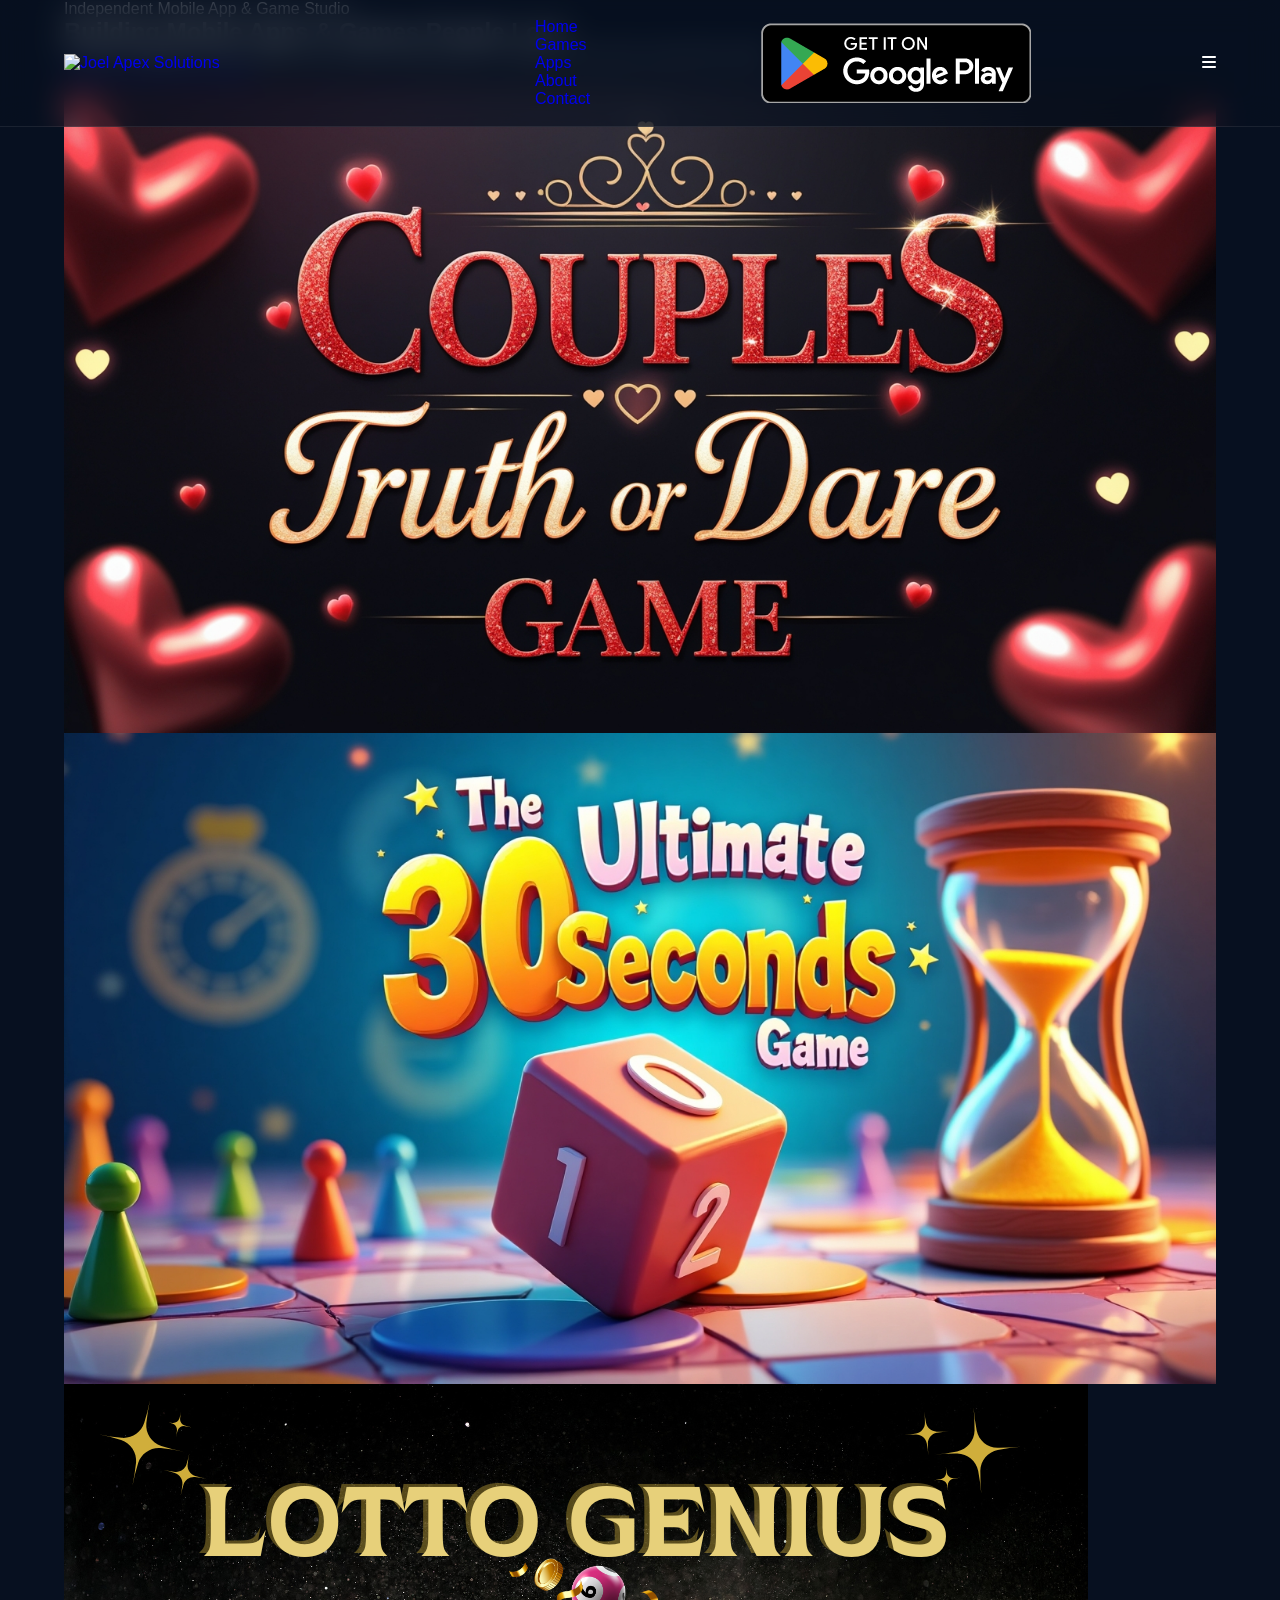
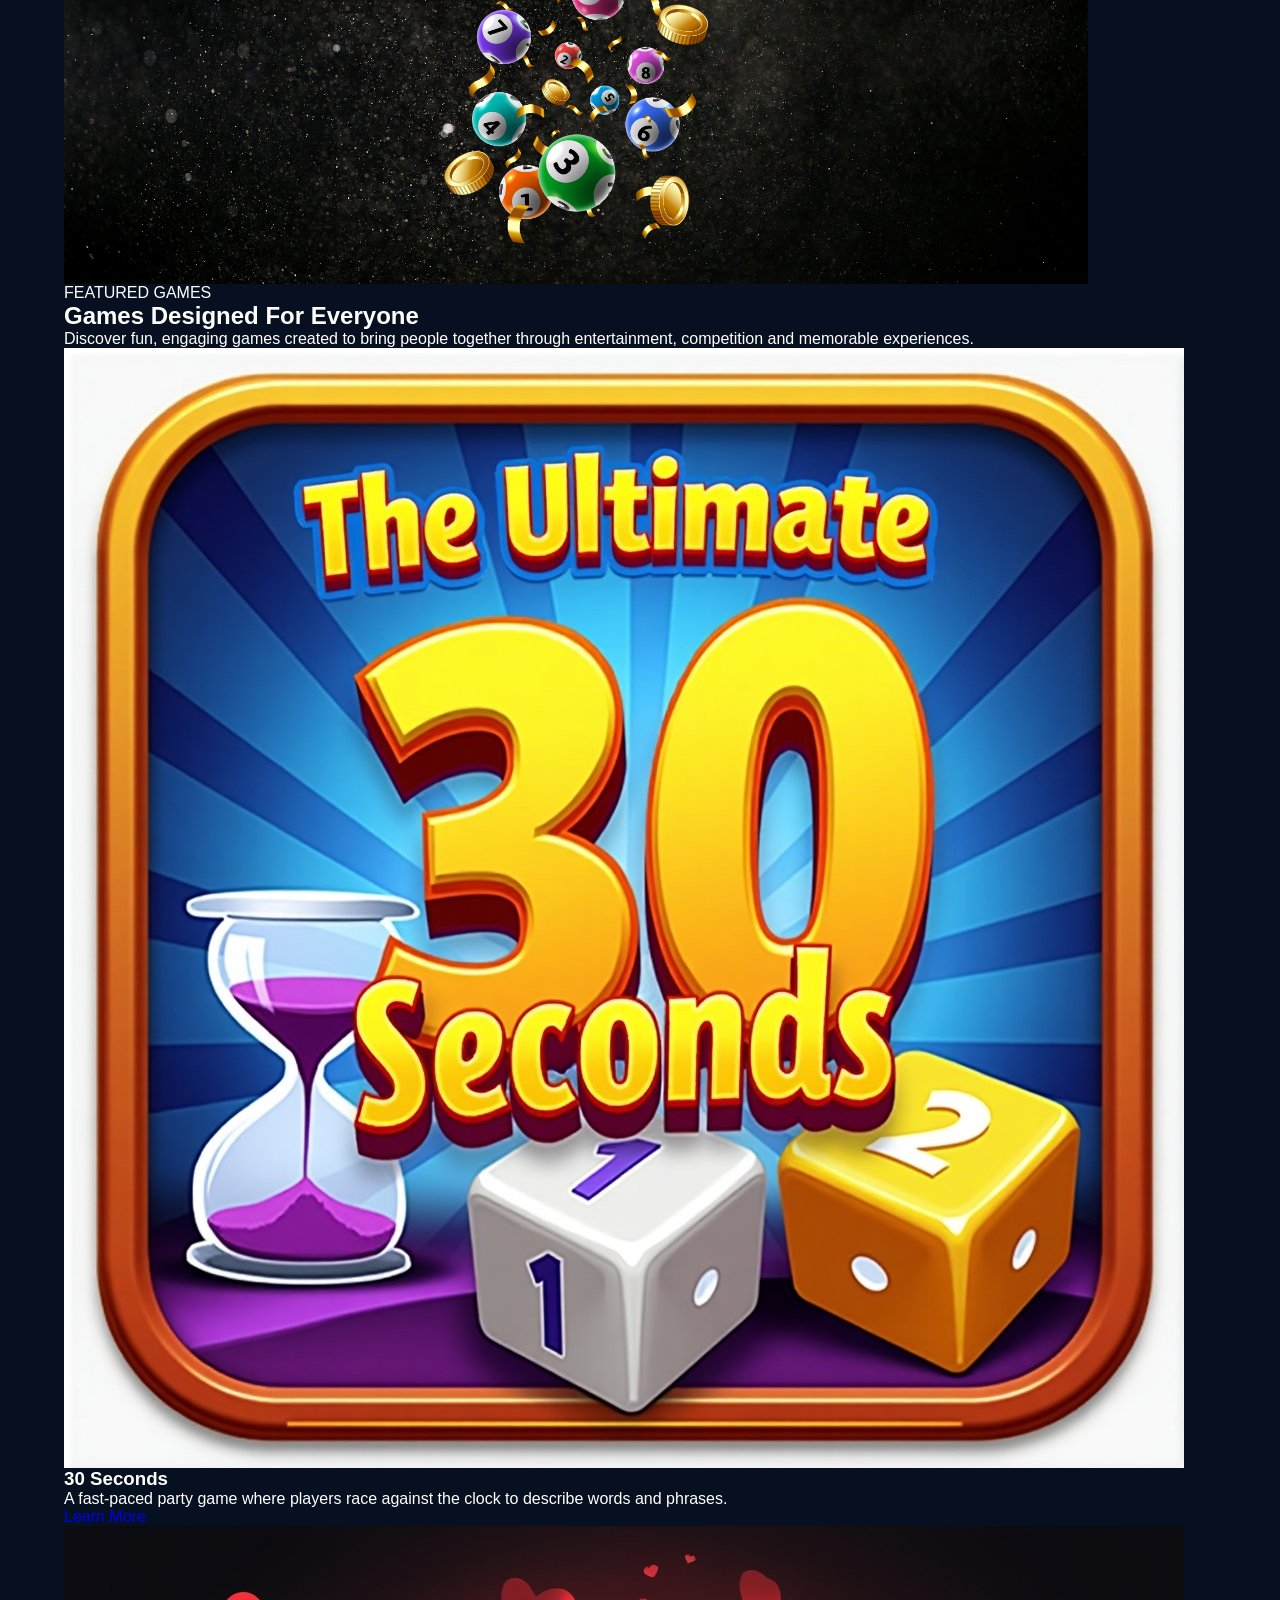
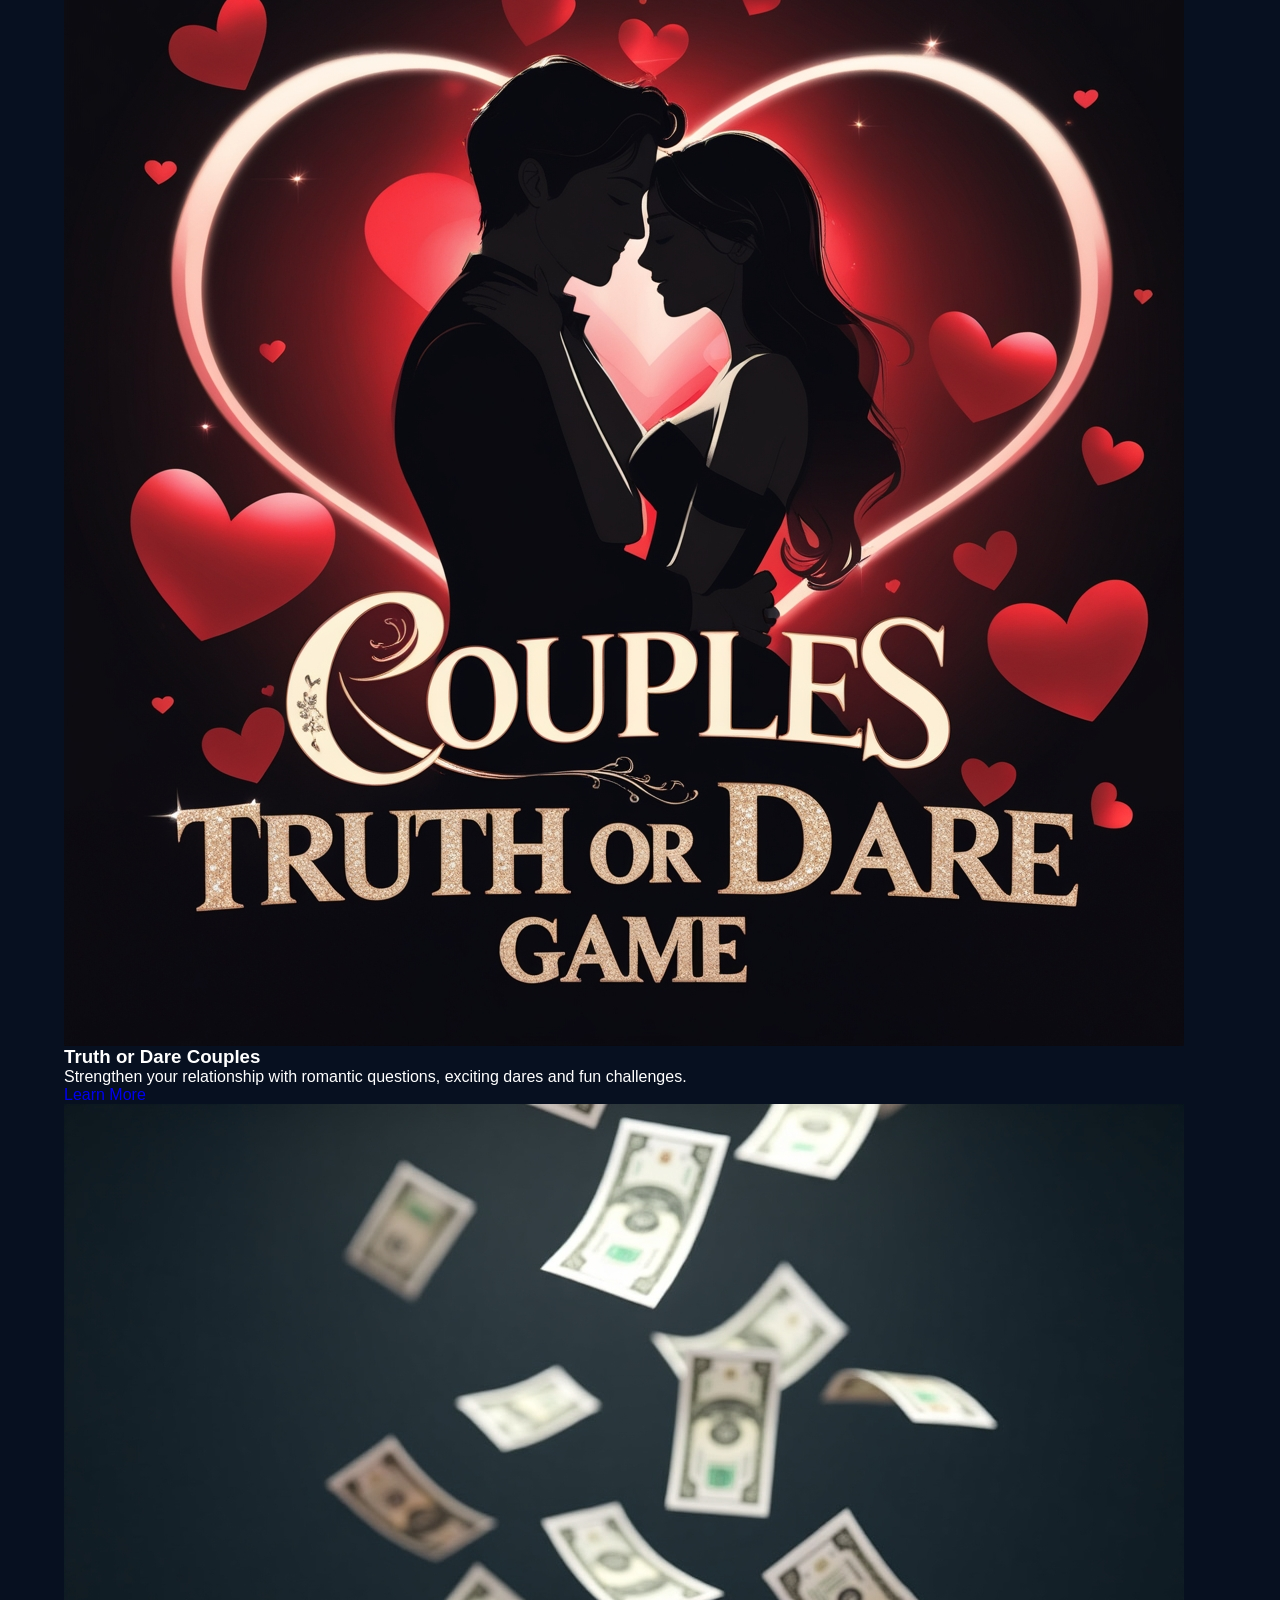
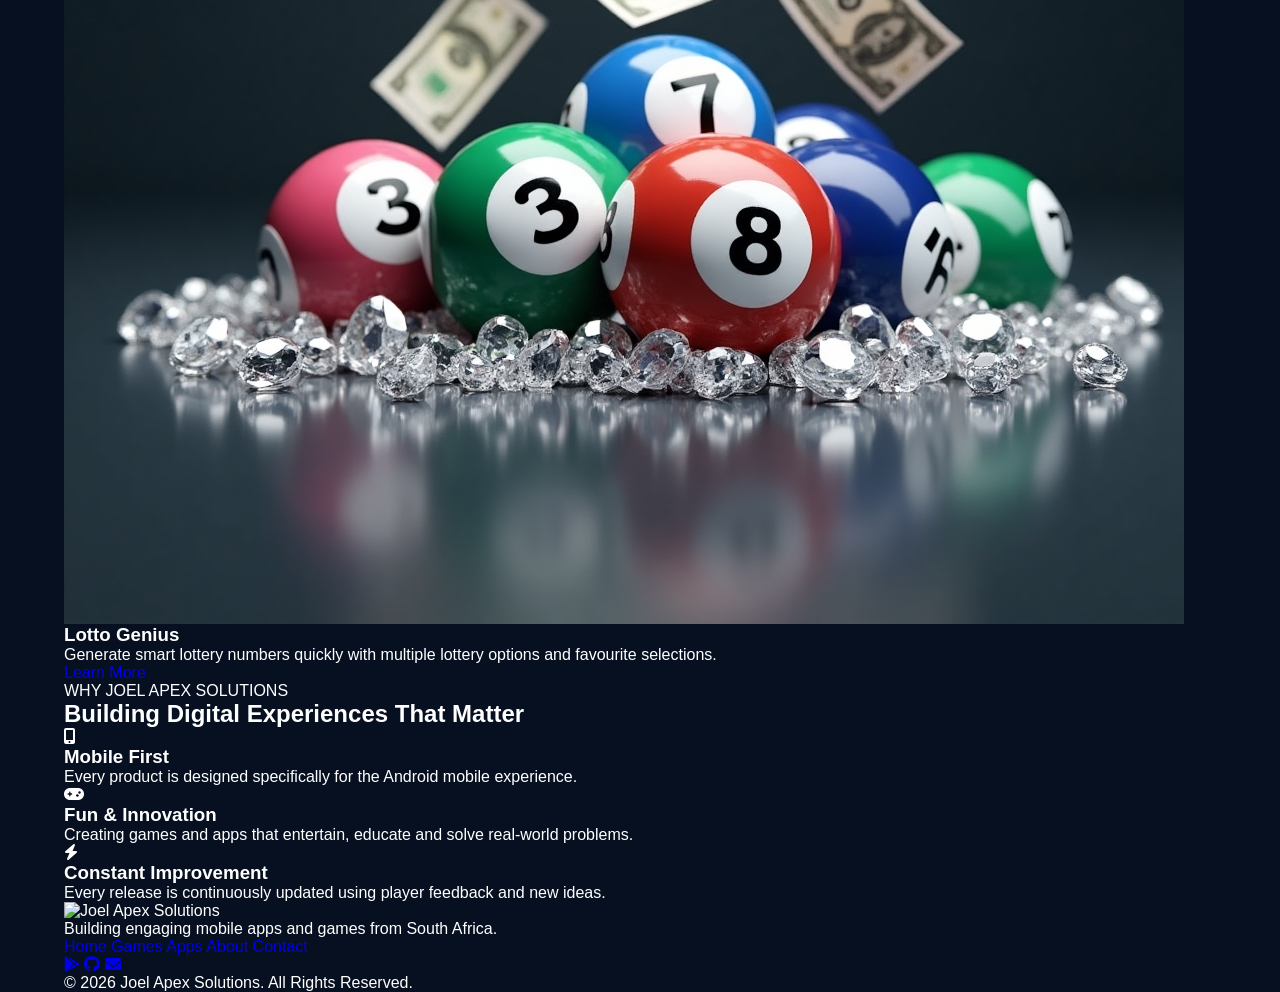
==== index.html @ 630ed643 "Update index.html" ====
<!DOCTYPE html>
<html lang="en">

<head>

    <!-- =====================================================
         BASIC META
    ====================================================== -->

    <meta charset="UTF-8">

    <meta
        name="viewport"
        content="width=device-width, initial-scale=1.0">

    <title>

        Joel Apex Solutions |
        Mobile Apps & Games

    </title>

    <meta
        name="description"
        content="Joel Apex Solutions is an independent South African software studio creating engaging Android apps and mobile games.">

    <meta
        name="keywords"
        content="Joel Apex Solutions, Android Apps, Mobile Games, South Africa">

    <meta
        name="author"
        content="Joel Apex Solutions">

    <!-- =====================================================
         GOOGLE FONTS
    ====================================================== -->

    <link
        rel="preconnect"
        href="https://fonts.googleapis.com">

    <link
        rel="preconnect"
        href="https://fonts.gstatic.com"
        crossorigin>

    <link
        href="https://fonts.googleapis.com/css2?family=Poppins:wght@300;400;500;600;700;800&display=swap"
        rel="stylesheet">

    <!-- =====================================================
         FONT AWESOME
    ====================================================== -->

    <link
        rel="stylesheet"
        href="https://cdnjs.cloudflare.com/ajax/libs/font-awesome/6.7.2/css/all.min.css">

    <!-- =====================================================
         CSS
    ====================================================== -->

    <link
        rel="stylesheet"
        href="css/style.css">

</head>

<body>

<!-- =====================================================
     HEADER
====================================================== -->

<header class="header">

    <div class="container">

        <nav class="navbar">

            <!-- Logo -->

            <a
                href="index.html"
                class="logo">

                <img
                    src="images/joel-apex-logo.png"
                    alt="Joel Apex Solutions">

            </a>

            <!-- Navigation -->

            <ul class="nav-menu">

                <li>

                    <a
                        href="index.html"
                        class="active">

                        Home

                    </a>

                </li>

                <li>

                    <a
                        href="games.html">

                        Games

                    </a>

                </li>

                <li>

                    <a
                        href="apps.html">

                        Apps

                    </a>

                </li>

                <li>

                    <a
                        href="about.html">

                        About

                    </a>

                </li>

                <li>

                    <a
                        href="contact.html">

                        Contact

                    </a>

                </li>

            </ul>

            <!-- Google Play -->

            <a
                href="#"
                class="google-play">

                <img
                    src="images/google-play-badge.png"
                    alt="Download on Google Play">

            </a>

            <!-- Mobile Menu -->

            <div class="menu-toggle">

                <i class="fa-solid fa-bars"></i>

            </div>

        </nav>

    </div>

</header>

<!-- =====================================================
     HERO
====================================================== -->

<section class="hero">

    <div class="container hero-container">

        <!-- LEFT SIDE -->

        <div class="hero-content">

            <span class="hero-tag">

                Independent Mobile App &
                Game Studio

            </span>

            <h1>

                Building Mobile Apps &
                Games People Love

            </h1>

            <p>

                Creating engaging Android apps
                and exciting mobile games for
                players and users around the world.

            </p>

            <div class="hero-buttons">

                <a
                    href="apps.html"
                    class="btn btn-primary">

                    Explore Apps

                </a>

                <a
                    href="games.html"
                    class="btn btn-secondary">

                    View Games

                </a>

            </div>

        </div>

        <!-- RIGHT SIDE -->

        <div class="hero-images">
                        <!-- Phone 1 -->

            <div class="phone phone-one">

                <img
                    src="images/truthdare_heading.png"
                    alt="Truth or Dare">

            </div>

            <!-- Phone 2 -->

            <div class="phone phone-two">

                <img
                    src="images/30seconds_Heading.jpg"
                    alt="30 Seconds">

            </div>

            <!-- Phone 3 -->

            <div class="phone phone-three">

                <img
                    src="images/lotto_genius_banner.png"
                    alt="Lotto Genius">

            </div>

        </div>

    </div>

</section>

<!-- =====================================================
     FEATURED GAMES
====================================================== -->

<section class="featured-games">

    <div class="container">

        <div class="section-heading">

            <span>

                FEATURED GAMES

            </span>

            <h2>

                Games Designed For Everyone

            </h2>

            <p>

                Discover fun, engaging games created
                to bring people together through
                entertainment, competition and memorable experiences.

            </p>

        </div>

        <div class="games-grid">

            <!-- 30 Seconds -->

            <article class="game-card">

                <img
                    src="images/30seconds_logo.jpg"
                    class="game-logo"
                    alt="30 Seconds">

                <h3>

                    30 Seconds

                </h3>

                <p>

                    A fast-paced party game where
                    players race against the clock
                    to describe words and phrases.

                </p>

                <a
                    href="games.html"
                    class="game-button">

                    Learn More

                </a>

            </article>

            <!-- Truth or Dare -->

            <article class="game-card">

                <img
                    src="images/truthdare_logo.png"
                    class="game-logo"
                    alt="Truth or Dare">

                <h3>

                    Truth or Dare Couples

                </h3>

                <p>

                    Strengthen your relationship
                    with romantic questions,
                    exciting dares and fun challenges.

                </p>

                <a
                    href="games.html"
                    class="game-button">

                    Learn More

                </a>

            </article>

            <!-- Lotto -->

            <article class="game-card">

                <img
                    src="images/lotto_genius_logo.jpeg"
                    class="game-logo"
                    alt="Lotto Genius">

                <h3>

                    Lotto Genius

                </h3>

                <p>

                    Generate smart lottery numbers
                    quickly with multiple lottery
                    options and favourite selections.

                </p>

                <a
                    href="games.html"
                    class="game-button">

                    Learn More

                </a>

            </article>

        </div>

    </div>

</section>

<!-- =====================================================
     WHY JOEL APEX
====================================================== -->

<section class="why-us">

    <div class="container">

        <div class="section-heading">

            <span>

                WHY JOEL APEX SOLUTIONS

            </span>

            <h2>

                Building Digital Experiences That Matter

            </h2>

        </div>

        <div class="features">

            <div class="feature-card">

                <i class="fa-solid fa-mobile-screen-button"></i>

                <h3>

                    Mobile First

                </h3>

                <p>

                    Every product is designed
                    specifically for the Android
                    mobile experience.

                </p>

            </div>

            <div class="feature-card">

                <i class="fa-solid fa-gamepad"></i>

                <h3>

                    Fun & Innovation

                </h3>

                <p>

                    Creating games and apps
                    that entertain, educate
                    and solve real-world problems.

                </p>

            </div>

            <div class="feature-card">

                <i class="fa-solid fa-bolt"></i>

                <h3>

                    Constant Improvement

                </h3>

                <p>

                    Every release is continuously
                    updated using player feedback
                    and new ideas.

                </p>

            </div>

        </div>

    </div>

</section>

<!-- =====================================================
     FOOTER
====================================================== -->

<footer>

    <div class="container footer-content">

        <img
            src="images/joel-apex-logo.png"
            class="footer-logo"
            alt="Joel Apex Solutions">

        <p>

            Building engaging mobile apps and games
            from South Africa.

        </p>

        <div class="footer-links">

            <a href="index.html">Home</a>

            <a href="games.html">Games</a>

            <a href="apps.html">Apps</a>

            <a href="about.html">About</a>

            <a href="contact.html">Contact</a>

        </div>

        <div class="social-icons">

            <a href="#">

                <i class="fab fa-google-play"></i>

            </a>

            <a href="#">

                <i class="fab fa-github"></i>

            </a>

            <a href="mailto:joelapexs@gmail.com">

                <i class="fa-solid fa-envelope"></i>

            </a>

        </div>

        <p class="copyright">

            © 2026 Joel Apex Solutions.
            All Rights Reserved.

        </p>

    </div>

</footer>

<script src="js/script.js"></script>

</body>

</html>
---- css/style.css ----
/* ==========================================
   JOEL APEX SOLUTIONS
========================================== */

*{
    margin:0;
    padding:0;
    box-sizing:border-box;
}

html{

    scroll-behavior:smooth;

}

body{

    background:#071020;

    font-family:Arial, Helvetica, sans-serif;

    color:#ffffff;

}

a{

    text-decoration:none;

}

ul{

    list-style:none;

}

img{

    max-width:100%;
    display:block;

}

.container{

    width:90%;
    max-width:1400px;
    margin:auto;

}

/* ==========================================
HEADER
========================================== */

.header{

    position:fixed;

    top:0;

    left:0;

    width:100%;

    z-index:999;

    padding:18px 0;

    backdrop-filter:blur(16px);

    background:rgba(7,16,32,.65);

    border-bottom:1px solid rgba(255,255,255,.08);

}

/* ==========================================
NAVBAR
========================================== */

.navbar{

    display:flex;

    align-items:center;

    justify-content:space-between;

}

.logo img{

    width:300px;

}

/* Menu */

.nav-links{

    display:flex;

    gap:45px;

}

.nav-links a{

    color:#ffffff;

    font-size:17px;

    font-weight:700;

    transition:.3s;

    position:relative;

}

.nav-links a:hover{

    color:#20D7FF;

}

.nav-links .active{

    color:#FFD52E;

}

/* underline */

.nav-links a::after{

    content:"";

    position:absolute;

    bottom:-8px;

    left:0;

    width:0;

    height:3px;

    background:#FFD52E;

    transition:.3s;

}

.nav-links a:hover::after{

    width:100%;

}

.nav-links .active::after{

    width:100%;

}

/* Google Play */

.play-button img{

    height:60px;

    transition:.3s;

}

.play-button img:hover{

    transform:scale(1.05);

}
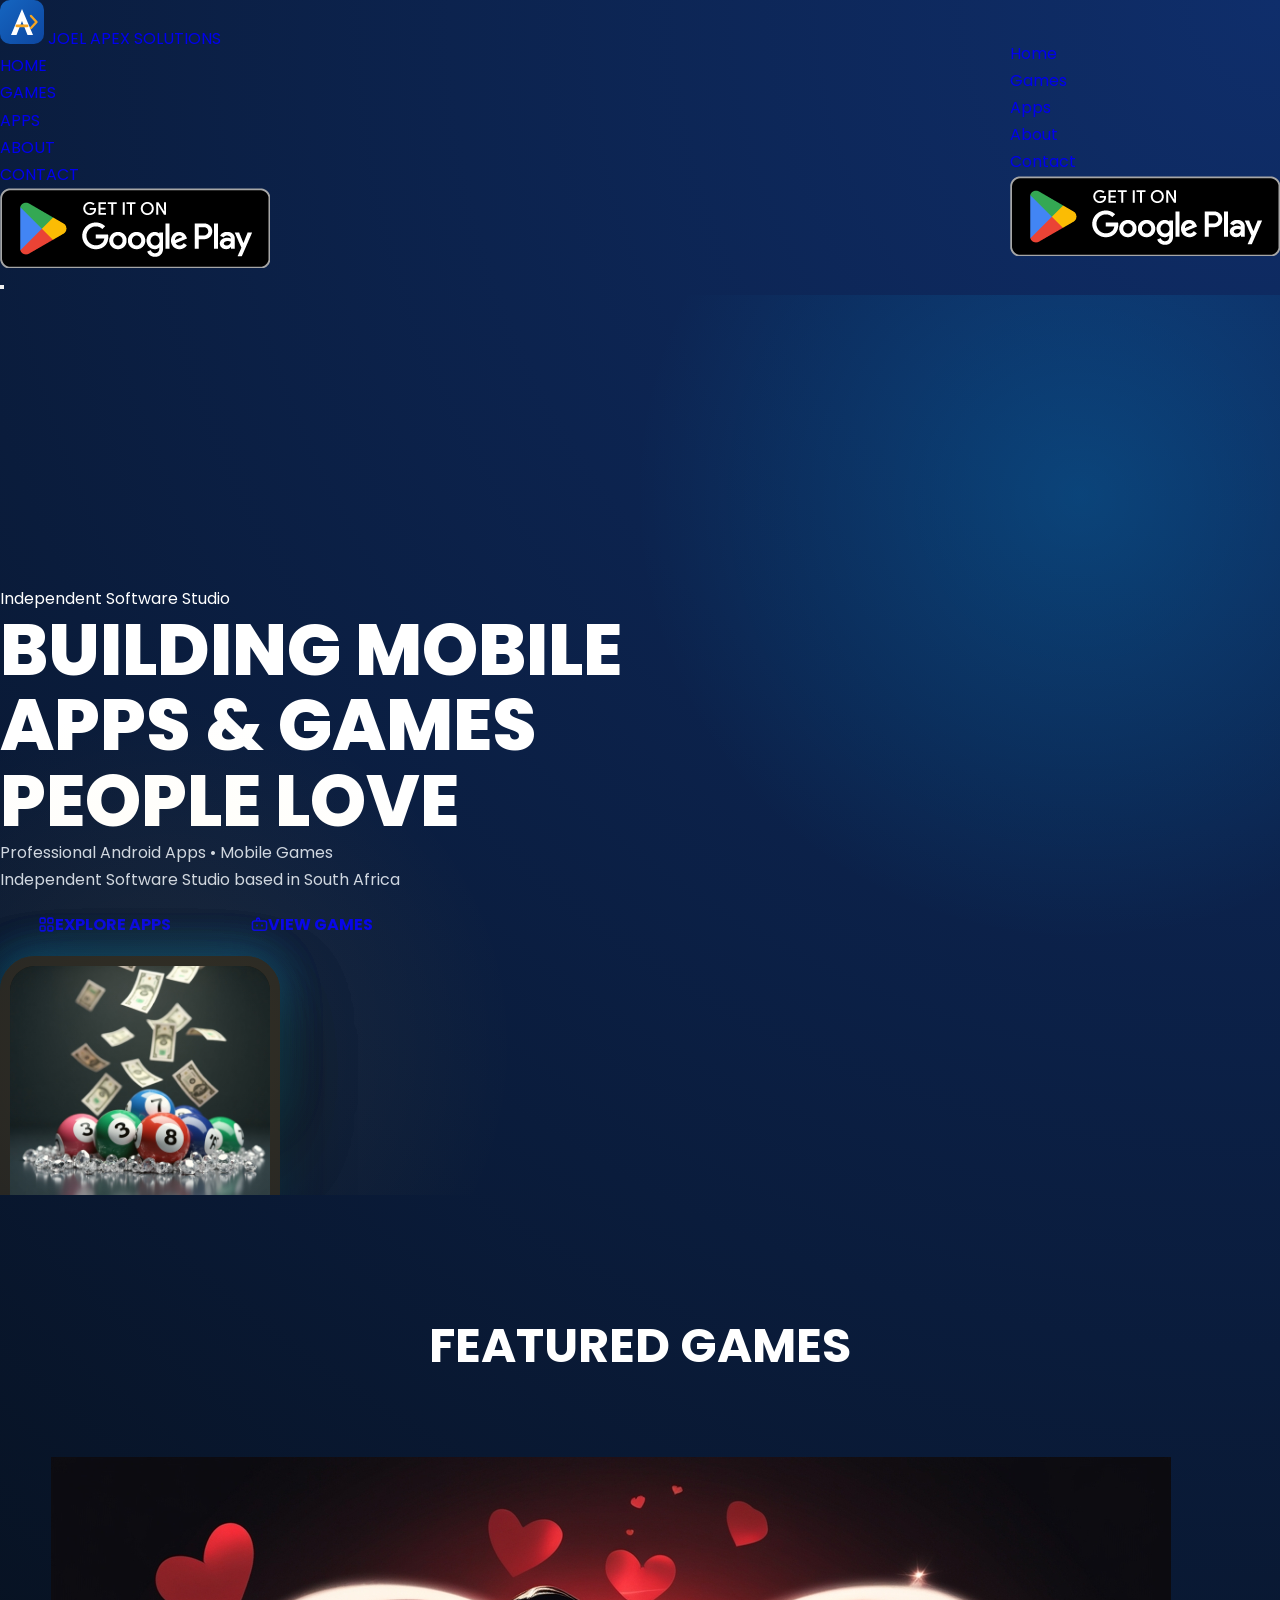
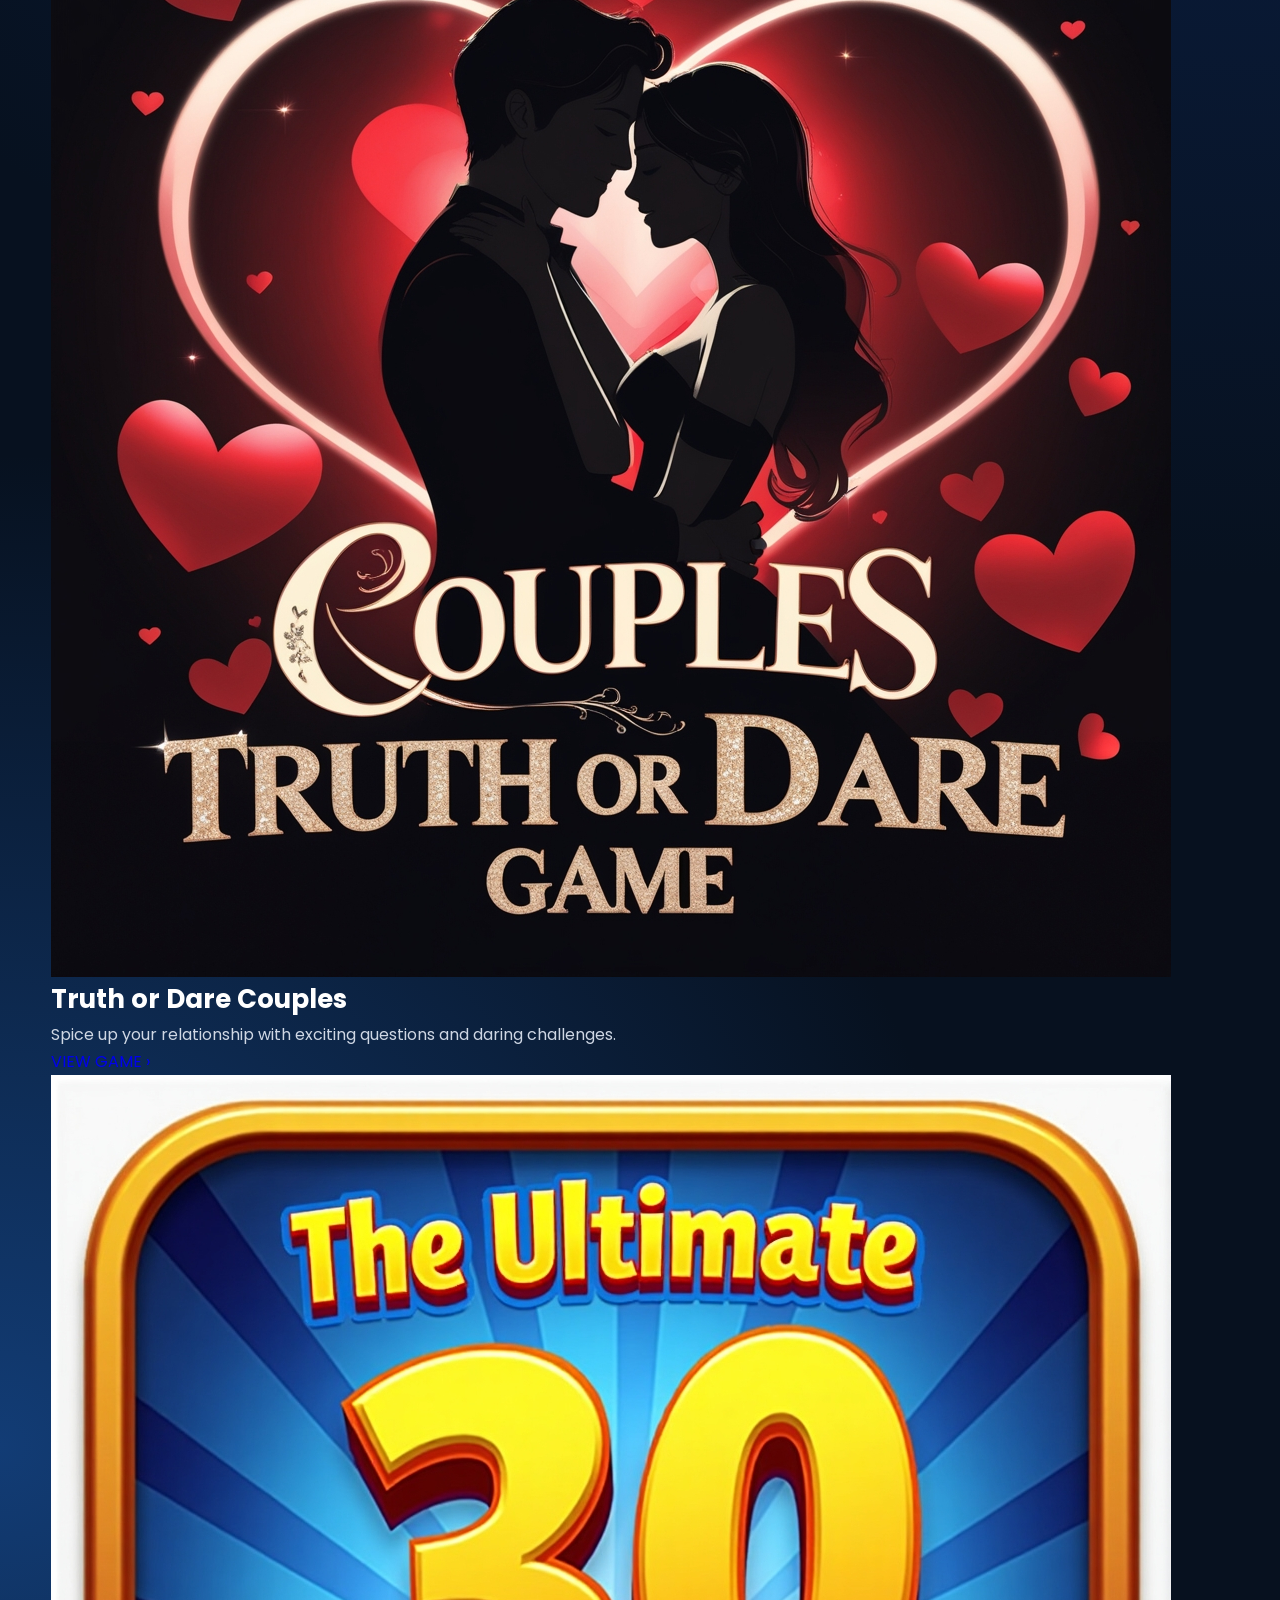
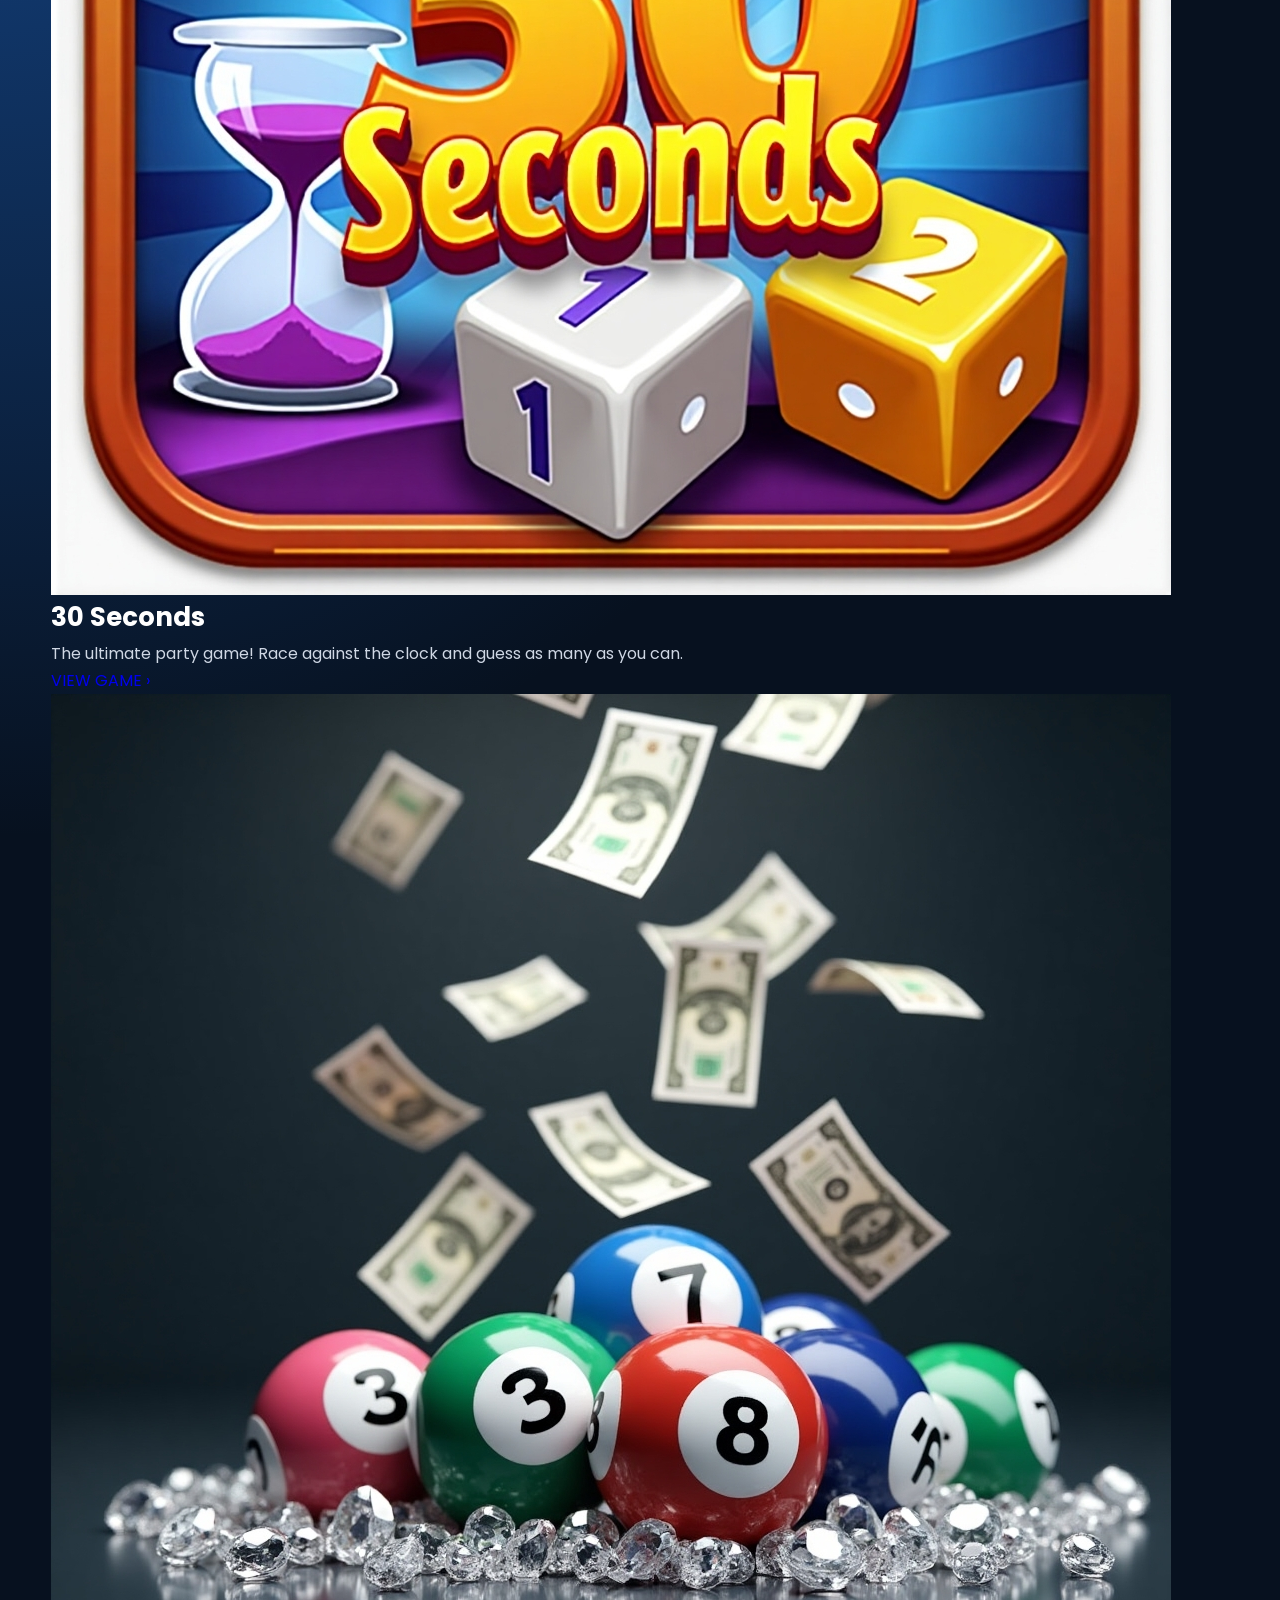
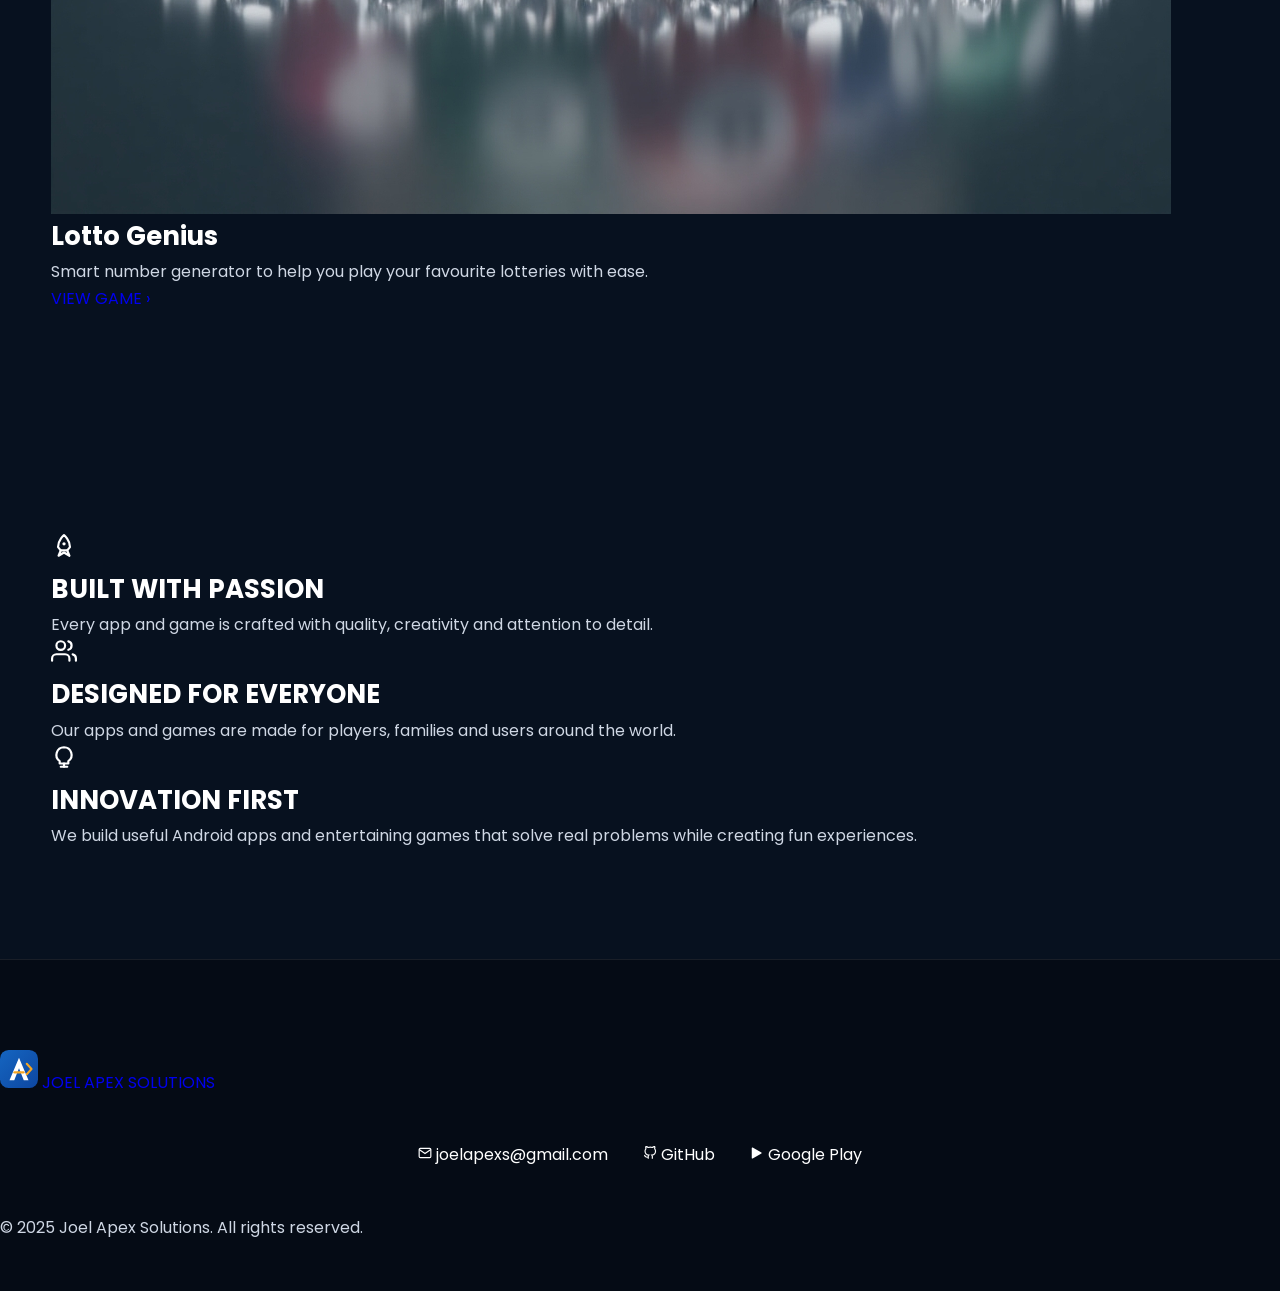
==== commit fc7d8022: "Update index.html" ====
--- a/index.html
+++ b/index.html
@@ -1,579 +1,369 @@
 <!DOCTYPE html>
 <html lang="en">
-
 <head>
-
-    <!-- =====================================================
-         BASIC META
-    ====================================================== -->
-
-    <meta charset="UTF-8">
-
-    <meta
-        name="viewport"
-        content="width=device-width, initial-scale=1.0">
-
-    <title>
-
-        Joel Apex Solutions |
-        Mobile Apps & Games
-
-    </title>
-
-    <meta
-        name="description"
-        content="Joel Apex Solutions is an independent South African software studio creating engaging Android apps and mobile games.">
-
-    <meta
-        name="keywords"
-        content="Joel Apex Solutions, Android Apps, Mobile Games, South Africa">
-
-    <meta
-        name="author"
-        content="Joel Apex Solutions">
-
-    <!-- =====================================================
-         GOOGLE FONTS
-    ====================================================== -->
-
-    <link
-        rel="preconnect"
-        href="https://fonts.googleapis.com">
-
-    <link
-        rel="preconnect"
-        href="https://fonts.gstatic.com"
-        crossorigin>
-
-    <link
-        href="https://fonts.googleapis.com/css2?family=Poppins:wght@300;400;500;600;700;800&display=swap"
-        rel="stylesheet">
-
-    <!-- =====================================================
-         FONT AWESOME
-    ====================================================== -->
-
-    <link
-        rel="stylesheet"
-        href="https://cdnjs.cloudflare.com/ajax/libs/font-awesome/6.7.2/css/all.min.css">
-
-    <!-- =====================================================
-         CSS
-    ====================================================== -->
-
-    <link
-        rel="stylesheet"
-        href="css/style.css">
-
+  <meta charset="UTF-8" />
+  <meta name="viewport" content="width=device-width, initial-scale=1.0" />
+  <title>Joel Apex Solutions | Building Mobile Apps &amp; Games People Love</title>
+  <meta name="description" content="Joel Apex Solutions is an independent software studio based in South Africa building premium Android apps and mobile games." />
+  <link rel="preconnect" href="https://fonts.googleapis.com" />
+  <link rel="preconnect" href="https://fonts.gstatic.com" crossorigin />
+  <link href="https://fonts.googleapis.com/css2?family=Orbitron:wght@700;800;900&family=Inter:wght@300;400;500;600;700;800;900&display=swap" rel="stylesheet" />
+  <link rel="stylesheet" href="css/style.css" />
 </head>
-
 <body>
 
-<!-- =====================================================
-     HEADER
-====================================================== -->
-
-<header class="header">
-
-    <div class="container">
-
-        <nav class="navbar">
-
-            <!-- Logo -->
-
-            <a
-                href="index.html"
-                class="logo">
-
-                <img
-                    src="images/joel-apex-logo.png"
-                    alt="Joel Apex Solutions">
-
-            </a>
-
-            <!-- Navigation -->
-
-            <ul class="nav-menu">
-
-                <li>
-
-                    <a
-                        href="index.html"
-                        class="active">
-
-                        Home
-
-                    </a>
-
-                </li>
-
-                <li>
-
-                    <a
-                        href="games.html">
-
-                        Games
-
-                    </a>
-
-                </li>
-
-                <li>
-
-                    <a
-                        href="apps.html">
-
-                        Apps
-
-                    </a>
-
-                </li>
-
-                <li>
-
-                    <a
-                        href="about.html">
-
-                        About
-
-                    </a>
-
-                </li>
-
-                <li>
-
-                    <a
-                        href="contact.html">
-
-                        Contact
-
-                    </a>
-
-                </li>
-
-            </ul>
-
-            <!-- Google Play -->
-
-            <a
-                href="#"
-                class="google-play">
-
-                <img
-                    src="images/google-play-badge.png"
-                    alt="Download on Google Play">
-
-            </a>
-
-            <!-- Mobile Menu -->
-
-            <div class="menu-toggle">
-
-                <i class="fa-solid fa-bars"></i>
-
-            </div>
-
-        </nav>
-
+  <!-- ═══════════════════════════════════════════
+       NAVIGATION
+  ═══════════════════════════════════════════ -->
+  <nav class="navbar" id="navbar">
+    <div class="nav-inner">
+
+      <!-- Logo -->
+      <a href="index.html" class="nav-logo" aria-label="Joel Apex Solutions Home">
+        <svg class="logo-icon" width="44" height="44" viewBox="0 0 44 44" fill="none" xmlns="http://www.w3.org/2000/svg">
+          <defs>
+            <linearGradient id="jasGrad" x1="0" y1="0" x2="44" y2="44" gradientUnits="userSpaceOnUse">
+              <stop offset="0%" stop-color="#1565C0"/>
+              <stop offset="100%" stop-color="#0D47A1"/>
+            </linearGradient>
+          </defs>
+          <rect width="44" height="44" rx="10" fill="url(#jasGrad)"/>
+          <!-- A shape -->
+          <path d="M22 9 L33 35 H27.5 L22 21 L16.5 35 H11 Z" fill="white"/>
+          <!-- Crossbar -->
+          <rect x="15.5" y="24.5" width="13" height="2.8" rx="1.4" fill="#F5A623"/>
+          <!-- Right arrow accent -->
+          <path d="M31 16 L36.5 22 L31 28" stroke="#F5A623" stroke-width="2.4" stroke-linecap="round" stroke-linejoin="round" fill="none"/>
+        </svg>
+        <span class="logo-text">
+          <span class="logo-name">JOEL APEX</span>
+          <span class="logo-sub">SOLUTIONS</span>
+        </span>
+      </a>
+
+      <!-- Desktop nav links -->
+      <ul class="nav-links" role="list">
+        <li><a href="index.html"        class="nav-link active">HOME</a></li>
+        <li><a href="games/index.html"  class="nav-link">GAMES</a></li>
+        <li><a href="apps/index.html"   class="nav-link">APPS</a></li>
+        <li><a href="about/index.html"  class="nav-link">ABOUT</a></li>
+        <li><a href="contact/index.html" class="nav-link">CONTACT</a></li>
+      </ul>
+
+      <!-- Google Play badge -->
+      <a href="https://play.google.com/store/apps/developer?id=Joel+Apex+Solutions"
+         class="nav-gplay" target="_blank" rel="noopener" aria-label="Get it on Google Play">
+        <img src="images/google-play-badge.png" alt="Get it on Google Play" />
+      </a>
+
+      <!-- Mobile hamburger -->
+      <button class="hamburger" id="hamburger" aria-label="Open navigation" aria-expanded="false">
+        <span></span><span></span><span></span>
+      </button>
     </div>
 
-</header>
-
-<!-- =====================================================
-     HERO
-====================================================== -->
-
-<section class="hero">
-
-    <div class="container hero-container">
-
-        <!-- LEFT SIDE -->
-
-        <div class="hero-content">
-
-            <span class="hero-tag">
-
-                Independent Mobile App &
-                Game Studio
-
-            </span>
-
-            <h1>
-
-                Building Mobile Apps &
-                Games People Love
-
-            </h1>
-
-            <p>
-
-                Creating engaging Android apps
-                and exciting mobile games for
-                players and users around the world.
-
-            </p>
-
-            <div class="hero-buttons">
-
-                <a
-                    href="apps.html"
-                    class="btn btn-primary">
-
-                    Explore Apps
-
-                </a>
-
-                <a
-                    href="games.html"
-                    class="btn btn-secondary">
-
-                    View Games
-
-                </a>
-
-            </div>
-
+    <!-- Mobile dropdown -->
+    <div class="mobile-nav" id="mobileNav" aria-hidden="true">
+      <ul role="list">
+        <li><a href="index.html"         class="active">Home</a></li>
+        <li><a href="games/index.html"  >Games</a></li>
+        <li><a href="apps/index.html"   >Apps</a></li>
+        <li><a href="about/index.html"  >About</a></li>
+        <li><a href="contact/index.html">Contact</a></li>
+      </ul>
+      <a href="https://play.google.com/store/apps/developer?id=Joel+Apex+Solutions"
+         class="mobile-gplay" target="_blank" rel="noopener">
+        <img src="images/google-play-badge.png" alt="Get it on Google Play" />
+      </a>
+    </div>
+  </nav>
+
+
+  <main>
+
+    <!-- ═══════════════════════════════════════════
+         HERO SECTION
+    ═══════════════════════════════════════════ -->
+    <section class="hero" id="hero">
+
+      <!-- Ambient background layers -->
+      <div class="hero-bg" aria-hidden="true">
+        <div class="hglow hglow--violet"></div>
+        <div class="hglow hglow--blue"></div>
+        <div class="hglow hglow--amber"></div>
+        <div class="hglow hglow--pink"></div>
+        <div class="hstars"></div>
+        <div class="hgrid"></div>
+      </div>
+
+      <div class="hero-layout">
+
+        <!-- LEFT — Copy -->
+        <div class="hero-copy">
+          <div class="hero-badge">
+            <span class="badge-pulse"></span>
+            Independent Software Studio
+          </div>
+
+          <h1 class="hero-title">
+            BUILDING MOBILE<br />
+            APPS &amp; <span class="accent-gold">GAMES</span><br />
+            <span class="accent-gold">PEOPLE LOVE</span>
+          </h1>
+
+          <p class="hero-sub">Professional Android Apps &bull; Mobile Games</p>
+          <p class="hero-loc">Independent Software Studio based in South Africa</p>
+
+          <div class="hero-actions">
+            <a href="apps/index.html"  class="btn btn--teal">
+              <svg width="17" height="17" viewBox="0 0 24 24" fill="none" stroke="currentColor" stroke-width="2.2" aria-hidden="true">
+                <rect x="3" y="3" width="7" height="7" rx="1.5"/><rect x="14" y="3" width="7" height="7" rx="1.5"/>
+                <rect x="3" y="14" width="7" height="7" rx="1.5"/><rect x="14" y="14" width="7" height="7" rx="1.5"/>
+              </svg>
+              EXPLORE APPS
+            </a>
+            <a href="games/index.html" class="btn btn--gold">
+              <svg width="17" height="17" viewBox="0 0 24 24" fill="none" stroke="currentColor" stroke-width="2.2" aria-hidden="true">
+                <rect x="2" y="7" width="20" height="13" rx="3"/>
+                <path d="M8 7V5a2 2 0 0 1 4 0v2"/>
+                <circle cx="8.5"  cy="13.5" r="1.5" fill="currentColor" stroke="none"/>
+                <circle cx="15.5" cy="13.5" r="1.5" fill="currentColor" stroke="none"/>
+              </svg>
+              VIEW GAMES
+            </a>
+          </div>
         </div>
 
-        <!-- RIGHT SIDE -->
-
-        <div class="hero-images">
-                        <!-- Phone 1 -->
-
-            <div class="phone phone-one">
-
-                <img
-                    src="images/truthdare_heading.png"
-                    alt="Truth or Dare">
-
-            </div>
-
-            <!-- Phone 2 -->
-
-            <div class="phone phone-two">
-
-                <img
-                    src="images/30seconds_Heading.jpg"
-                    alt="30 Seconds">
-
-            </div>
-
-            <!-- Phone 3 -->
-
-            <div class="phone phone-three">
-
-                <img
-                    src="images/lotto_genius_banner.png"
-                    alt="Lotto Genius">
-
-            </div>
-
+        <!-- RIGHT — Phone mockups -->
+        <div class="hero-phones" aria-hidden="true">
+
+          <!-- Left phone — Truth or Dare -->
+          <div class="phone phone--left">
+            <div class="phone-shell">
+              <div class="phone-notch"></div>
+              <div class="phone-screen">
+                <img src="images/truthdare_heading.png" alt="Couples Truth or Dare" />
+              </div>
+              <div class="phone-home-bar"></div>
+            </div>
+            <div class="phone-glow phone-glow--red"></div>
+          </div>
+
+          <!-- Center phone — 30 Seconds (largest) -->
+          <div class="phone phone--center">
+            <div class="phone-shell">
+              <div class="phone-notch"></div>
+              <div class="phone-screen">
+                <img src="images/30seconds_Heading.jpg" alt="The Ultimate 30 Seconds Game" />
+              </div>
+              <div class="phone-home-bar"></div>
+            </div>
+            <div class="phone-glow phone-glow--blue"></div>
+          </div>
+
+          <!-- Right phone — Lotto Genius -->
+          <div class="phone phone--right">
+            <div class="phone-shell">
+              <div class="phone-notch"></div>
+              <div class="phone-screen">
+                <img src="images/lotto_genius_logo.jpeg" alt="Lotto Genius" />
+              </div>
+              <div class="phone-home-bar"></div>
+            </div>
+            <div class="phone-glow phone-glow--gold"></div>
+          </div>
+
+        </div><!-- /hero-phones -->
+      </div><!-- /hero-layout -->
+
+      <!-- Scroll indicator -->
+      <div class="scroll-hint" aria-hidden="true">
+        <span class="scroll-dot"></span>
+      </div>
+    </section>
+
+
+    <!-- ═══════════════════════════════════════════
+         FEATURED GAMES
+    ═══════════════════════════════════════════ -->
+    <section class="section-games" id="featured-games">
+      <div class="container">
+
+        <div class="section-heading reveal">
+          <div class="sh-line"></div>
+          <h2 class="sh-title">FEATURED GAMES</h2>
+          <div class="sh-line"></div>
         </div>
 
+        <div class="games-row">
+
+          <!-- Card 1 — Truth or Dare Couples -->
+          <article class="gcard gcard--red reveal">
+            <div class="gcard-accent"></div>
+            <a href="games/game-details.html?game=truth-or-dare" class="gcard-img-wrap">
+              <img src="images/truthdare_logo.png" alt="Truth or Dare Couples game artwork" loading="lazy" />
+            </a>
+            <div class="gcard-body">
+              <h3 class="gcard-title gcard-title--red">Truth or Dare Couples</h3>
+              <p class="gcard-desc">Spice up your relationship with exciting questions and daring challenges.</p>
+              <a href="games/game-details.html?game=truth-or-dare" class="gcard-btn gcard-btn--red">
+                VIEW GAME <span class="btn-arrow">›</span>
+              </a>
+            </div>
+          </article>
+
+          <!-- Card 2 — 30 Seconds -->
+          <article class="gcard gcard--teal reveal">
+            <div class="gcard-accent"></div>
+            <a href="games/game-details.html?game=30-seconds" class="gcard-img-wrap">
+              <img src="images/30seconds_logo.jpg" alt="The Ultimate 30 Seconds Game artwork" loading="lazy" />
+            </a>
+            <div class="gcard-body">
+              <h3 class="gcard-title gcard-title--teal">30 Seconds</h3>
+              <p class="gcard-desc">The ultimate party game! Race against the clock and guess as many as you can.</p>
+              <a href="games/game-details.html?game=30-seconds" class="gcard-btn gcard-btn--teal">
+                VIEW GAME <span class="btn-arrow">›</span>
+              </a>
+            </div>
+          </article>
+
+          <!-- Card 3 — Lotto Genius -->
+          <article class="gcard gcard--gold reveal">
+            <div class="gcard-accent"></div>
+            <a href="games/game-details.html?game=lotto-genius" class="gcard-img-wrap">
+              <img src="images/lotto_genius_logo.jpeg" alt="Lotto Genius game artwork" loading="lazy" />
+            </a>
+            <div class="gcard-body">
+              <h3 class="gcard-title gcard-title--gold">Lotto Genius</h3>
+              <p class="gcard-desc">Smart number generator to help you play your favourite lotteries with ease.</p>
+              <a href="games/game-details.html?game=lotto-genius" class="gcard-btn gcard-btn--gold">
+                VIEW GAME <span class="btn-arrow">›</span>
+              </a>
+            </div>
+          </article>
+
+        </div><!-- /games-row -->
+      </div>
+    </section>
+
+
+    <!-- ═══════════════════════════════════════════
+         FEATURE PILLARS
+    ═══════════════════════════════════════════ -->
+    <section class="section-features" id="features">
+      <div class="container">
+        <div class="features-row">
+
+          <!-- Pillar 1 -->
+          <div class="pillar reveal">
+            <div class="pillar-icon pillar-icon--teal" aria-hidden="true">
+              <!-- Rocket -->
+              <svg width="26" height="26" viewBox="0 0 24 24" fill="none" stroke="currentColor" stroke-width="2" stroke-linecap="round" stroke-linejoin="round">
+                <path d="M12 2C12 2 6.5 6 6.5 13L9 16h6l2.5-3C17.5 6 12 2 12 2Z"/>
+                <path d="M9 16l-2 5 5-3 5 3-2-5"/>
+                <circle cx="12" cy="10" r="1.5" fill="currentColor" stroke="none"/>
+              </svg>
+            </div>
+            <div class="pillar-text">
+              <h3 class="pillar-title pillar-title--teal">BUILT WITH PASSION</h3>
+              <p class="pillar-desc">Every app and game is crafted with quality, creativity and attention to detail.</p>
+            </div>
+          </div>
+
+          <!-- Pillar 2 -->
+          <div class="pillar reveal">
+            <div class="pillar-icon pillar-icon--purple" aria-hidden="true">
+              <!-- Users -->
+              <svg width="26" height="26" viewBox="0 0 24 24" fill="none" stroke="currentColor" stroke-width="2" stroke-linecap="round" stroke-linejoin="round">
+                <path d="M17 21v-2a4 4 0 0 0-4-4H5a4 4 0 0 0-4 4v2"/>
+                <circle cx="9" cy="7" r="4"/>
+                <path d="M23 21v-2a4 4 0 0 0-3-3.87"/>
+                <path d="M16 3.13a4 4 0 0 1 0 7.75"/>
+              </svg>
+            </div>
+            <div class="pillar-text">
+              <h3 class="pillar-title pillar-title--purple">DESIGNED FOR EVERYONE</h3>
+              <p class="pillar-desc">Our apps and games are made for players, families and users around the world.</p>
+            </div>
+          </div>
+
+          <!-- Pillar 3 -->
+          <div class="pillar reveal">
+            <div class="pillar-icon pillar-icon--gold" aria-hidden="true">
+              <!-- Lightbulb -->
+              <svg width="26" height="26" viewBox="0 0 24 24" fill="none" stroke="currentColor" stroke-width="2" stroke-linecap="round" stroke-linejoin="round">
+                <path d="M9 21h6M12 3a7 7 0 0 1 4 12.74V18H8v-2.26A7 7 0 0 1 12 3Z"/>
+                <line x1="12" y1="18" x2="12" y2="21"/>
+              </svg>
+            </div>
+            <div class="pillar-text">
+              <h3 class="pillar-title pillar-title--gold">INNOVATION FIRST</h3>
+              <p class="pillar-desc">We build useful Android apps and entertaining games that solve real problems while creating fun experiences.</p>
+            </div>
+          </div>
+
+        </div>
+      </div>
+    </section>
+
+  </main>
+
+
+  <!-- ═══════════════════════════════════════════
+       FOOTER
+  ═══════════════════════════════════════════ -->
+  <footer class="footer">
+    <div class="footer-inner">
+
+      <!-- Logo -->
+      <a href="index.html" class="footer-logo nav-logo" aria-label="Joel Apex Solutions">
+        <svg class="logo-icon" width="38" height="38" viewBox="0 0 44 44" fill="none" xmlns="http://www.w3.org/2000/svg">
+          <defs>
+            <linearGradient id="jasGradFt" x1="0" y1="0" x2="44" y2="44" gradientUnits="userSpaceOnUse">
+              <stop offset="0%" stop-color="#1565C0"/>
+              <stop offset="100%" stop-color="#0D47A1"/>
+            </linearGradient>
+          </defs>
+          <rect width="44" height="44" rx="10" fill="url(#jasGradFt)"/>
+          <path d="M22 9 L33 35 H27.5 L22 21 L16.5 35 H11 Z" fill="white"/>
+          <rect x="15.5" y="24.5" width="13" height="2.8" rx="1.4" fill="#F5A623"/>
+          <path d="M31 16 L36.5 22 L31 28" stroke="#F5A623" stroke-width="2.4" stroke-linecap="round" stroke-linejoin="round" fill="none"/>
+        </svg>
+        <span class="logo-text">
+          <span class="logo-name">JOEL APEX</span>
+          <span class="logo-sub">SOLUTIONS</span>
+        </span>
+      </a>
+
+      <!-- Links -->
+      <nav class="footer-links" aria-label="Footer navigation">
+        <a href="mailto:joelapexs@gmail.com" class="flink">
+          <svg width="14" height="14" viewBox="0 0 24 24" fill="none" stroke="currentColor" stroke-width="2" aria-hidden="true">
+            <path d="M4 4h16c1.1 0 2 .9 2 2v12c0 1.1-.9 2-2 2H4c-1.1 0-2-.9-2-2V6c0-1.1.9-2 2-2z"/>
+            <polyline points="22,6 12,13 2,6"/>
+          </svg>
+          joelapexs@gmail.com
+        </a>
+        <a href="https://github.com/joelapexsolutions" class="flink" target="_blank" rel="noopener">
+          <svg width="14" height="14" viewBox="0 0 24 24" fill="none" stroke="currentColor" stroke-width="2" aria-hidden="true">
+            <path d="M9 19c-5 1.5-5-2.5-7-3m14 6v-3.87a3.37 3.37 0 0 0-.94-2.61c3.14-.35 6.44-1.54 6.44-7A5.44 5.44 0 0 0 20 4.77 5.07 5.07 0 0 0 19.91 1S18.73.65 16 2.48a13.38 13.38 0 0 0-7 0C6.27.65 5.09 1 5.09 1A5.07 5.07 0 0 0 5 4.77a5.44 5.44 0 0 0-1.5 3.78c0 5.42 3.3 6.61 6.44 7A3.37 3.37 0 0 0 9 18.13V22"/>
+          </svg>
+          GitHub
+        </a>
+        <a href="https://play.google.com/store/apps/developer?id=Joel+Apex+Solutions" class="flink" target="_blank" rel="noopener">
+          <svg width="14" height="14" viewBox="0 0 24 24" fill="currentColor" aria-hidden="true">
+            <path d="M3 20.5v-17c0-.83.94-1.3 1.6-.8l15 8.5c.6.34.6 1.26 0 1.6l-15 8.5C3.94 21.8 3 21.33 3 20.5z"/>
+          </svg>
+          Google Play
+        </a>
+      </nav>
+
+      <!-- Copyright -->
+      <p class="footer-copy">&copy; 2025 Joel Apex Solutions. All rights reserved.</p>
+
     </div>
-
-</section>
-
-<!-- =====================================================
-     FEATURED GAMES
-====================================================== -->
-
-<section class="featured-games">
-
-    <div class="container">
-
-        <div class="section-heading">
-
-            <span>
-
-                FEATURED GAMES
-
-            </span>
-
-            <h2>
-
-                Games Designed For Everyone
-
-            </h2>
-
-            <p>
-
-                Discover fun, engaging games created
-                to bring people together through
-                entertainment, competition and memorable experiences.
-
-            </p>
-
-        </div>
-
-        <div class="games-grid">
-
-            <!-- 30 Seconds -->
-
-            <article class="game-card">
-
-                <img
-                    src="images/30seconds_logo.jpg"
-                    class="game-logo"
-                    alt="30 Seconds">
-
-                <h3>
-
-                    30 Seconds
-
-                </h3>
-
-                <p>
-
-                    A fast-paced party game where
-                    players race against the clock
-                    to describe words and phrases.
-
-                </p>
-
-                <a
-                    href="games.html"
-                    class="game-button">
-
-                    Learn More
-
-                </a>
-
-            </article>
-
-            <!-- Truth or Dare -->
-
-            <article class="game-card">
-
-                <img
-                    src="images/truthdare_logo.png"
-                    class="game-logo"
-                    alt="Truth or Dare">
-
-                <h3>
-
-                    Truth or Dare Couples
-
-                </h3>
-
-                <p>
-
-                    Strengthen your relationship
-                    with romantic questions,
-                    exciting dares and fun challenges.
-
-                </p>
-
-                <a
-                    href="games.html"
-                    class="game-button">
-
-                    Learn More
-
-                </a>
-
-            </article>
-
-            <!-- Lotto -->
-
-            <article class="game-card">
-
-                <img
-                    src="images/lotto_genius_logo.jpeg"
-                    class="game-logo"
-                    alt="Lotto Genius">
-
-                <h3>
-
-                    Lotto Genius
-
-                </h3>
-
-                <p>
-
-                    Generate smart lottery numbers
-                    quickly with multiple lottery
-                    options and favourite selections.
-
-                </p>
-
-                <a
-                    href="games.html"
-                    class="game-button">
-
-                    Learn More
-
-                </a>
-
-            </article>
-
-        </div>
-
-    </div>
-
-</section>
-
-<!-- =====================================================
-     WHY JOEL APEX
-====================================================== -->
-
-<section class="why-us">
-
-    <div class="container">
-
-        <div class="section-heading">
-
-            <span>
-
-                WHY JOEL APEX SOLUTIONS
-
-            </span>
-
-            <h2>
-
-                Building Digital Experiences That Matter
-
-            </h2>
-
-        </div>
-
-        <div class="features">
-
-            <div class="feature-card">
-
-                <i class="fa-solid fa-mobile-screen-button"></i>
-
-                <h3>
-
-                    Mobile First
-
-                </h3>
-
-                <p>
-
-                    Every product is designed
-                    specifically for the Android
-                    mobile experience.
-
-                </p>
-
-            </div>
-
-            <div class="feature-card">
-
-                <i class="fa-solid fa-gamepad"></i>
-
-                <h3>
-
-                    Fun & Innovation
-
-                </h3>
-
-                <p>
-
-                    Creating games and apps
-                    that entertain, educate
-                    and solve real-world problems.
-
-                </p>
-
-            </div>
-
-            <div class="feature-card">
-
-                <i class="fa-solid fa-bolt"></i>
-
-                <h3>
-
-                    Constant Improvement
-
-                </h3>
-
-                <p>
-
-                    Every release is continuously
-                    updated using player feedback
-                    and new ideas.
-
-                </p>
-
-            </div>
-
-        </div>
-
-    </div>
-
-</section>
-
-<!-- =====================================================
-     FOOTER
-====================================================== -->
-
-<footer>
-
-    <div class="container footer-content">
-
-        <img
-            src="images/joel-apex-logo.png"
-            class="footer-logo"
-            alt="Joel Apex Solutions">
-
-        <p>
-
-            Building engaging mobile apps and games
-            from South Africa.
-
-        </p>
-
-        <div class="footer-links">
-
-            <a href="index.html">Home</a>
-
-            <a href="games.html">Games</a>
-
-            <a href="apps.html">Apps</a>
-
-            <a href="about.html">About</a>
-
-            <a href="contact.html">Contact</a>
-
-        </div>
-
-        <div class="social-icons">
-
-            <a href="#">
-
-                <i class="fab fa-google-play"></i>
-
-            </a>
-
-            <a href="#">
-
-                <i class="fab fa-github"></i>
-
-            </a>
-
-            <a href="mailto:joelapexs@gmail.com">
-
-                <i class="fa-solid fa-envelope"></i>
-
-            </a>
-
-        </div>
-
-        <p class="copyright">
-
-            © 2026 Joel Apex Solutions.
-            All Rights Reserved.
-
-        </p>
-
-    </div>
-
-</footer>
-
-<script src="js/script.js"></script>
-
+  </footer>
+
+  <script src="js/script.js"></script>
 </body>
-
 </html>
--- a/css/style.css
+++ b/css/style.css
@@ -1,11 +1,51 @@
-/* ==========================================
+/* ==========================================================
    JOEL APEX SOLUTIONS
-========================================== */
+   Premium Mobile App & Game Studio
+   Version 1.0
+========================================================== */
+
+/* ==============================
+   GOOGLE FONT
+==============================*/
+
+@import url('https://fonts.googleapis.com/css2?family=Poppins:wght@300;400;500;600;700;800&display=swap');
+
+/* ==============================
+   VARIABLES
+==============================*/
+
+:root{
+
+    --primary:#1ec8ff;
+    --secondary:#ffd84d;
+
+    --dark:#07111f;
+    --dark2:#101d31;
+    --card:#13243d;
+
+    --text:#ffffff;
+    --text-light:#cfd7e4;
+
+    --gradient:
+        linear-gradient(
+        135deg,
+        #00b4ff,
+        #1d4ed8);
+
+    --radius:22px;
+
+}
+
+/* ==============================
+RESET
+==============================*/
 
 *{
+
     margin:0;
     padding:0;
     box-sizing:border-box;
+
 }
 
 html{
@@ -16,11 +56,29 @@
 
 body{
 
-    background:#071020;
-
-    font-family:Arial, Helvetica, sans-serif;
-
-    color:#ffffff;
+    font-family:'Poppins',sans-serif;
+
+    background:
+        radial-gradient(circle at top right,#0f2e6b 0%,transparent 35%),
+        radial-gradient(circle at left,#123c75 0%,transparent 30%),
+        #07111f;
+
+    color:var(--text);
+
+    overflow-x:hidden;
+
+    line-height:1.7;
+
+}
+
+/* ==============================
+GENERAL
+==============================*/
+
+img{
+
+    display:block;
+    max-width:100%;
 
 }
 
@@ -36,149 +94,1192 @@
 
 }
 
-img{
-
-    max-width:100%;
+.container{
+
+    width:92%;
+    max-width:1350px;
+    margin:auto;
+
+}
+
+section{
+
+    padding:110px 0;
+
+}
+
+/* ==============================
+HEADINGS
+==============================*/
+
+h1{
+
+    font-size:72px;
+    line-height:1.05;
+    font-weight:800;
+
+}
+
+h2{
+
+    font-size:48px;
+    font-weight:700;
+
+}
+
+h3{
+
+    font-size:26px;
+
+}
+
+p{
+
+    color:var(--text-light);
+
+}
+
+/* ==============================
+SECTION TITLE
+==============================*/
+
+.section-heading{
+
+    text-align:center;
+    margin-bottom:70px;
+
+}
+
+.section-heading span{
+
+    display:inline-block;
+
+    color:var(--secondary);
+
+    font-size:15px;
+
+    font-weight:700;
+
+    letter-spacing:2px;
+
+    margin-bottom:15px;
+
+}
+
+.section-heading h2{
+
+    margin-bottom:20px;
+
+}
+
+.section-heading p{
+
+    max-width:700px;
+
+    margin:auto;
+
+}
+
+/* ==============================
+BUTTONS
+==============================*/
+
+.btn{
+
+    display:inline-flex;
+
+    align-items:center;
+
+    justify-content:center;
+
+    padding:18px 38px;
+
+    border-radius:60px;
+
+    font-weight:700;
+
+    transition:.35s;
+
+}
+
+.btn-primary{
+
+    background:var(--gradient);
+
+    color:white;
+
+    box-shadow:
+        0 15px 40px
+        rgba(0,180,255,.35);
+
+}
+
+.btn-primary:hover{
+
+    transform:translateY(-5px);
+
+    box-shadow:
+        0 20px 45px
+        rgba(0,180,255,.45);
+
+}
+
+.btn-secondary{
+
+    border:2px solid rgba(255,255,255,.2);
+
+    color:white;
+
+}
+
+.btn-secondary:hover{
+
+    background:white;
+
+    color:#111;
+
+}
+/* ==========================================================
+   HEADER
+==========================================================*/
+
+.header{
+
+    position:fixed;
+
+    top:0;
+    left:0;
+
+    width:100%;
+
+    z-index:9999;
+
+    padding:18px 0;
+
+    backdrop-filter:blur(22px);
+    -webkit-backdrop-filter:blur(22px);
+
+    background:rgba(7,17,31,.55);
+
+    border-bottom:1px solid rgba(255,255,255,.08);
+
+    transition:.35s;
+
+}
+
+.header.scrolled{
+
+    background:rgba(7,17,31,.90);
+
+    box-shadow:
+
+        0 15px 40px
+        rgba(0,0,0,.35);
+
+}
+
+/* ==========================================================
+NAVBAR
+==========================================================*/
+
+.navbar{
+
+    display:flex;
+
+    align-items:center;
+
+    justify-content:space-between;
+
+}
+
+/* Logo */
+
+.logo{
+
+    display:flex;
+
+    align-items:center;
+
+}
+
+.logo img{
+
+    width:260px;
+
+    transition:.35s;
+
+}
+
+.logo img:hover{
+
+    transform:scale(1.02);
+
+}
+
+/* Navigation */
+
+.nav-menu{
+
+    display:flex;
+
+    align-items:center;
+
+    gap:45px;
+
+}
+
+.nav-menu li{
+
+    position:relative;
+
+}
+
+.nav-menu a{
+
+    color:white;
+
+    font-size:17px;
+
+    font-weight:600;
+
+    transition:.3s;
+
+    position:relative;
+
+}
+
+/* Active */
+
+.nav-menu a.active{
+
+    color:var(--secondary);
+
+}
+
+/* Hover */
+
+.nav-menu a:hover{
+
+    color:var(--primary);
+
+}
+
+/* underline */
+
+.nav-menu a::after{
+
+    content:"";
+
+    position:absolute;
+
+    left:0;
+
+    bottom:-10px;
+
+    width:0;
+
+    height:3px;
+
+    border-radius:10px;
+
+    background:var(--secondary);
+
+    transition:.35s;
+
+}
+
+.nav-menu a:hover::after{
+
+    width:100%;
+
+}
+
+.nav-menu a.active::after{
+
+    width:100%;
+
+}
+
+/* ==========================================================
+GOOGLE PLAY
+==========================================================*/
+
+.google-play{
+
+    display:flex;
+
+    align-items:center;
+
+}
+
+.google-play img{
+
+    height:58px;
+
+    transition:.35s;
+
+}
+
+.google-play img:hover{
+
+    transform:translateY(-3px);
+
+}
+
+/* ==========================================================
+HAMBURGER
+==========================================================*/
+
+.menu-toggle{
+
+    display:none;
+
+    color:white;
+
+    font-size:30px;
+
+    cursor:pointer;
+
+}
+
+/* ==========================================================
+HERO
+==========================================================*/
+
+.hero{
+
+    min-height:100vh;
+
+    display:flex;
+
+    align-items:center;
+
+    padding-top:160px;
+
+    position:relative;
+
+    overflow:hidden;
+
+}
+
+/* background glow */
+
+.hero::before{
+
+    content:"";
+
+    position:absolute;
+
+    width:900px;
+
+    height:900px;
+
+    border-radius:50%;
+
+    background:
+
+        radial-gradient(circle,
+
+        rgba(0,183,255,.20),
+
+        transparent 70%);
+
+    right:-250px;
+
+    top:-250px;
+
+}
+
+.hero::after{
+
+    content:"";
+
+    position:absolute;
+
+    width:700px;
+
+    height:700px;
+
+    border-radius:50%;
+
+    background:
+
+        radial-gradient(circle,
+
+        rgba(255,216,77,.08),
+
+        transparent 70%);
+
+    left:-180px;
+
+    bottom:-200px;
+
+}
+
+/* Layout */
+
+.hero-container{
+
+    display:grid;
+
+    grid-template-columns:
+
+        1.1fr
+        .9fr;
+
+    align-items:center;
+
+    gap:80px;
+
+    position:relative;
+
+    z-index:2;
+
+}
+
+/* ==========================================================
+LEFT
+==========================================================*/
+
+.hero-tag{
+
+    display:inline-block;
+
+    background:rgba(255,255,255,.08);
+
+    border:1px solid rgba(255,255,255,.08);
+
+    padding:12px 22px;
+
+    border-radius:50px;
+
+    margin-bottom:25px;
+
+    color:var(--secondary);
+
+    font-size:14px;
+
+    letter-spacing:1px;
+
+}
+
+.hero-content h1{
+
+    margin-bottom:25px;
+
+}
+
+.hero-content p{
+
+    font-size:20px;
+
+    max-width:650px;
+
+    margin-bottom:45px;
+
+}
+
+.hero-buttons{
+
+    display:flex;
+
+    gap:20px;
+
+    flex-wrap:wrap;
+
+}
+/* ==========================================================
+   HERO IMAGES
+==========================================================*/
+
+.hero-images{
+
+    position:relative;
+
+    height:700px;
+
+    display:flex;
+
+    align-items:center;
+    justify-content:center;
+
+}
+
+/* Phone */
+
+.phone{
+
+    position:absolute;
+
+    width:280px;
+
+    border-radius:35px;
+
+    overflow:hidden;
+
+    background:#111;
+
+    border:10px solid #222;
+
+    box-shadow:
+
+        0 30px 70px rgba(0,0,0,.45),
+
+        0 0 45px rgba(0,183,255,.18);
+
+    transition:.4s;
+
+}
+
+.phone img{
+
+    width:100%;
+
     display:block;
 
 }
 
-.container{
-
-    width:90%;
-    max-width:1400px;
+/* Position */
+
+.phone-one{
+
+    left:10px;
+
+    top:120px;
+
+    transform:
+
+        rotate(-12deg);
+
+}
+
+.phone-two{
+
+    z-index:3;
+
+    width:320px;
+
+    top:10px;
+
+}
+
+.phone-three{
+
+    right:0;
+
+    top:150px;
+
+    transform:
+
+        rotate(12deg);
+
+}
+
+/* Hover */
+
+.phone:hover{
+
+    transform:
+
+        translateY(-15px)
+        scale(1.03);
+
+    box-shadow:
+
+        0 45px 90px rgba(0,0,0,.55),
+
+        0 0 80px rgba(0,183,255,.35);
+
+    z-index:20;
+
+}
+
+/* Floating */
+
+.phone-one{
+
+    animation:
+
+        floatLeft 6s ease-in-out infinite;
+
+}
+
+.phone-two{
+
+    animation:
+
+        floatMiddle 5s ease-in-out infinite;
+
+}
+
+.phone-three{
+
+    animation:
+
+        floatRight 7s ease-in-out infinite;
+
+}
+
+/* ==========================================================
+ANIMATIONS
+==========================================================*/
+
+@keyframes floatLeft{
+
+0%{
+
+    transform:
+        translateY(0)
+        rotate(-12deg);
+
+}
+
+50%{
+
+    transform:
+        translateY(-18px)
+        rotate(-10deg);
+
+}
+
+100%{
+
+    transform:
+        translateY(0)
+        rotate(-12deg);
+
+}
+
+}
+
+@keyframes floatMiddle{
+
+0%{
+
+    transform:
+        translateY(0);
+
+}
+
+50%{
+
+    transform:
+        translateY(-25px);
+
+}
+
+100%{
+
+    transform:
+        translateY(0);
+
+}
+
+}
+
+@keyframes floatRight{
+
+0%{
+
+    transform:
+        translateY(0)
+        rotate(12deg);
+
+}
+
+50%{
+
+    transform:
+        translateY(-18px)
+        rotate(10deg);
+
+}
+
+100%{
+
+    transform:
+        translateY(0)
+        rotate(12deg);
+
+}
+
+}
+
+/* ==========================================================
+FEATURED GAMES
+==========================================================*/
+
+.featured-games{
+
+    position:relative;
+
+    background:
+
+        linear-gradient(
+            180deg,
+            transparent,
+            rgba(255,255,255,.02)
+        );
+
+}
+
+.games-grid{
+
+    display:grid;
+
+    grid-template-columns:
+
+        repeat(3,1fr);
+
+    gap:35px;
+
+}
+
+.game-card{
+
+    background:
+
+        rgba(255,255,255,.04);
+
+    border:
+
+        1px solid rgba(255,255,255,.08);
+
+    border-radius:28px;
+
+    padding:40px;
+
+    text-align:center;
+
+    backdrop-filter:blur(12px);
+
+    transition:.4s;
+
+    overflow:hidden;
+
+    position:relative;
+
+}
+
+/* Glow */
+
+.game-card::before{
+
+    content:"";
+
+    position:absolute;
+
+    inset:-1px;
+
+    background:
+
+        linear-gradient(
+        135deg,
+
+        rgba(0,183,255,.35),
+
+        transparent,
+
+        rgba(255,216,77,.15));
+
+    opacity:0;
+
+    transition:.35s;
+
+}
+
+.game-card:hover::before{
+
+    opacity:1;
+
+}
+
+.game-card:hover{
+
+    transform:
+
+        translateY(-12px);
+
+}
+
+.game-logo{
+
+    width:130px;
+
+    margin:
+
+        auto
+        auto
+        30px;
+
+}
+
+.game-card h3{
+
+    margin-bottom:18px;
+
+}
+
+.game-card p{
+
+    margin-bottom:35px;
+
+}
+
+.game-button{
+
+    display:inline-block;
+
+    padding:16px 34px;
+
+    border-radius:45px;
+
+    color:white;
+
+    background:
+
+        var(--gradient);
+
+    font-weight:700;
+
+    transition:.35s;
+
+}
+
+.game-button:hover{
+
+    transform:
+
+        scale(1.05);
+
+}
+/* ==========================================================
+   WHY US
+==========================================================*/
+
+.why-us{
+
+    padding-top:140px;
+    padding-bottom:140px;
+
+}
+
+.features{
+
+    display:grid;
+
+    grid-template-columns:repeat(3,1fr);
+
+    gap:35px;
+
+}
+
+.feature-card{
+
+    background:rgba(255,255,255,.04);
+
+    border:1px solid rgba(255,255,255,.08);
+
+    border-radius:25px;
+
+    padding:45px;
+
+    text-align:center;
+
+    transition:.35s;
+
+}
+
+.feature-card:hover{
+
+    transform:translateY(-12px);
+
+    box-shadow:
+
+        0 30px 60px rgba(0,0,0,.35);
+
+}
+
+.feature-card i{
+
+    font-size:58px;
+
+    color:var(--primary);
+
+    margin-bottom:25px;
+
+}
+
+.feature-card h3{
+
+    margin-bottom:18px;
+
+}
+
+/* ==========================================================
+FOOTER
+==========================================================*/
+
+footer{
+
+    background:#050b15;
+
+    border-top:1px solid rgba(255,255,255,.08);
+
+    padding:90px 0 50px;
+
+}
+
+.footer-content{
+
+    text-align:center;
+
+}
+
+.footer-logo{
+
+    width:260px;
+
     margin:auto;
 
-}
-
-/* ==========================================
-HEADER
-========================================== */
-
-.header{
-
-    position:fixed;
-
-    top:0;
-
-    left:0;
-
-    width:100%;
-
-    z-index:999;
-
-    padding:18px 0;
-
-    backdrop-filter:blur(16px);
-
-    background:rgba(7,16,32,.65);
-
-    border-bottom:1px solid rgba(255,255,255,.08);
-
-}
-
-/* ==========================================
-NAVBAR
-========================================== */
-
-.navbar{
+    margin-bottom:35px;
+
+}
+
+.footer-links{
 
     display:flex;
 
+    justify-content:center;
+
+    gap:35px;
+
+    margin:45px 0;
+
+}
+
+.footer-links a{
+
+    color:white;
+
+    transition:.3s;
+
+}
+
+.footer-links a:hover{
+
+    color:var(--primary);
+
+}
+
+.social-icons{
+
+    display:flex;
+
+    justify-content:center;
+
+    gap:25px;
+
+    margin-bottom:35px;
+
+}
+
+.social-icons a{
+
+    width:55px;
+
+    height:55px;
+
+    border-radius:50%;
+
+    background:rgba(255,255,255,.06);
+
+    display:flex;
+
     align-items:center;
 
-    justify-content:space-between;
+    justify-content:center;
+
+    color:white;
+
+    font-size:22px;
+
+    transition:.35s;
+
+}
+
+.social-icons a:hover{
+
+    background:var(--gradient);
+
+    transform:translateY(-6px);
+
+}
+
+.copyright{
+
+    opacity:.65;
+
+}
+
+/* ==========================================================
+RESPONSIVE
+==========================================================*/
+
+@media(max-width:1100px){
+
+.hero-container{
+
+grid-template-columns:1fr;
+
+text-align:center;
+
+}
+
+.hero-buttons{
+
+justify-content:center;
+
+}
+
+.hero-images{
+
+margin-top:80px;
+
+height:600px;
+
+}
+
+.games-grid{
+
+grid-template-columns:1fr;
+
+}
+
+.features{
+
+grid-template-columns:1fr;
+
+}
+
+}
+
+@media(max-width:850px){
+
+.nav-menu{
+
+display:none;
+
+}
+
+.google-play{
+
+display:none;
+
+}
+
+.menu-toggle{
+
+display:block;
 
 }
 
 .logo img{
 
-    width:300px;
-
-}
-
-/* Menu */
-
-.nav-links{
-
-    display:flex;
-
-    gap:45px;
-
-}
-
-.nav-links a{
-
-    color:#ffffff;
-
-    font-size:17px;
-
-    font-weight:700;
-
-    transition:.3s;
-
-    position:relative;
-
-}
-
-.nav-links a:hover{
-
-    color:#20D7FF;
-
-}
-
-.nav-links .active{
-
-    color:#FFD52E;
-
-}
-
-/* underline */
-
-.nav-links a::after{
-
-    content:"";
-
-    position:absolute;
-
-    bottom:-8px;
-
-    left:0;
-
-    width:0;
-
-    height:3px;
-
-    background:#FFD52E;
-
-    transition:.3s;
-
-}
-
-.nav-links a:hover::after{
-
-    width:100%;
-
-}
-
-.nav-links .active::after{
-
-    width:100%;
-
-}
-
-/* Google Play */
-
-.play-button img{
-
-    height:60px;
-
-    transition:.3s;
-
-}
-
-.play-button img:hover{
-
-    transform:scale(1.05);
-
-}
+width:210px;
+
+}
+
+h1{
+
+font-size:48px;
+
+}
+
+h2{
+
+font-size:36px;
+
+}
+
+.phone{
+
+width:220px;
+
+}
+
+.phone-two{
+
+width:250px;
+
+}
+
+.hero-images{
+
+height:500px;
+
+}
+
+}
+
+@media(max-width:600px){
+
+.phone{
+
+position:relative;
+
+left:auto;
+
+right:auto;
+
+top:auto;
+
+transform:none !important;
+
+margin-bottom:25px;
+
+animation:none;
+
+}
+
+.hero-images{
+
+display:flex;
+
+flex-direction:column;
+
+height:auto;
+
+}
+
+.phone-two{
+
+width:230px;
+
+}
+
+.phone-one{
+
+width:210px;
+
+}
+
+.phone-three{
+
+width:210px;
+
+}
+
+.hero{
+
+padding-top:120px;
+
+}
+
+section{
+
+padding:90px 0;
+
+}
+
+}
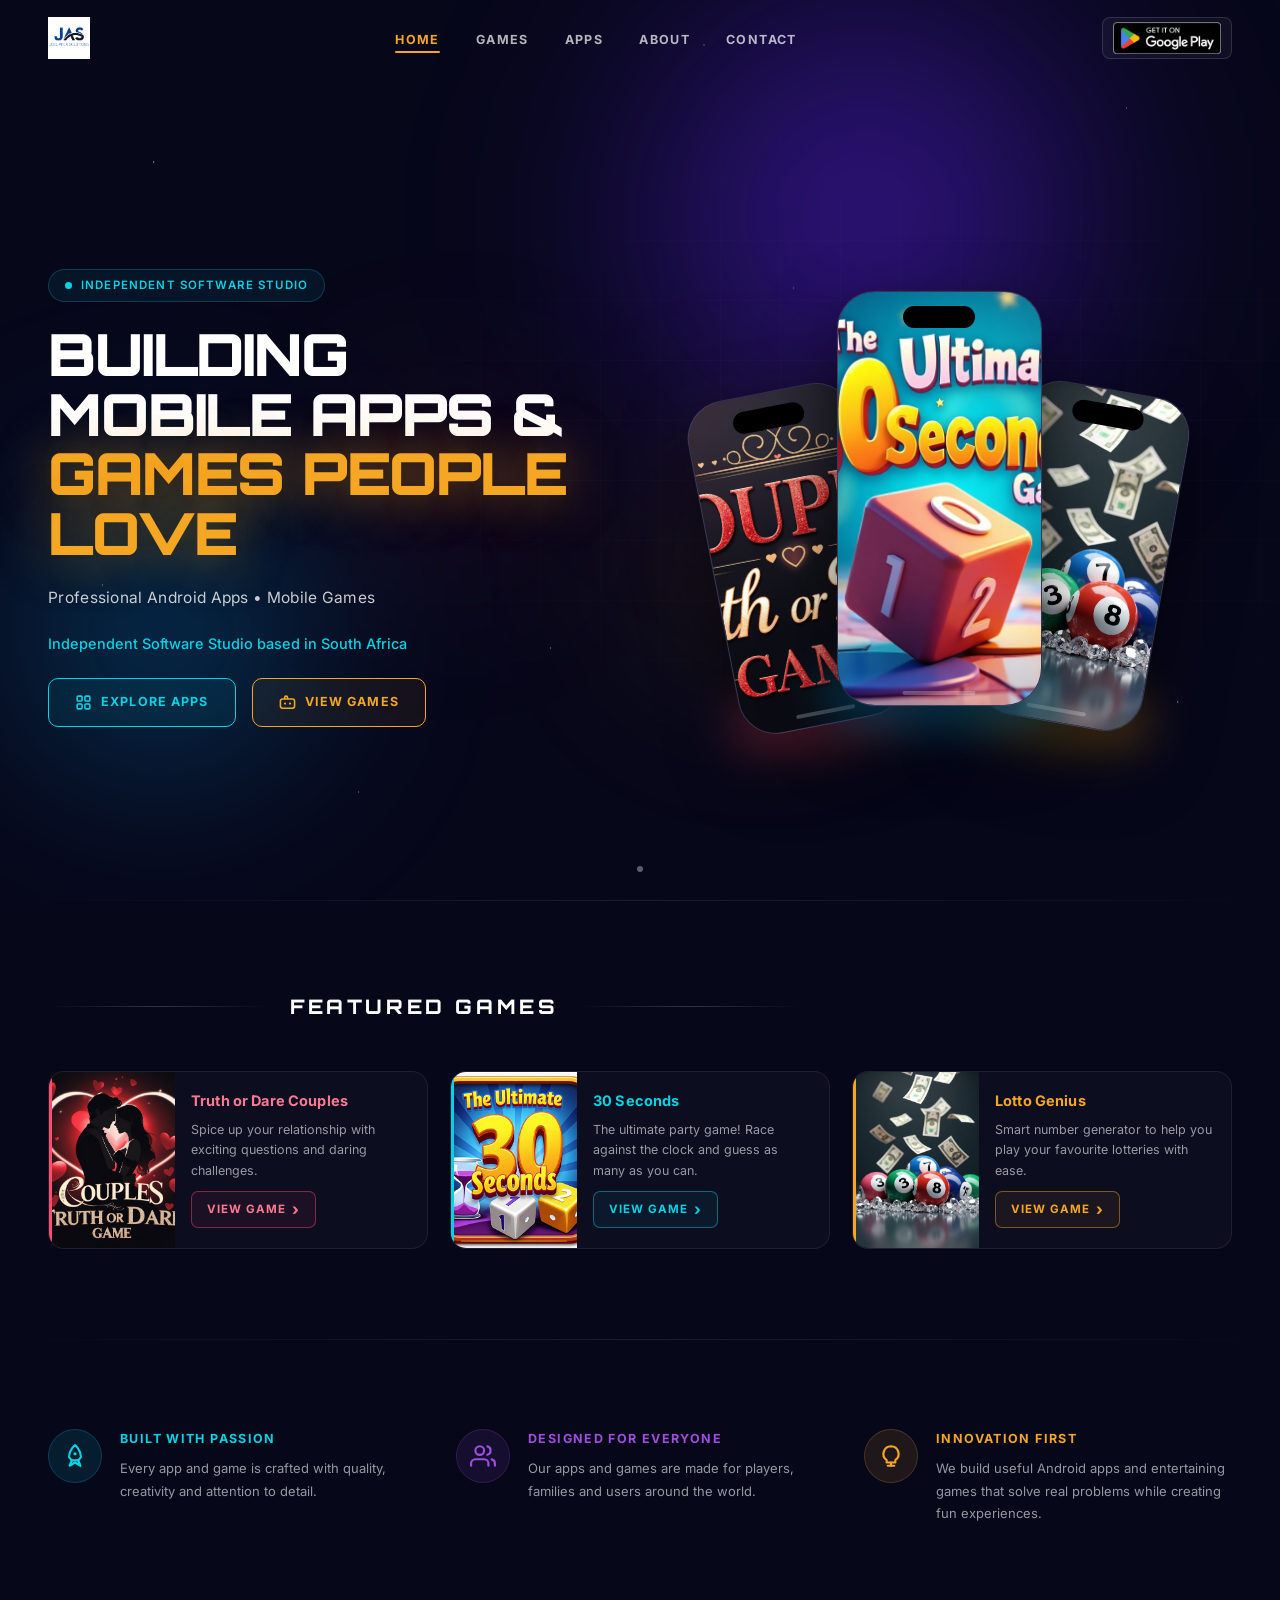
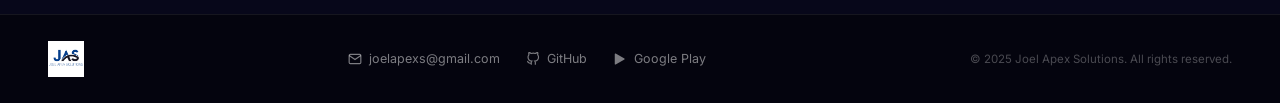
==== commit 1a36dac5: "Update index.html" ====
--- a/index.html
+++ b/index.html
@@ -18,27 +18,9 @@
   <nav class="navbar" id="navbar">
     <div class="nav-inner">
 
-      <!-- Logo -->
+     <!-- Logo -->
       <a href="index.html" class="nav-logo" aria-label="Joel Apex Solutions Home">
-        <svg class="logo-icon" width="44" height="44" viewBox="0 0 44 44" fill="none" xmlns="http://www.w3.org/2000/svg">
-          <defs>
-            <linearGradient id="jasGrad" x1="0" y1="0" x2="44" y2="44" gradientUnits="userSpaceOnUse">
-              <stop offset="0%" stop-color="#1565C0"/>
-              <stop offset="100%" stop-color="#0D47A1"/>
-            </linearGradient>
-          </defs>
-          <rect width="44" height="44" rx="10" fill="url(#jasGrad)"/>
-          <!-- A shape -->
-          <path d="M22 9 L33 35 H27.5 L22 21 L16.5 35 H11 Z" fill="white"/>
-          <!-- Crossbar -->
-          <rect x="15.5" y="24.5" width="13" height="2.8" rx="1.4" fill="#F5A623"/>
-          <!-- Right arrow accent -->
-          <path d="M31 16 L36.5 22 L31 28" stroke="#F5A623" stroke-width="2.4" stroke-linecap="round" stroke-linejoin="round" fill="none"/>
-        </svg>
-        <span class="logo-text">
-          <span class="logo-name">JOEL APEX</span>
-          <span class="logo-sub">SOLUTIONS</span>
-        </span>
+        <img src="images/logo.png" alt="Joel Apex Solutions" class="logo-img" />
       </a>
 
       <!-- Desktop nav links -->
@@ -105,10 +87,9 @@
             Independent Software Studio
           </div>
 
-          <h1 class="hero-title">
-            BUILDING MOBILE<br />
-            APPS &amp; <span class="accent-gold">GAMES</span><br />
-            <span class="accent-gold">PEOPLE LOVE</span>
+         <h1 class="hero-title">
+            BUILDING MOBILE APPS &amp;<br />
+            <span class="accent-gold">GAMES PEOPLE LOVE</span>
           </h1>
 
           <p class="hero-sub">Professional Android Apps &bull; Mobile Games</p>
@@ -315,24 +296,9 @@
   <footer class="footer">
     <div class="footer-inner">
 
-      <!-- Logo -->
+     <!-- Logo -->
       <a href="index.html" class="footer-logo nav-logo" aria-label="Joel Apex Solutions">
-        <svg class="logo-icon" width="38" height="38" viewBox="0 0 44 44" fill="none" xmlns="http://www.w3.org/2000/svg">
-          <defs>
-            <linearGradient id="jasGradFt" x1="0" y1="0" x2="44" y2="44" gradientUnits="userSpaceOnUse">
-              <stop offset="0%" stop-color="#1565C0"/>
-              <stop offset="100%" stop-color="#0D47A1"/>
-            </linearGradient>
-          </defs>
-          <rect width="44" height="44" rx="10" fill="url(#jasGradFt)"/>
-          <path d="M22 9 L33 35 H27.5 L22 21 L16.5 35 H11 Z" fill="white"/>
-          <rect x="15.5" y="24.5" width="13" height="2.8" rx="1.4" fill="#F5A623"/>
-          <path d="M31 16 L36.5 22 L31 28" stroke="#F5A623" stroke-width="2.4" stroke-linecap="round" stroke-linejoin="round" fill="none"/>
-        </svg>
-        <span class="logo-text">
-          <span class="logo-name">JOEL APEX</span>
-          <span class="logo-sub">SOLUTIONS</span>
-        </span>
+        <img src="images/logo.png" alt="Joel Apex Solutions" class="logo-img" />
       </a>
 
       <!-- Links -->
--- a/css/style.css
+++ b/css/style.css
@@ -1,1285 +1,999 @@
-/* ==========================================================
-   JOEL APEX SOLUTIONS
-   Premium Mobile App & Game Studio
-   Version 1.0
-========================================================== */
-
-/* ==============================
-   GOOGLE FONT
-==============================*/
-
-@import url('https://fonts.googleapis.com/css2?family=Poppins:wght@300;400;500;600;700;800&display=swap');
-
-/* ==============================
-   VARIABLES
-==============================*/
-
-:root{
-
-    --primary:#1ec8ff;
-    --secondary:#ffd84d;
-
-    --dark:#07111f;
-    --dark2:#101d31;
-    --card:#13243d;
-
-    --text:#ffffff;
-    --text-light:#cfd7e4;
-
-    --gradient:
-        linear-gradient(
-        135deg,
-        #00b4ff,
-        #1d4ed8);
-
-    --radius:22px;
-
-}
-
-/* ==============================
-RESET
-==============================*/
-
-*{
-
-    margin:0;
-    padding:0;
-    box-sizing:border-box;
-
-}
-
-html{
-
-    scroll-behavior:smooth;
-
-}
-
-body{
-
-    font-family:'Poppins',sans-serif;
-
-    background:
-        radial-gradient(circle at top right,#0f2e6b 0%,transparent 35%),
-        radial-gradient(circle at left,#123c75 0%,transparent 30%),
-        #07111f;
-
-    color:var(--text);
-
-    overflow-x:hidden;
-
-    line-height:1.7;
-
-}
-
-/* ==============================
-GENERAL
-==============================*/
-
-img{
-
-    display:block;
-    max-width:100%;
-
-}
-
-a{
-
-    text-decoration:none;
-
-}
-
-ul{
-
-    list-style:none;
-
-}
-
-.container{
-
-    width:92%;
-    max-width:1350px;
-    margin:auto;
-
-}
-
-section{
-
-    padding:110px 0;
-
-}
-
-/* ==============================
-HEADINGS
-==============================*/
-
-h1{
-
-    font-size:72px;
-    line-height:1.05;
-    font-weight:800;
-
-}
-
-h2{
-
-    font-size:48px;
-    font-weight:700;
-
-}
-
-h3{
-
-    font-size:26px;
-
-}
-
-p{
-
-    color:var(--text-light);
-
-}
-
-/* ==============================
-SECTION TITLE
-==============================*/
-
-.section-heading{
-
-    text-align:center;
-    margin-bottom:70px;
-
-}
-
-.section-heading span{
-
-    display:inline-block;
-
-    color:var(--secondary);
-
-    font-size:15px;
-
-    font-weight:700;
-
-    letter-spacing:2px;
-
-    margin-bottom:15px;
-
-}
-
-.section-heading h2{
-
-    margin-bottom:20px;
-
-}
-
-.section-heading p{
-
-    max-width:700px;
-
-    margin:auto;
-
-}
-
-/* ==============================
-BUTTONS
-==============================*/
-
-.btn{
-
-    display:inline-flex;
-
-    align-items:center;
-
-    justify-content:center;
-
-    padding:18px 38px;
-
-    border-radius:60px;
-
-    font-weight:700;
-
-    transition:.35s;
-
-}
-
-.btn-primary{
-
-    background:var(--gradient);
-
-    color:white;
-
-    box-shadow:
-        0 15px 40px
-        rgba(0,180,255,.35);
-
-}
-
-.btn-primary:hover{
-
-    transform:translateY(-5px);
-
-    box-shadow:
-        0 20px 45px
-        rgba(0,180,255,.45);
-
-}
-
-.btn-secondary{
-
-    border:2px solid rgba(255,255,255,.2);
-
-    color:white;
-
-}
-
-.btn-secondary:hover{
-
-    background:white;
-
-    color:#111;
-
-}
-/* ==========================================================
-   HEADER
-==========================================================*/
-
-.header{
-
-    position:fixed;
-
-    top:0;
-    left:0;
-
-    width:100%;
-
-    z-index:9999;
-
-    padding:18px 0;
-
-    backdrop-filter:blur(22px);
-    -webkit-backdrop-filter:blur(22px);
-
-    background:rgba(7,17,31,.55);
-
-    border-bottom:1px solid rgba(255,255,255,.08);
-
-    transition:.35s;
-
-}
-
-.header.scrolled{
-
-    background:rgba(7,17,31,.90);
-
-    box-shadow:
-
-        0 15px 40px
-        rgba(0,0,0,.35);
-
-}
-
-/* ==========================================================
-NAVBAR
-==========================================================*/
-
-.navbar{
-
-    display:flex;
-
-    align-items:center;
-
-    justify-content:space-between;
-
-}
-
-/* Logo */
-
-.logo{
-
-    display:flex;
-
-    align-items:center;
-
-}
-
-.logo img{
-
-    width:260px;
-
-    transition:.35s;
-
-}
-
-.logo img:hover{
-
-    transform:scale(1.02);
-
-}
-
-/* Navigation */
-
-.nav-menu{
-
-    display:flex;
-
-    align-items:center;
-
-    gap:45px;
-
-}
-
-.nav-menu li{
-
-    position:relative;
-
-}
-
-.nav-menu a{
-
-    color:white;
-
-    font-size:17px;
-
-    font-weight:600;
-
-    transition:.3s;
-
-    position:relative;
-
-}
-
-/* Active */
-
-.nav-menu a.active{
-
-    color:var(--secondary);
-
-}
-
-/* Hover */
-
-.nav-menu a:hover{
-
-    color:var(--primary);
-
-}
-
-/* underline */
-
-.nav-menu a::after{
-
-    content:"";
-
-    position:absolute;
-
-    left:0;
-
-    bottom:-10px;
-
-    width:0;
-
-    height:3px;
-
-    border-radius:10px;
-
-    background:var(--secondary);
-
-    transition:.35s;
-
-}
-
-.nav-menu a:hover::after{
-
-    width:100%;
-
-}
-
-.nav-menu a.active::after{
-
-    width:100%;
-
-}
-
-/* ==========================================================
-GOOGLE PLAY
-==========================================================*/
-
-.google-play{
-
-    display:flex;
-
-    align-items:center;
-
-}
-
-.google-play img{
-
-    height:58px;
-
-    transition:.35s;
-
-}
-
-.google-play img:hover{
-
-    transform:translateY(-3px);
-
-}
-
-/* ==========================================================
-HAMBURGER
-==========================================================*/
-
-.menu-toggle{
-
-    display:none;
-
-    color:white;
-
-    font-size:30px;
-
-    cursor:pointer;
-
-}
-
-/* ==========================================================
-HERO
-==========================================================*/
-
-.hero{
-
-    min-height:100vh;
-
-    display:flex;
-
-    align-items:center;
-
-    padding-top:160px;
-
-    position:relative;
-
-    overflow:hidden;
-
-}
-
-/* background glow */
-
-.hero::before{
-
-    content:"";
-
-    position:absolute;
-
-    width:900px;
-
-    height:900px;
-
-    border-radius:50%;
-
-    background:
-
-        radial-gradient(circle,
-
-        rgba(0,183,255,.20),
-
-        transparent 70%);
-
-    right:-250px;
-
-    top:-250px;
-
-}
-
-.hero::after{
-
-    content:"";
-
-    position:absolute;
-
-    width:700px;
-
-    height:700px;
-
-    border-radius:50%;
-
-    background:
-
-        radial-gradient(circle,
-
-        rgba(255,216,77,.08),
-
-        transparent 70%);
-
-    left:-180px;
-
-    bottom:-200px;
-
-}
-
-/* Layout */
-
-.hero-container{
-
-    display:grid;
-
-    grid-template-columns:
-
-        1.1fr
-        .9fr;
-
-    align-items:center;
-
-    gap:80px;
-
-    position:relative;
-
-    z-index:2;
-
-}
-
-/* ==========================================================
-LEFT
-==========================================================*/
-
-.hero-tag{
-
-    display:inline-block;
-
-    background:rgba(255,255,255,.08);
-
-    border:1px solid rgba(255,255,255,.08);
-
-    padding:12px 22px;
-
-    border-radius:50px;
-
-    margin-bottom:25px;
-
-    color:var(--secondary);
-
-    font-size:14px;
-
-    letter-spacing:1px;
-
-}
-
-.hero-content h1{
-
-    margin-bottom:25px;
-
-}
-
-.hero-content p{
-
-    font-size:20px;
-
-    max-width:650px;
-
-    margin-bottom:45px;
-
-}
-
-.hero-buttons{
-
-    display:flex;
-
-    gap:20px;
-
-    flex-wrap:wrap;
-
-}
-/* ==========================================================
-   HERO IMAGES
-==========================================================*/
-
-.hero-images{
-
-    position:relative;
-
-    height:700px;
-
-    display:flex;
-
-    align-items:center;
-    justify-content:center;
-
-}
-
-/* Phone */
-
-.phone{
-
-    position:absolute;
-
-    width:280px;
-
-    border-radius:35px;
-
-    overflow:hidden;
-
-    background:#111;
-
-    border:10px solid #222;
-
-    box-shadow:
-
-        0 30px 70px rgba(0,0,0,.45),
-
-        0 0 45px rgba(0,183,255,.18);
-
-    transition:.4s;
-
-}
-
-.phone img{
-
-    width:100%;
-
-    display:block;
-
-}
-
-/* Position */
-
-.phone-one{
-
-    left:10px;
-
-    top:120px;
-
-    transform:
-
-        rotate(-12deg);
-
-}
-
-.phone-two{
-
-    z-index:3;
-
-    width:320px;
-
-    top:10px;
-
-}
-
-.phone-three{
-
-    right:0;
-
-    top:150px;
-
-    transform:
-
-        rotate(12deg);
-
-}
-
-/* Hover */
-
-.phone:hover{
-
-    transform:
-
-        translateY(-15px)
-        scale(1.03);
-
-    box-shadow:
-
-        0 45px 90px rgba(0,0,0,.55),
-
-        0 0 80px rgba(0,183,255,.35);
-
-    z-index:20;
-
-}
-
-/* Floating */
-
-.phone-one{
-
-    animation:
-
-        floatLeft 6s ease-in-out infinite;
-
-}
-
-.phone-two{
-
-    animation:
-
-        floatMiddle 5s ease-in-out infinite;
-
-}
-
-.phone-three{
-
-    animation:
-
-        floatRight 7s ease-in-out infinite;
-
-}
-
-/* ==========================================================
-ANIMATIONS
-==========================================================*/
-
-@keyframes floatLeft{
-
-0%{
-
-    transform:
-        translateY(0)
-        rotate(-12deg);
-
-}
-
-50%{
-
-    transform:
-        translateY(-18px)
-        rotate(-10deg);
-
-}
-
-100%{
-
-    transform:
-        translateY(0)
-        rotate(-12deg);
-
-}
-
-}
-
-@keyframes floatMiddle{
-
-0%{
-
-    transform:
-        translateY(0);
-
-}
-
-50%{
-
-    transform:
-        translateY(-25px);
-
-}
-
-100%{
-
-    transform:
-        translateY(0);
-
-}
-
-}
-
-@keyframes floatRight{
-
-0%{
-
-    transform:
-        translateY(0)
-        rotate(12deg);
-
-}
-
-50%{
-
-    transform:
-        translateY(-18px)
-        rotate(10deg);
-
-}
-
-100%{
-
-    transform:
-        translateY(0)
-        rotate(12deg);
-
-}
-
-}
-
-/* ==========================================================
-FEATURED GAMES
-==========================================================*/
-
-.featured-games{
-
-    position:relative;
-
-    background:
-
-        linear-gradient(
-            180deg,
-            transparent,
-            rgba(255,255,255,.02)
-        );
-
-}
-
-.games-grid{
-
-    display:grid;
-
-    grid-template-columns:
-
-        repeat(3,1fr);
-
-    gap:35px;
-
-}
-
-.game-card{
-
-    background:
-
-        rgba(255,255,255,.04);
-
-    border:
-
-        1px solid rgba(255,255,255,.08);
-
-    border-radius:28px;
-
-    padding:40px;
-
-    text-align:center;
-
-    backdrop-filter:blur(12px);
-
-    transition:.4s;
-
-    overflow:hidden;
-
-    position:relative;
-
-}
-
-/* Glow */
-
-.game-card::before{
-
-    content:"";
-
-    position:absolute;
-
-    inset:-1px;
-
-    background:
-
-        linear-gradient(
-        135deg,
-
-        rgba(0,183,255,.35),
-
-        transparent,
-
-        rgba(255,216,77,.15));
-
-    opacity:0;
-
-    transition:.35s;
-
-}
-
-.game-card:hover::before{
-
-    opacity:1;
-
-}
-
-.game-card:hover{
-
-    transform:
-
-        translateY(-12px);
-
-}
-
-.game-logo{
-
-    width:130px;
-
-    margin:
-
-        auto
-        auto
-        30px;
-
-}
-
-.game-card h3{
-
-    margin-bottom:18px;
-
-}
-
-.game-card p{
-
-    margin-bottom:35px;
-
-}
-
-.game-button{
-
-    display:inline-block;
-
-    padding:16px 34px;
-
-    border-radius:45px;
-
-    color:white;
-
-    background:
-
-        var(--gradient);
-
-    font-weight:700;
-
-    transition:.35s;
-
-}
-
-.game-button:hover{
-
-    transform:
-
-        scale(1.05);
-
-}
-/* ==========================================================
-   WHY US
-==========================================================*/
-
-.why-us{
-
-    padding-top:140px;
-    padding-bottom:140px;
-
-}
-
-.features{
-
-    display:grid;
-
-    grid-template-columns:repeat(3,1fr);
-
-    gap:35px;
-
-}
-
-.feature-card{
-
-    background:rgba(255,255,255,.04);
-
-    border:1px solid rgba(255,255,255,.08);
-
-    border-radius:25px;
-
-    padding:45px;
-
-    text-align:center;
-
-    transition:.35s;
-
-}
-
-.feature-card:hover{
-
-    transform:translateY(-12px);
-
-    box-shadow:
-
-        0 30px 60px rgba(0,0,0,.35);
-
-}
-
-.feature-card i{
-
-    font-size:58px;
-
-    color:var(--primary);
-
-    margin-bottom:25px;
-
-}
-
-.feature-card h3{
-
-    margin-bottom:18px;
-
-}
-
-/* ==========================================================
-FOOTER
-==========================================================*/
-
-footer{
-
-    background:#050b15;
-
-    border-top:1px solid rgba(255,255,255,.08);
-
-    padding:90px 0 50px;
-
-}
-
-.footer-content{
-
-    text-align:center;
-
-}
-
-.footer-logo{
-
-    width:260px;
-
-    margin:auto;
-
-    margin-bottom:35px;
-
-}
-
-.footer-links{
-
-    display:flex;
-
-    justify-content:center;
-
-    gap:35px;
-
-    margin:45px 0;
-
-}
-
-.footer-links a{
-
-    color:white;
-
-    transition:.3s;
-
-}
-
-.footer-links a:hover{
-
-    color:var(--primary);
-
-}
-
-.social-icons{
-
-    display:flex;
-
-    justify-content:center;
-
-    gap:25px;
-
-    margin-bottom:35px;
-
-}
-
-.social-icons a{
-
-    width:55px;
-
-    height:55px;
-
-    border-radius:50%;
-
-    background:rgba(255,255,255,.06);
-
-    display:flex;
-
-    align-items:center;
-
-    justify-content:center;
-
-    color:white;
-
-    font-size:22px;
-
-    transition:.35s;
-
-}
-
-.social-icons a:hover{
-
-    background:var(--gradient);
-
-    transform:translateY(-6px);
-
-}
-
-.copyright{
-
-    opacity:.65;
-
-}
-
-/* ==========================================================
-RESPONSIVE
-==========================================================*/
-
-@media(max-width:1100px){
-
-.hero-container{
-
-grid-template-columns:1fr;
-
-text-align:center;
-
-}
-
-.hero-buttons{
-
-justify-content:center;
-
-}
-
-.hero-images{
-
-margin-top:80px;
-
-height:600px;
-
-}
-
-.games-grid{
-
-grid-template-columns:1fr;
-
-}
-
-.features{
-
-grid-template-columns:1fr;
-
-}
-
-}
-
-@media(max-width:850px){
-
-.nav-menu{
-
-display:none;
-
-}
-
-.google-play{
-
-display:none;
-
-}
-
-.menu-toggle{
-
-display:block;
-
-}
-
-.logo img{
-
-width:210px;
-
-}
-
-h1{
-
-font-size:48px;
-
-}
-
-h2{
-
-font-size:36px;
-
-}
-
-.phone{
-
-width:220px;
-
-}
-
-.phone-two{
-
-width:250px;
-
-}
-
-.hero-images{
-
-height:500px;
-
-}
-
-}
-
-@media(max-width:600px){
-
-.phone{
-
-position:relative;
-
-left:auto;
-
-right:auto;
-
-top:auto;
-
-transform:none !important;
-
-margin-bottom:25px;
-
-animation:none;
-
-}
-
-.hero-images{
-
-display:flex;
-
-flex-direction:column;
-
-height:auto;
-
-}
-
-.phone-two{
-
-width:230px;
-
-}
-
-.phone-one{
-
-width:210px;
-
-}
-
-.phone-three{
-
-width:210px;
-
-}
-
-.hero{
-
-padding-top:120px;
-
-}
-
-section{
-
-padding:90px 0;
-
-}
-
-}
+/* ═══════════════════════════════════════════════════════
+   JOEL APEX SOLUTIONS — css/style.css
+   Homepage stylesheet (shared with all pages via link)
+═══════════════════════════════════════════════════════ */
+
+/* ─── DESIGN TOKENS ──────────────────────────────────── */
+:root {
+  /* Background */
+  --bg-deep:      #07071a;
+  --bg-surface:   #0c0c26;
+  --bg-card:      rgba(255 255 255 / 0.028);
+  --bg-card-h:    rgba(255 255 255 / 0.055);
+
+  /* Accent palette */
+  --clr-gold:     #F5A623;
+  --clr-gold-dim: #c2831a;
+  --clr-teal:     #00D4E4;
+  --clr-teal-dim: #00a8b5;
+  --clr-purple:   #9D4EDD;
+  --clr-purple-dim:#7a34b8;
+  --clr-red:      #FF4D6D;
+  --clr-red-dim:  #cc3654;
+
+  /* Text */
+  --txt-primary:  #ffffff;
+  --txt-secondary:rgba(255 255 255 / 0.58);
+  --txt-muted:    rgba(255 255 255 / 0.35);
+
+  /* Border */
+  --border-subtle: rgba(255 255 255 / 0.07);
+  --border-mid:    rgba(255 255 255 / 0.13);
+
+  /* Layout */
+  --nav-h:        76px;
+  --max-w:        1280px;
+  --pad-x:        clamp(16px, 4vw, 48px);
+
+  /* Motion */
+  --ease-out: cubic-bezier(0.22, 1, 0.36, 1);
+  --ease-spring: cubic-bezier(0.34, 1.56, 0.64, 1);
+}
+
+/* ─── RESET ──────────────────────────────────────────── */
+*, *::before, *::after { box-sizing: border-box; margin: 0; padding: 0; }
+html { scroll-behavior: smooth; -webkit-text-size-adjust: 100%; }
+body {
+  font-family: 'Inter', system-ui, sans-serif;
+  background: var(--bg-deep);
+  color: var(--txt-primary);
+  overflow-x: hidden;
+  line-height: 1.65;
+  -webkit-font-smoothing: antialiased;
+}
+img { display: block; max-width: 100%; }
+a  { text-decoration: none; color: inherit; }
+ul { list-style: none; }
+button { cursor: pointer; border: none; background: none; }
+
+/* ─── SHARED UTILITIES ───────────────────────────────── */
+.container {
+  max-width: var(--max-w);
+  margin-inline: auto;
+  padding-inline: var(--pad-x);
+}
+.accent-gold   { color: var(--clr-gold); }
+.accent-teal   { color: var(--clr-teal); }
+
+
+/* ═══════════════════════════════════════════════════════
+   NAVIGATION
+═══════════════════════════════════════════════════════ */
+.navbar {
+  position: fixed;
+  inset-block-start: 0;
+  inset-inline: 0;
+  z-index: 900;
+  height: var(--nav-h);
+  transition: background 0.4s var(--ease-out), box-shadow 0.4s var(--ease-out);
+}
+
+/* Glass effect activates on scroll (class added via JS) */
+.navbar.scrolled {
+  background: rgba(7, 7, 26, 0.88);
+  backdrop-filter: blur(22px) saturate(1.5);
+  -webkit-backdrop-filter: blur(22px) saturate(1.5);
+  box-shadow: 0 1px 0 var(--border-subtle), 0 6px 40px rgba(0 0 0 / 0.45);
+}
+
+.nav-inner {
+  max-width: var(--max-w);
+  margin-inline: auto;
+  padding-inline: var(--pad-x);
+  height: 100%;
+  display: flex;
+  align-items: center;
+  justify-content: space-between;
+  gap: 24px;
+}
+
+/* Logo ── */
+.nav-logo {
+  display: flex;
+  align-items: center;
+  gap: 11px;
+  flex-shrink: 0;
+  transition: opacity 0.2s;
+}
+.nav-logo:hover { opacity: 0.85; }
+.logo-icon { flex-shrink: 0; }
+.logo-text {
+  display: flex;
+  flex-direction: column;
+  line-height: 1.05;
+}
+.logo-name {
+  font-family: 'Orbitron', sans-serif;
+  font-size: 12.5px;
+  font-weight: 800;
+  letter-spacing: 0.05em;
+  color: #fff;
+}
+.logo-sub {
+  font-family: 'Orbitron', sans-serif;
+  font-size: 9.5px;
+  font-weight: 700;
+  letter-spacing: 0.09em;
+  color: var(--clr-teal);
+}
+
+/* Nav links ── */
+.nav-links {
+  display: flex;
+  align-items: center;
+  gap: 36px;
+  flex: 1;
+  justify-content: center;
+}
+
+.nav-link {
+  font-size: 12.5px;
+  font-weight: 700;
+  letter-spacing: 0.11em;
+  color: rgba(255 255 255 / 0.7);
+  position: relative;
+  padding-block-end: 2px;
+  transition: color 0.2s;
+}
+.nav-link::after {
+  content: '';
+  position: absolute;
+  inset-block-end: -4px;
+  inset-inline: 0;
+  height: 2px;
+  border-radius: 2px;
+  background: var(--clr-gold);
+  transform: scaleX(0);
+  transform-origin: left;
+  transition: transform 0.3s var(--ease-out);
+}
+.nav-link:hover         { color: #fff; }
+.nav-link:hover::after  { transform: scaleX(1); }
+.nav-link.active        { color: var(--clr-gold); }
+.nav-link.active::after { transform: scaleX(1); }
+
+/* Google Play badge in nav ── */
+.nav-gplay {
+  flex-shrink: 0;
+  display: flex;
+  align-items: center;
+  border: 1.5px solid var(--border-mid);
+  border-radius: 8px;
+  overflow: hidden;
+  padding: 4px 10px;
+  background: rgba(255 255 255 / 0.04);
+  transition: border-color 0.2s, transform 0.2s, box-shadow 0.2s;
+}
+.nav-gplay img { height: 32px; width: auto; }
+.nav-gplay:hover {
+  border-color: rgba(255 255 255 / 0.3);
+  transform: translateY(-1px);
+  box-shadow: 0 4px 18px rgba(0 212 228 / 0.18);
+}
+
+/* Hamburger ── */
+.hamburger {
+  display: none;
+  flex-direction: column;
+  gap: 5px;
+  padding: 4px;
+  flex-shrink: 0;
+}
+.hamburger span {
+  display: block;
+  width: 23px;
+  height: 2px;
+  background: #fff;
+  border-radius: 2px;
+  transition: transform 0.3s var(--ease-out), opacity 0.2s;
+}
+.hamburger.open span:nth-child(1) { transform: rotate(45deg) translate(5px, 5px); }
+.hamburger.open span:nth-child(2) { opacity: 0; transform: scaleX(0); }
+.hamburger.open span:nth-child(3) { transform: rotate(-45deg) translate(5px, -5px); }
+
+/* Mobile nav dropdown ── */
+.mobile-nav {
+  display: none; /* shown via JS */
+  background: rgba(7, 7, 26, 0.97);
+  backdrop-filter: blur(20px);
+  -webkit-backdrop-filter: blur(20px);
+  border-top: 1px solid var(--border-subtle);
+  padding: 12px var(--pad-x) 24px;
+}
+.mobile-nav ul {
+  display: flex;
+  flex-direction: column;
+}
+.mobile-nav a {
+  display: block;
+  padding-block: 13px;
+  font-size: 14px;
+  font-weight: 600;
+  letter-spacing: 0.07em;
+  color: rgba(255 255 255 / 0.7);
+  border-bottom: 1px solid var(--border-subtle);
+  transition: color 0.2s;
+}
+.mobile-nav a:hover, .mobile-nav a.active { color: var(--clr-gold); }
+.mobile-gplay { display: inline-block; margin-top: 20px; }
+.mobile-gplay img { height: 38px; }
+
+
+/* ═══════════════════════════════════════════════════════
+   HERO
+═══════════════════════════════════════════════════════ */
+.hero {
+  position: relative;
+  min-height: 100svh;
+  display: flex;
+  align-items: center;
+  overflow: hidden;
+  padding-block-start: var(--nav-h);
+}
+
+/* Ambient background ── */
+.hero-bg {
+  position: absolute;
+  inset: 0;
+  pointer-events: none;
+  z-index: 0;
+}
+
+.hglow {
+  position: absolute;
+  border-radius: 50%;
+  filter: blur(90px);
+}
+.hglow--violet {
+  width: 700px; height: 700px;
+  background: radial-gradient(circle, rgba(98 36 255 / 0.55) 0%, transparent 65%);
+  top: -15%; right: 5%;
+  animation: gDrift1 9s ease-in-out infinite;
+}
+.hglow--blue {
+  width: 450px; height: 450px;
+  background: radial-gradient(circle, rgba(0 180 255 / 0.35) 0%, transparent 65%);
+  bottom: 5%; left: -5%;
+  animation: gDrift2 11s ease-in-out infinite;
+}
+.hglow--amber {
+  width: 320px; height: 320px;
+  background: radial-gradient(circle, rgba(245 166 35 / 0.22) 0%, transparent 65%);
+  bottom: 20%; right: 28%;
+  animation: gDrift2 14s ease-in-out infinite reverse;
+}
+.hglow--pink {
+  width: 250px; height: 250px;
+  background: radial-gradient(circle, rgba(255 77 109 / 0.18) 0%, transparent 65%);
+  top: 40%; right: 55%;
+  animation: gDrift1 7s ease-in-out infinite reverse;
+}
+
+@keyframes gDrift1 {
+  0%, 100% { transform: translate(0, 0); }
+  50% { transform: translate(-35px, 25px); }
+}
+@keyframes gDrift2 {
+  0%, 100% { transform: translate(0, 0); }
+  50% { transform: translate(25px, -30px); }
+}
+
+/* Starfield dots */
+.hstars {
+  position: absolute;
+  inset: 0;
+  background-image:
+    radial-gradient(1.2px 1.2px at 12% 18%, rgba(255 255 255 / 0.7) 0%, transparent 100%),
+    radial-gradient(1px   1px   at 88% 12%, rgba(255 255 255 / 0.5) 0%, transparent 100%),
+    radial-gradient(1px   1px   at 43% 72%, rgba(255 255 255 / 0.6) 0%, transparent 100%),
+    radial-gradient(1.5px 1.5px at 76% 58%, rgba(255 255 255 / 0.4) 0%, transparent 100%),
+    radial-gradient(1px   1px   at 28% 88%, rgba(255 255 255 / 0.5) 0%, transparent 100%),
+    radial-gradient(1.2px 1.2px at 92% 78%, rgba(255 255 255 / 0.6) 0%, transparent 100%),
+    radial-gradient(1px   1px   at 62% 32%, rgba(255 255 255 / 0.4) 0%, transparent 100%),
+    radial-gradient(1px   1px   at 8%  65%, rgba(255 255 255 / 0.5) 0%, transparent 100%),
+    radial-gradient(1px   1px   at 55% 5%,  rgba(255 255 255 / 0.5) 0%, transparent 100%),
+    radial-gradient(1px   1px   at 35% 45%, rgba(255 255 255 / 0.3) 0%, transparent 100%);
+}
+
+/* Subtle perspective grid */
+.hgrid {
+  position: absolute;
+  inset: 0;
+  background-image:
+    linear-gradient(rgba(255 255 255 / 0.025) 1px, transparent 1px),
+    linear-gradient(90deg, rgba(255 255 255 / 0.025) 1px, transparent 1px);
+  background-size: 60px 60px;
+  mask-image: radial-gradient(ellipse 80% 60% at 70% 50%, black 0%, transparent 80%);
+}
+
+/* Hero layout ── */
+.hero-layout {
+  position: relative;
+  z-index: 1;
+  max-width: var(--max-w);
+  margin-inline: auto;
+  padding-inline: var(--pad-x);
+  padding-block: 80px 60px;
+  width: 100%;
+  display: grid;
+  grid-template-columns: 1fr 1.05fr;
+  align-items: center;
+  gap: 40px;
+}
+
+/* ─── Hero Copy ── */
+.hero-copy {
+  display: flex;
+  flex-direction: column;
+  gap: 22px;
+}
+
+.hero-badge {
+  display: inline-flex;
+  align-items: center;
+  gap: 9px;
+  font-size: 11.5px;
+  font-weight: 600;
+  letter-spacing: 0.1em;
+  text-transform: uppercase;
+  color: var(--clr-teal);
+  background: rgba(0 212 228 / 0.07);
+  border: 1px solid rgba(0 212 228 / 0.22);
+  padding: 6px 16px;
+  border-radius: 100px;
+  width: fit-content;
+}
+
+.badge-pulse {
+  width: 7px;
+  height: 7px;
+  background: var(--clr-teal);
+  border-radius: 50%;
+  flex-shrink: 0;
+  animation: pulseAnim 2s ease-in-out infinite;
+}
+@keyframes pulseAnim {
+  0%, 100% { opacity: 1; transform: scale(1); }
+  50% { opacity: 0.45; transform: scale(1.4); }
+}
+
+.hero-title {
+  font-family: 'Orbitron', sans-serif;
+  font-size: clamp(30px, 4.8vw, 58px);
+  font-weight: 900;
+  line-height: 1.03;
+  letter-spacing: -0.02em;
+  text-transform: uppercase;
+  color: #ffffff;
+}
+.hero-title .accent-gold {
+  text-shadow: 0 0 50px rgba(245 166 35 / 0.5), 0 0 100px rgba(245 166 35 / 0.2);
+}
+
+.hero-sub {
+  font-size: 15.5px;
+  font-weight: 400;
+  color: rgba(255 255 255 / 0.78);
+  letter-spacing: 0.02em;
+}
+
+.hero-loc {
+  font-size: 14.5px;
+  font-weight: 500;
+  color: var(--clr-teal);
+}
+
+/* CTA buttons ── */
+.hero-actions {
+  display: flex;
+  gap: 16px;
+  flex-wrap: wrap;
+}
+
+.btn {
+  display: inline-flex;
+  align-items: center;
+  gap: 9px;
+  padding: 13px 26px;
+  font-size: 12.5px;
+  font-weight: 700;
+  letter-spacing: 0.09em;
+  text-transform: uppercase;
+  border-radius: 10px;
+  border: 1.5px solid transparent;
+  transition: transform 0.25s var(--ease-spring), box-shadow 0.25s var(--ease-out), background 0.2s, border-color 0.2s, color 0.2s;
+  position: relative;
+  overflow: hidden;
+}
+.btn::before {
+  content: '';
+  position: absolute;
+  inset: 0;
+  opacity: 0;
+  transition: opacity 0.2s;
+}
+.btn:hover { transform: translateY(-3px); }
+.btn:active { transform: translateY(0); }
+
+.btn--teal {
+  border-color: var(--clr-teal);
+  color: var(--clr-teal);
+  background: rgba(0 212 228 / 0.06);
+}
+.btn--teal::before { background: rgba(0 212 228 / 0.1); }
+.btn--teal:hover {
+  color: #fff;
+  box-shadow: 0 0 28px rgba(0 212 228 / 0.35), 0 8px 28px rgba(0 0 0 / 0.3);
+}
+.btn--teal:hover::before { opacity: 1; }
+
+.btn--gold {
+  border-color: var(--clr-gold);
+  color: var(--clr-gold);
+  background: rgba(245 166 35 / 0.06);
+}
+.btn--gold::before { background: rgba(245 166 35 / 0.1); }
+.btn--gold:hover {
+  color: #fff;
+  box-shadow: 0 0 28px rgba(245 166 35 / 0.35), 0 8px 28px rgba(0 0 0 / 0.3);
+}
+.btn--gold:hover::before { opacity: 1; }
+
+
+/* ─── Phone Mockups ── */
+.hero-phones {
+  position: relative;
+  height: 520px;
+  display: flex;
+  align-items: center;
+  justify-content: center;
+}
+
+.phone {
+  position: absolute;
+  display: flex;
+  flex-direction: column;
+  align-items: center;
+}
+
+/* Phone shell */
+.phone-shell {
+  position: relative;
+  background: linear-gradient(160deg, #1c1c42 0%, #0c0c26 100%);
+  border: 1.8px solid rgba(255 255 255 / 0.16);
+  border-radius: 38px;
+  overflow: hidden;
+  box-shadow:
+    inset 0 0 0 1px rgba(255 255 255 / 0.05),
+    0 30px 70px rgba(0 0 0 / 0.6),
+    0 0 0 0.5px rgba(255 255 255 / 0.04);
+}
+
+.phone-notch {
+  position: absolute;
+  top: 14px;
+  left: 50%;
+  transform: translateX(-50%);
+  width: 72px;
+  height: 22px;
+  background: #000;
+  border-radius: 12px;
+  z-index: 10;
+}
+
+.phone-screen {
+  width: 100%;
+  height: 100%;
+  overflow: hidden;
+}
+.phone-screen img {
+  width: 100%;
+  height: 100%;
+  object-fit: cover;
+  object-position: center top;
+}
+
+.phone-home-bar {
+  position: absolute;
+  bottom: 10px;
+  left: 50%;
+  transform: translateX(-50%);
+  width: 36%;
+  height: 4px;
+  background: rgba(255 255 255 / 0.25);
+  border-radius: 4px;
+  z-index: 10;
+}
+
+/* Glow beneath each phone */
+.phone-glow {
+  position: absolute;
+  bottom: -16px;
+  left: 50%;
+  transform: translateX(-50%);
+  width: 110%;
+  height: 60px;
+  border-radius: 50%;
+  filter: blur(24px);
+  opacity: 0.75;
+  z-index: -1;
+}
+.phone-glow--red  { background: rgba(255 77 109 / 0.7); }
+.phone-glow--blue { background: rgba(0 180 255 / 0.7); }
+.phone-glow--gold { background: rgba(245 166 35 / 0.65); }
+
+/* Individual phone positions + sizes */
+.phone--center {
+  z-index: 3;
+  animation: floatC 6s ease-in-out infinite;
+}
+.phone--center .phone-shell {
+  width: 205px;
+  height: 415px;
+}
+
+.phone--left {
+  z-index: 2;
+  transform: rotate(-11deg) translate(-152px, 32px);
+  animation: floatL 7.5s ease-in-out infinite;
+}
+.phone--left .phone-shell {
+  width: 168px;
+  height: 338px;
+}
+
+.phone--right {
+  z-index: 2;
+  transform: rotate(10deg) translate(152px, 32px);
+  animation: floatR 5.5s ease-in-out infinite;
+}
+.phone--right .phone-shell {
+  width: 168px;
+  height: 338px;
+}
+
+@keyframes floatC {
+  0%, 100% { transform: translateY(0px); }
+  50%       { transform: translateY(-18px); }
+}
+@keyframes floatL {
+  0%, 100% { transform: rotate(-11deg) translate(-152px, 32px); }
+  50%       { transform: rotate(-11deg) translate(-152px, 16px); }
+}
+@keyframes floatR {
+  0%, 100% { transform: rotate(10deg) translate(152px, 32px); }
+  50%       { transform: rotate(10deg) translate(152px, 16px); }
+}
+
+/* Scroll hint ── */
+.scroll-hint {
+  position: absolute;
+  bottom: 28px;
+  left: 50%;
+  transform: translateX(-50%);
+  z-index: 5;
+}
+.scroll-dot {
+  display: block;
+  width: 6px;
+  height: 6px;
+  background: rgba(255 255 255 / 0.35);
+  border-radius: 50%;
+  animation: scrollBounce 2.5s ease-in-out infinite;
+}
+@keyframes scrollBounce {
+  0%, 100% { transform: translateY(0); opacity: 0.35; }
+  50% { transform: translateY(10px); opacity: 0.7; }
+}
+
+
+/* ═══════════════════════════════════════════════════════
+   SECTION SHARED
+═══════════════════════════════════════════════════════ */
+.section-games,
+.section-features {
+  padding-block: 90px;
+  position: relative;
+}
+.section-games::before,
+.section-features::before {
+  content: '';
+  position: absolute;
+  top: 0; inset-inline: 0;
+  height: 1px;
+  background: linear-gradient(90deg, transparent, rgba(255 255 255 / 0.09), transparent);
+}
+
+/* Section heading with side lines ── */
+.section-heading {
+  display: flex;
+  align-items: center;
+  gap: 22px;
+  margin-block-end: 48px;
+}
+.sh-line {
+  flex: 1;
+  max-width: 220px;
+  height: 1px;
+  background: linear-gradient(90deg, transparent, rgba(255 255 255 / 0.18), transparent);
+}
+.sh-title {
+  font-family: 'Orbitron', sans-serif;
+  font-size: clamp(14px, 2vw, 20px);
+  font-weight: 800;
+  letter-spacing: 0.18em;
+  color: #fff;
+  white-space: nowrap;
+}
+
+
+/* ═══════════════════════════════════════════════════════
+   FEATURED GAMES
+═══════════════════════════════════════════════════════ */
+.games-row {
+  display: grid;
+  grid-template-columns: repeat(3, 1fr);
+  gap: 22px;
+}
+
+/* Game card ── */
+.gcard {
+  display: flex;
+  align-items: stretch;
+  background: var(--bg-card);
+  border: 1px solid var(--border-subtle);
+  border-radius: 16px;
+  overflow: hidden;
+  position: relative;
+  transition: transform 0.35s var(--ease-spring), box-shadow 0.35s var(--ease-out), border-color 0.3s;
+}
+.gcard:hover { transform: translateY(-7px); }
+
+/* Left colored accent strip */
+.gcard-accent {
+  position: absolute;
+  inset-block: 0;
+  inset-inline-start: 0;
+  width: 3px;
+  border-radius: 3px 0 0 3px;
+}
+.gcard--red  .gcard-accent { background: var(--clr-red); }
+.gcard--teal .gcard-accent { background: var(--clr-teal); }
+.gcard--gold .gcard-accent { background: var(--clr-gold); }
+
+/* Hover glow per card variant */
+.gcard--red:hover  {
+  border-color: rgba(255 77 109 / 0.35);
+  box-shadow: 0 22px 60px rgba(255 77 109 / 0.14), 0 0 0 1px rgba(255 77 109 / 0.12);
+}
+.gcard--teal:hover {
+  border-color: rgba(0 212 228 / 0.35);
+  box-shadow: 0 22px 60px rgba(0 212 228 / 0.14), 0 0 0 1px rgba(0 212 228 / 0.1);
+}
+.gcard--gold:hover {
+  border-color: rgba(245 166 35 / 0.35);
+  box-shadow: 0 22px 60px rgba(245 166 35 / 0.14), 0 0 0 1px rgba(245 166 35 / 0.1);
+}
+
+/* Card image */
+.gcard-img-wrap {
+  display: block;
+  width: 126px;
+  flex-shrink: 0;
+  overflow: hidden;
+  background: rgba(0 0 0 / 0.3);
+}
+.gcard-img-wrap img {
+  width: 100%;
+  height: 100%;
+  object-fit: cover;
+  transition: transform 0.4s var(--ease-out);
+}
+.gcard:hover .gcard-img-wrap img { transform: scale(1.06); }
+
+/* Card body */
+.gcard-body {
+  flex: 1;
+  padding: 20px 18px 20px 16px;
+  display: flex;
+  flex-direction: column;
+  gap: 9px;
+}
+
+.gcard-title {
+  font-size: 14.5px;
+  font-weight: 700;
+  letter-spacing: 0.01em;
+  line-height: 1.3;
+}
+.gcard-title--red  { color: #ff7a91; }
+.gcard-title--teal { color: var(--clr-teal); }
+.gcard-title--gold { color: var(--clr-gold); }
+
+.gcard-desc {
+  font-size: 12.5px;
+  color: var(--txt-secondary);
+  line-height: 1.65;
+  flex: 1;
+}
+
+/* Card CTA button */
+.gcard-btn {
+  display: inline-flex;
+  align-items: center;
+  gap: 6px;
+  padding: 8px 15px;
+  font-size: 11.5px;
+  font-weight: 700;
+  letter-spacing: 0.09em;
+  text-transform: uppercase;
+  border-radius: 7px;
+  border: 1.5px solid transparent;
+  transition: background 0.2s, border-color 0.2s, transform 0.25s var(--ease-spring);
+  width: fit-content;
+  margin-block-start: auto;
+}
+.gcard-btn:hover { transform: translateX(4px); }
+
+.gcard-btn--red  {
+  border-color: rgba(255 77 109 / 0.45);
+  color: #ff7a91;
+  background: rgba(255 77 109 / 0.06);
+}
+.gcard-btn--red:hover  {
+  background: rgba(255 77 109 / 0.15);
+  border-color: rgba(255 77 109 / 0.8);
+}
+.gcard-btn--teal {
+  border-color: rgba(0 212 228 / 0.45);
+  color: var(--clr-teal);
+  background: rgba(0 212 228 / 0.06);
+}
+.gcard-btn--teal:hover {
+  background: rgba(0 212 228 / 0.15);
+  border-color: rgba(0 212 228 / 0.8);
+}
+.gcard-btn--gold {
+  border-color: rgba(245 166 35 / 0.45);
+  color: var(--clr-gold);
+  background: rgba(245 166 35 / 0.06);
+}
+.gcard-btn--gold:hover {
+  background: rgba(245 166 35 / 0.15);
+  border-color: rgba(245 166 35 / 0.8);
+}
+
+.btn-arrow {
+  font-size: 16px;
+  line-height: 1;
+  transition: transform 0.2s;
+}
+.gcard-btn:hover .btn-arrow { transform: translateX(2px); }
+
+
+/* ═══════════════════════════════════════════════════════
+   FEATURE PILLARS
+═══════════════════════════════════════════════════════ */
+.features-row {
+  display: grid;
+  grid-template-columns: repeat(3, 1fr);
+  gap: 40px;
+}
+
+.pillar {
+  display: flex;
+  align-items: flex-start;
+  gap: 18px;
+}
+
+.pillar-icon {
+  width: 54px;
+  height: 54px;
+  border-radius: 50%;
+  display: flex;
+  align-items: center;
+  justify-content: center;
+  flex-shrink: 0;
+  transition: transform 0.3s var(--ease-spring);
+}
+.pillar:hover .pillar-icon { transform: scale(1.1) rotate(-4deg); }
+
+.pillar-icon--teal   { background: rgba(0 212 228 / 0.1);   color: var(--clr-teal);   border: 1px solid rgba(0 212 228 / 0.2);   }
+.pillar-icon--purple { background: rgba(157 78 221 / 0.1);  color: var(--clr-purple); border: 1px solid rgba(157 78 221 / 0.2);  }
+.pillar-icon--gold   { background: rgba(245 166 35 / 0.1);  color: var(--clr-gold);   border: 1px solid rgba(245 166 35 / 0.2);  }
+
+.pillar-title {
+  font-size: 12.5px;
+  font-weight: 700;
+  letter-spacing: 0.11em;
+  text-transform: uppercase;
+  margin-block-end: 8px;
+}
+.pillar-title--teal   { color: var(--clr-teal);   }
+.pillar-title--purple { color: var(--clr-purple); }
+.pillar-title--gold   { color: var(--clr-gold);   }
+
+.pillar-desc {
+  font-size: 13px;
+  color: var(--txt-secondary);
+  line-height: 1.72;
+}
+
+
+/* ═══════════════════════════════════════════════════════
+   FOOTER
+═══════════════════════════════════════════════════════ */
+.footer {
+  background: rgba(0 0 0 / 0.45);
+  border-top: 1px solid var(--border-subtle);
+  padding-block: 26px;
+}
+
+.footer-inner {
+  max-width: var(--max-w);
+  margin-inline: auto;
+  padding-inline: var(--pad-x);
+  display: flex;
+  align-items: center;
+  justify-content: space-between;
+  gap: 24px;
+  flex-wrap: wrap;
+}
+
+.footer-logo { text-decoration: none; }
+
+.footer-links {
+  display: flex;
+  align-items: center;
+  gap: 26px;
+  flex-wrap: wrap;
+}
+
+.flink {
+  display: flex;
+  align-items: center;
+  gap: 7px;
+  font-size: 12.5px;
+  color: rgba(255 255 255 / 0.48);
+  transition: color 0.2s;
+}
+.flink:hover { color: rgba(255 255 255 / 0.85); }
+
+.footer-copy {
+  font-size: 11.5px;
+  color: rgba(255 255 255 / 0.28);
+  white-space: nowrap;
+}
+
+
+/* ═══════════════════════════════════════════════════════
+   SCROLL REVEAL ANIMATION
+═══════════════════════════════════════════════════════ */
+/* Visible by default — JS adds .pre-anim class to enable animation */
+.reveal {
+  transition: opacity 0.65s var(--ease-out), transform 0.65s var(--ease-out);
+}
+.reveal.pre-anim {
+  opacity: 0;
+  transform: translateY(28px);
+}
+.reveal.pre-anim.visible {
+  opacity: 1;
+  transform: translateY(0);
+}
+
+/* Stagger for grid children */
+.games-row   .reveal.pre-anim:nth-child(2),
+.features-row .reveal.pre-anim:nth-child(2) { transition-delay: 0.12s; }
+.games-row   .reveal.pre-anim:nth-child(3),
+.features-row .reveal.pre-anim:nth-child(3) { transition-delay: 0.22s; }
+
+/* ─── Logo PNG image ─── */
+.logo-img {
+  height: 42px;
+  width: auto;
+  object-fit: contain;
+  display: block;
+}
+.footer-logo .logo-img {
+  height: 36px;
+}
+
+
+/* ═══════════════════════════════════════════════════════
+   RESPONSIVE BREAKPOINTS
+═══════════════════════════════════════════════════════ */
+
+/* ── Tablet landscape ── */
+@media (max-width: 1080px) {
+  .hero-layout {
+    grid-template-columns: 1fr 1fr;
+    gap: 30px;
+  }
+  .phone--center .phone-shell { width: 175px; height: 355px; }
+  .phone--left   .phone-shell { width: 145px; height: 292px; }
+  .phone--right  .phone-shell { width: 145px; height: 292px; }
+  .phone--left  { transform: rotate(-11deg) translate(-126px, 28px); }
+  .phone--right { transform: rotate(10deg)  translate(126px,  28px); }
+  @keyframes floatL {
+    0%, 100% { transform: rotate(-11deg) translate(-126px, 28px); }
+    50%       { transform: rotate(-11deg) translate(-126px, 13px); }
+  }
+  @keyframes floatR {
+    0%, 100% { transform: rotate(10deg) translate(126px, 28px); }
+    50%       { transform: rotate(10deg) translate(126px, 13px); }
+  }
+  .games-row { grid-template-columns: 1fr; }
+  .features-row { gap: 28px; }
+}
+
+/* ── Tablet portrait ── */
+@media (max-width: 768px) {
+  :root { --nav-h: 66px; }
+
+  .nav-links   { display: none; }
+  .nav-gplay   { display: none; }
+  .hamburger   { display: flex; }
+
+  .hero-layout {
+    grid-template-columns: 1fr;
+    text-align: center;
+    padding-block: 50px 40px;
+    gap: 0;
+  }
+  .hero-copy { align-items: center; }
+  .hero-actions { justify-content: center; }
+
+  .hero-phones {
+    height: 360px;
+    margin-block-end: 32px;
+    order: -1;
+  }
+  .phone--center .phone-shell { width: 148px; height: 300px; }
+  .phone--left   .phone-shell { width: 120px; height: 242px; }
+  .phone--right  .phone-shell { width: 120px; height: 242px; }
+  .phone--left  { transform: rotate(-11deg) translate(-104px, 26px); }
+  .phone--right { transform: rotate(10deg)  translate(104px,  26px); }
+
+  .features-row { grid-template-columns: 1fr; gap: 30px; }
+
+  .footer-inner { flex-direction: column; text-align: center; gap: 16px; }
+  .footer-links { justify-content: center; }
+}
+
+/* ── Mobile ── */
+@media (max-width: 480px) {
+  .hero-title { font-size: clamp(26px, 7.5vw, 36px); }
+
+  .hero-actions { flex-direction: column; align-items: center; }
+  .btn { width: 100%; max-width: 230px; justify-content: center; }
+
+  /* On very small screens hide side phones, show only center */
+  .phone--left,
+  .phone--right { display: none; }
+  .hero-phones { height: 280px; }
+  .phone--center .phone-shell { width: 148px; height: 300px; }
+
+  .sh-line { display: none; }
+  .section-heading { justify-content: center; }
+  .footer-links { flex-direction: column; gap: 12px; }
+}
+
+/* ── Reduced motion preference ── */
+@media (prefers-reduced-motion: reduce) {
+  *, *::before, *::after {
+    animation-duration: 0.01ms !important;
+    transition-duration: 0.01ms !important;
+  }
+  .reveal { opacity: 1; transform: none; }
+}
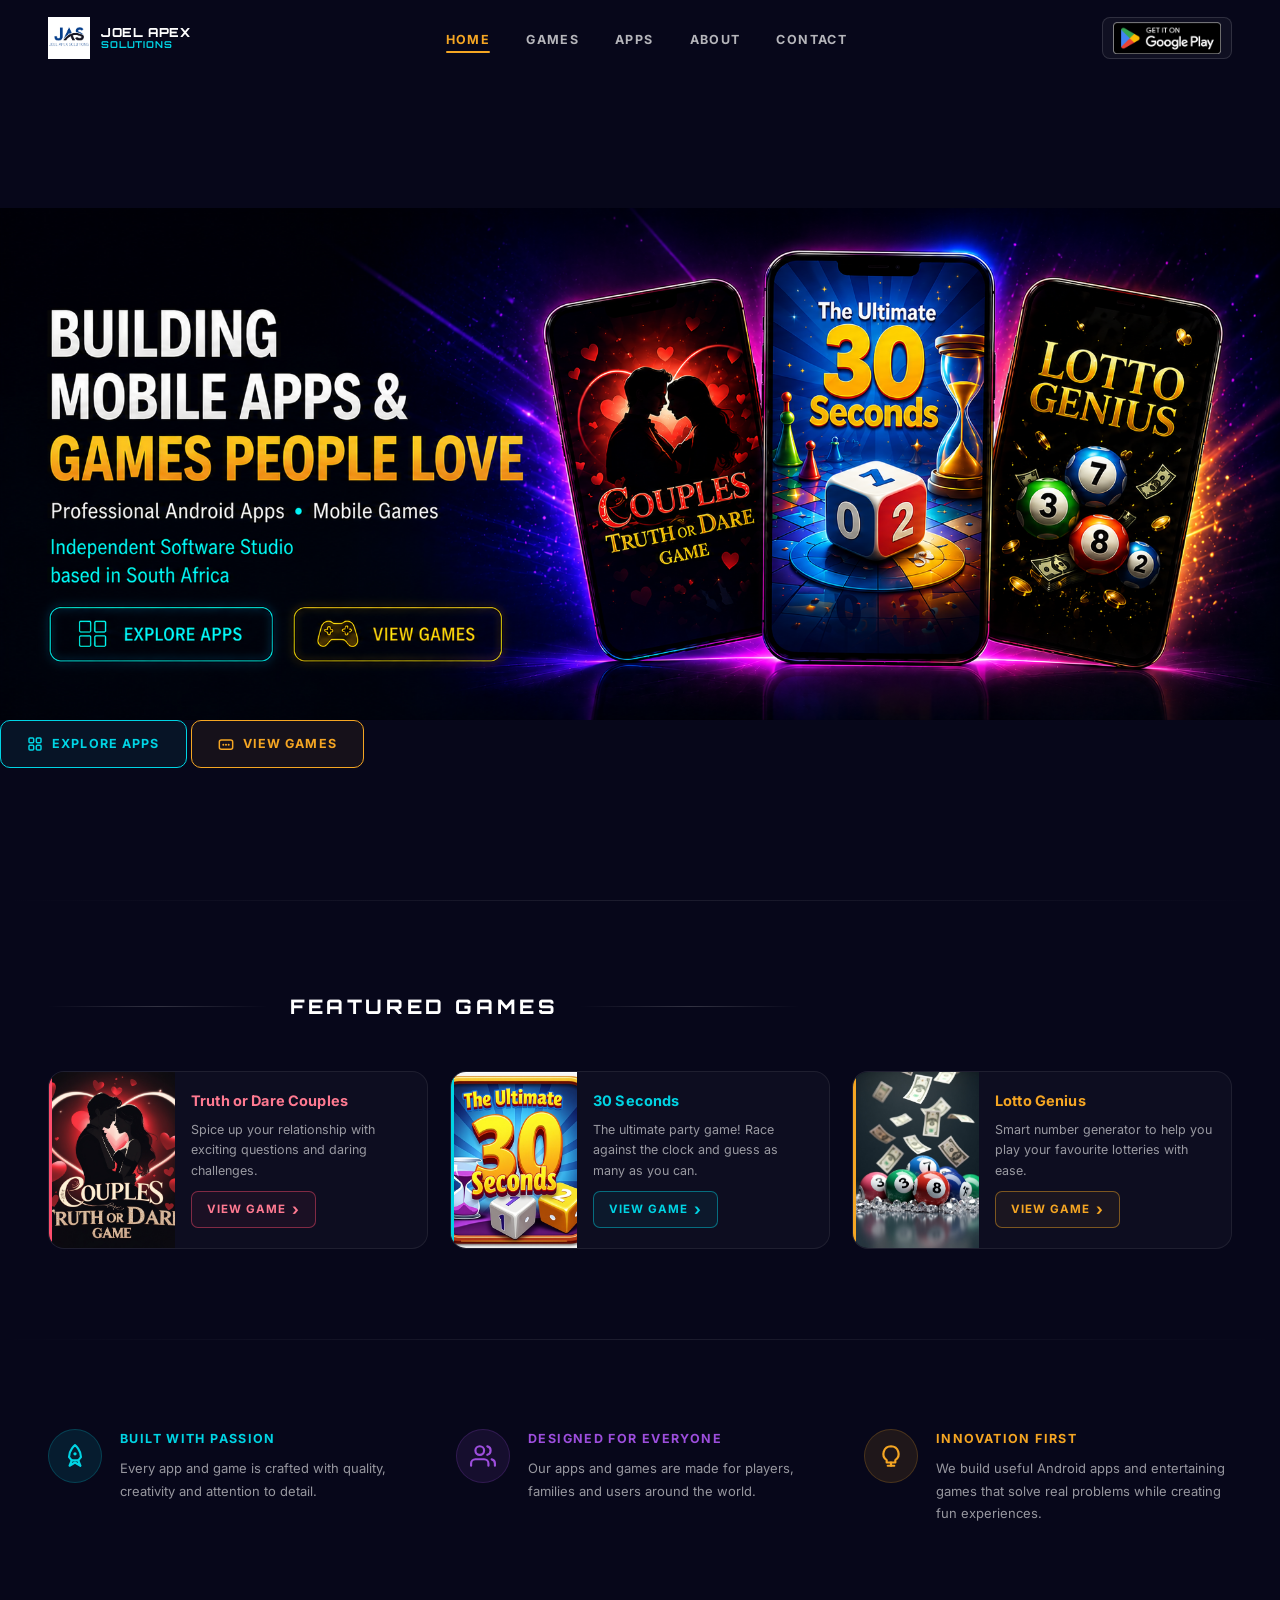
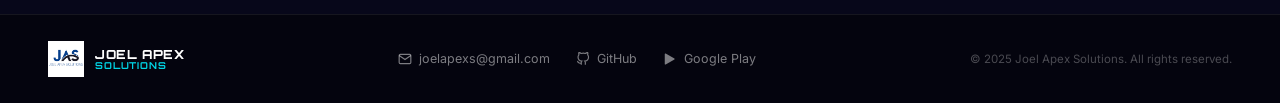
==== commit 0e53740d: "Update index.html" ====
--- a/index.html
+++ b/index.html
@@ -18,9 +18,15 @@
   <nav class="navbar" id="navbar">
     <div class="nav-inner">
 
-     <!-- Logo -->
+      <!-- Logo — uses logo.png from images folder.
+           For best results: open logo.png in Canva → Background Remover
+           → export as PNG with transparent background → replace the file. -->
       <a href="index.html" class="nav-logo" aria-label="Joel Apex Solutions Home">
         <img src="images/logo.png" alt="Joel Apex Solutions" class="logo-img" />
+        <span class="logo-text">
+          <span class="logo-name">JOEL APEX</span>
+          <span class="logo-sub">SOLUTIONS</span>
+        </span>
       </a>
 
       <!-- Desktop nav links -->
@@ -64,102 +70,41 @@
   <main>
 
     <!-- ═══════════════════════════════════════════
-         HERO SECTION
+         HERO SECTION — FULL-WIDTH BANNER
     ═══════════════════════════════════════════ -->
     <section class="hero" id="hero">
-
-      <!-- Ambient background layers -->
-      <div class="hero-bg" aria-hidden="true">
-        <div class="hglow hglow--violet"></div>
-        <div class="hglow hglow--blue"></div>
-        <div class="hglow hglow--amber"></div>
-        <div class="hglow hglow--pink"></div>
-        <div class="hstars"></div>
-        <div class="hgrid"></div>
-      </div>
-
-      <div class="hero-layout">
-
-        <!-- LEFT — Copy -->
-        <div class="hero-copy">
-          <div class="hero-badge">
-            <span class="badge-pulse"></span>
-            Independent Software Studio
-          </div>
-
-         <h1 class="hero-title">
-            BUILDING MOBILE APPS &amp;<br />
-            <span class="accent-gold">GAMES PEOPLE LOVE</span>
-          </h1>
-
-          <p class="hero-sub">Professional Android Apps &bull; Mobile Games</p>
-          <p class="hero-loc">Independent Software Studio based in South Africa</p>
-
-          <div class="hero-actions">
-            <a href="apps/index.html"  class="btn btn--teal">
-              <svg width="17" height="17" viewBox="0 0 24 24" fill="none" stroke="currentColor" stroke-width="2.2" aria-hidden="true">
-                <rect x="3" y="3" width="7" height="7" rx="1.5"/><rect x="14" y="3" width="7" height="7" rx="1.5"/>
-                <rect x="3" y="14" width="7" height="7" rx="1.5"/><rect x="14" y="14" width="7" height="7" rx="1.5"/>
-              </svg>
-              EXPLORE APPS
-            </a>
-            <a href="games/index.html" class="btn btn--gold">
-              <svg width="17" height="17" viewBox="0 0 24 24" fill="none" stroke="currentColor" stroke-width="2.2" aria-hidden="true">
-                <rect x="2" y="7" width="20" height="13" rx="3"/>
-                <path d="M8 7V5a2 2 0 0 1 4 0v2"/>
-                <circle cx="8.5"  cy="13.5" r="1.5" fill="currentColor" stroke="none"/>
-                <circle cx="15.5" cy="13.5" r="1.5" fill="currentColor" stroke="none"/>
-              </svg>
-              VIEW GAMES
-            </a>
-          </div>
+      <div class="hero-banner-wrap">
+
+        <!-- The banner image is the complete hero visual -->
+        <img
+          src="images/JAS_websitebanner.png"
+          alt="Joel Apex Solutions — Building Mobile Apps and Games People Love"
+          class="hero-banner-img"
+        />
+
+        <!-- Functional CTA buttons overlaid on the banner graphic.
+             Position targets the button graphics inside the 1983×793px image. -->
+        <div class="hero-banner-btns">
+          <a href="apps/index.html" class="btn btn--teal">
+            <svg width="16" height="16" viewBox="0 0 24 24" fill="none" stroke="currentColor" stroke-width="2.2" aria-hidden="true">
+              <rect x="3" y="3" width="7" height="7" rx="1.5"/>
+              <rect x="14" y="3" width="7" height="7" rx="1.5"/>
+              <rect x="3" y="14" width="7" height="7" rx="1.5"/>
+              <rect x="14" y="14" width="7" height="7" rx="1.5"/>
+            </svg>
+            EXPLORE APPS
+          </a>
+          <a href="games/index.html" class="btn btn--gold">
+            <svg width="16" height="16" viewBox="0 0 24 24" fill="none" stroke="currentColor" stroke-width="2.2" aria-hidden="true">
+              <rect x="2" y="6" width="20" height="14" rx="3"/>
+              <circle cx="8"  cy="13" r="1.5" fill="currentColor" stroke="none"/>
+              <circle cx="12" cy="13" r="1.5" fill="currentColor" stroke="none"/>
+              <circle cx="16" cy="13" r="1.5" fill="currentColor" stroke="none"/>
+            </svg>
+            VIEW GAMES
+          </a>
         </div>
 
-        <!-- RIGHT — Phone mockups -->
-        <div class="hero-phones" aria-hidden="true">
-
-          <!-- Left phone — Truth or Dare -->
-          <div class="phone phone--left">
-            <div class="phone-shell">
-              <div class="phone-notch"></div>
-              <div class="phone-screen">
-                <img src="images/truthdare_heading.png" alt="Couples Truth or Dare" />
-              </div>
-              <div class="phone-home-bar"></div>
-            </div>
-            <div class="phone-glow phone-glow--red"></div>
-          </div>
-
-          <!-- Center phone — 30 Seconds (largest) -->
-          <div class="phone phone--center">
-            <div class="phone-shell">
-              <div class="phone-notch"></div>
-              <div class="phone-screen">
-                <img src="images/30seconds_Heading.jpg" alt="The Ultimate 30 Seconds Game" />
-              </div>
-              <div class="phone-home-bar"></div>
-            </div>
-            <div class="phone-glow phone-glow--blue"></div>
-          </div>
-
-          <!-- Right phone — Lotto Genius -->
-          <div class="phone phone--right">
-            <div class="phone-shell">
-              <div class="phone-notch"></div>
-              <div class="phone-screen">
-                <img src="images/lotto_genius_logo.jpeg" alt="Lotto Genius" />
-              </div>
-              <div class="phone-home-bar"></div>
-            </div>
-            <div class="phone-glow phone-glow--gold"></div>
-          </div>
-
-        </div><!-- /hero-phones -->
-      </div><!-- /hero-layout -->
-
-      <!-- Scroll indicator -->
-      <div class="scroll-hint" aria-hidden="true">
-        <span class="scroll-dot"></span>
       </div>
     </section>
 
@@ -296,9 +241,13 @@
   <footer class="footer">
     <div class="footer-inner">
 
-     <!-- Logo -->
+      <!-- Logo -->
       <a href="index.html" class="footer-logo nav-logo" aria-label="Joel Apex Solutions">
         <img src="images/logo.png" alt="Joel Apex Solutions" class="logo-img" />
+        <span class="logo-text">
+          <span class="logo-name">JOEL APEX</span>
+          <span class="logo-sub">SOLUTIONS</span>
+        </span>
       </a>
 
       <!-- Links -->
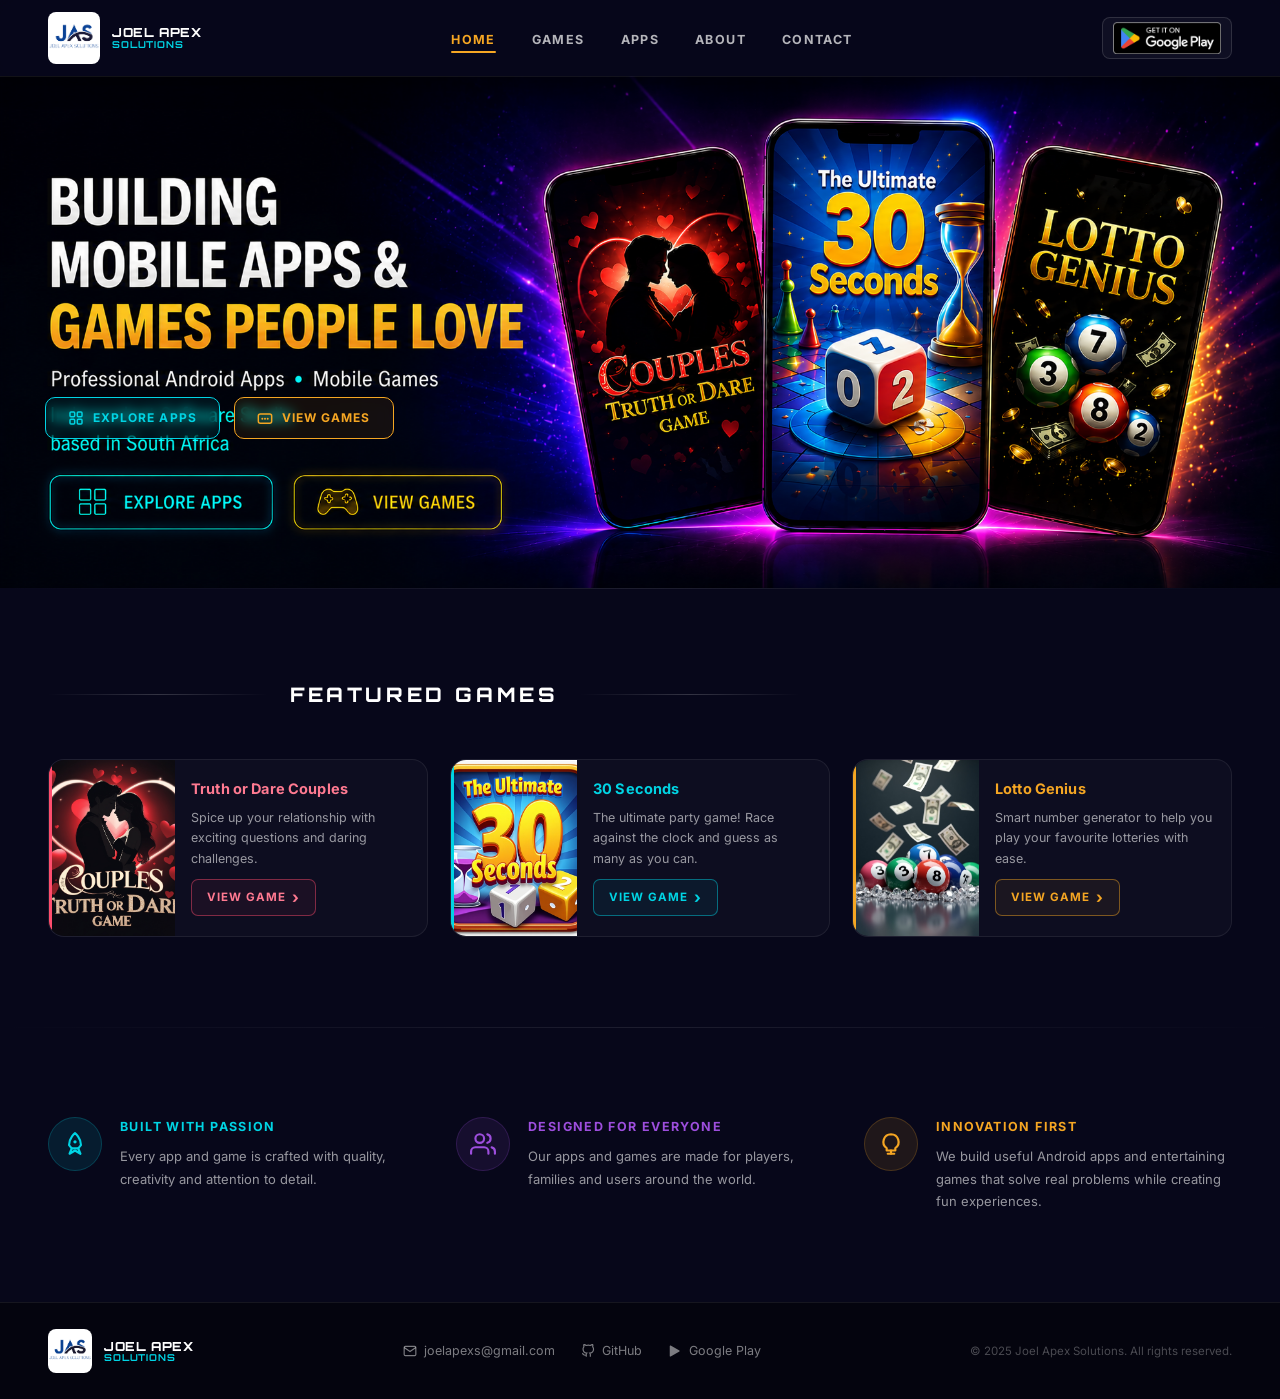
==== commit 922fa2d6: "Change script source from script.js to main.js" ====
--- a/index.html
+++ b/index.html
@@ -279,6 +279,6 @@
     </div>
   </footer>
 
-  <script src="js/script.js"></script>
+  <script src="js/main.js"></script>
 </body>
 </html>
--- a/css/style.css
+++ b/css/style.css
@@ -75,15 +75,17 @@
   inset-inline: 0;
   z-index: 900;
   height: var(--nav-h);
-  transition: background 0.4s var(--ease-out), box-shadow 0.4s var(--ease-out);
-}
-
-/* Glass effect activates on scroll (class added via JS) */
+  /* Always solid — prevents body text bleeding through the nav when scrolling */
+  background: rgba(7, 7, 26, 0.97);
+  backdrop-filter: blur(24px) saturate(1.6);
+  -webkit-backdrop-filter: blur(24px) saturate(1.6);
+  box-shadow: 0 1px 0 var(--border-subtle), 0 4px 24px rgba(0 0 0 / 0.4);
+  transition: box-shadow 0.4s var(--ease-out);
+}
+
+/* Deeper shadow when page is scrolled */
 .navbar.scrolled {
-  background: rgba(7, 7, 26, 0.88);
-  backdrop-filter: blur(22px) saturate(1.5);
-  -webkit-backdrop-filter: blur(22px) saturate(1.5);
-  box-shadow: 0 1px 0 var(--border-subtle), 0 6px 40px rgba(0 0 0 / 0.45);
+  box-shadow: 0 1px 0 var(--border-subtle), 0 8px 40px rgba(0 0 0 / 0.7);
 }
 
 .nav-inner {
@@ -101,12 +103,30 @@
 .nav-logo {
   display: flex;
   align-items: center;
-  gap: 11px;
+  gap: 12px;
   flex-shrink: 0;
   transition: opacity 0.2s;
 }
 .nav-logo:hover { opacity: 0.85; }
-.logo-icon { flex-shrink: 0; }
+
+/* logo.png — set height; add transparent background.
+   NOTE: If logo.png has a white background, open the file
+   in Canva → Background Remover → export as PNG (transparent).
+   That is the permanent fix for a clean look on dark backgrounds. */
+.logo-img {
+  height: 52px;
+  width: auto;
+  display: block;
+  border-radius: 8px;
+  /* Removes white box from logos that haven't been made transparent yet */
+  mix-blend-mode: screen;
+}
+
+/* Footer logo is slightly smaller */
+.footer-logo .logo-img {
+  height: 44px;
+}
+
 .logo-text {
   display: flex;
   flex-direction: column;
@@ -230,370 +250,83 @@
 
 
 /* ═══════════════════════════════════════════════════════
-   HERO
+   HERO — FULL-WIDTH BANNER IMAGE
+   Banner file: images/JAS_websitebanner.png (1983 × 793px)
 ═══════════════════════════════════════════════════════ */
 .hero {
   position: relative;
-  min-height: 100svh;
-  display: flex;
-  align-items: center;
-  overflow: hidden;
-  padding-block-start: var(--nav-h);
-}
-
-/* Ambient background ── */
-.hero-bg {
+  background: var(--bg-deep);
+  padding-top: var(--nav-h); /* push banner below the fixed navbar */
+}
+
+/* Wrapper is position:relative so absolute children
+   are positioned relative to the banner image area */
+.hero-banner-wrap {
+  position: relative;
+  width: 100%;
+  line-height: 0; /* eliminates inline-block whitespace gap beneath img */
+}
+
+.hero-banner-img {
+  width: 100%;
+  height: auto;
+  display: block;
+}
+
+/* Functional CTA buttons overlaid on the banner.
+   Banner: 1983 × 793px. Buttons in graphic sit at ~67% from top.
+   bottom: 29% = 100 - (507/793 × 100) — measured from banner image. */
+.hero-banner-btns {
   position: absolute;
-  inset: 0;
-  pointer-events: none;
-  z-index: 0;
-}
-
-.hglow {
-  position: absolute;
-  border-radius: 50%;
-  filter: blur(90px);
-}
-.hglow--violet {
-  width: 700px; height: 700px;
-  background: radial-gradient(circle, rgba(98 36 255 / 0.55) 0%, transparent 65%);
-  top: -15%; right: 5%;
-  animation: gDrift1 9s ease-in-out infinite;
-}
-.hglow--blue {
-  width: 450px; height: 450px;
-  background: radial-gradient(circle, rgba(0 180 255 / 0.35) 0%, transparent 65%);
-  bottom: 5%; left: -5%;
-  animation: gDrift2 11s ease-in-out infinite;
-}
-.hglow--amber {
-  width: 320px; height: 320px;
-  background: radial-gradient(circle, rgba(245 166 35 / 0.22) 0%, transparent 65%);
-  bottom: 20%; right: 28%;
-  animation: gDrift2 14s ease-in-out infinite reverse;
-}
-.hglow--pink {
-  width: 250px; height: 250px;
-  background: radial-gradient(circle, rgba(255 77 109 / 0.18) 0%, transparent 65%);
-  top: 40%; right: 55%;
-  animation: gDrift1 7s ease-in-out infinite reverse;
-}
-
-@keyframes gDrift1 {
-  0%, 100% { transform: translate(0, 0); }
-  50% { transform: translate(-35px, 25px); }
-}
-@keyframes gDrift2 {
-  0%, 100% { transform: translate(0, 0); }
-  50% { transform: translate(25px, -30px); }
-}
-
-/* Starfield dots */
-.hstars {
-  position: absolute;
-  inset: 0;
-  background-image:
-    radial-gradient(1.2px 1.2px at 12% 18%, rgba(255 255 255 / 0.7) 0%, transparent 100%),
-    radial-gradient(1px   1px   at 88% 12%, rgba(255 255 255 / 0.5) 0%, transparent 100%),
-    radial-gradient(1px   1px   at 43% 72%, rgba(255 255 255 / 0.6) 0%, transparent 100%),
-    radial-gradient(1.5px 1.5px at 76% 58%, rgba(255 255 255 / 0.4) 0%, transparent 100%),
-    radial-gradient(1px   1px   at 28% 88%, rgba(255 255 255 / 0.5) 0%, transparent 100%),
-    radial-gradient(1.2px 1.2px at 92% 78%, rgba(255 255 255 / 0.6) 0%, transparent 100%),
-    radial-gradient(1px   1px   at 62% 32%, rgba(255 255 255 / 0.4) 0%, transparent 100%),
-    radial-gradient(1px   1px   at 8%  65%, rgba(255 255 255 / 0.5) 0%, transparent 100%),
-    radial-gradient(1px   1px   at 55% 5%,  rgba(255 255 255 / 0.5) 0%, transparent 100%),
-    radial-gradient(1px   1px   at 35% 45%, rgba(255 255 255 / 0.3) 0%, transparent 100%);
-}
-
-/* Subtle perspective grid */
-.hgrid {
-  position: absolute;
-  inset: 0;
-  background-image:
-    linear-gradient(rgba(255 255 255 / 0.025) 1px, transparent 1px),
-    linear-gradient(90deg, rgba(255 255 255 / 0.025) 1px, transparent 1px);
-  background-size: 60px 60px;
-  mask-image: radial-gradient(ellipse 80% 60% at 70% 50%, black 0%, transparent 80%);
-}
-
-/* Hero layout ── */
-.hero-layout {
-  position: relative;
-  z-index: 1;
-  max-width: var(--max-w);
-  margin-inline: auto;
-  padding-inline: var(--pad-x);
-  padding-block: 80px 60px;
-  width: 100%;
-  display: grid;
-  grid-template-columns: 1fr 1.05fr;
-  align-items: center;
-  gap: 40px;
-}
-
-/* ─── Hero Copy ── */
-.hero-copy {
-  display: flex;
-  flex-direction: column;
-  gap: 22px;
-}
-
-.hero-badge {
-  display: inline-flex;
-  align-items: center;
-  gap: 9px;
-  font-size: 11.5px;
-  font-weight: 600;
-  letter-spacing: 0.1em;
-  text-transform: uppercase;
-  color: var(--clr-teal);
-  background: rgba(0 212 228 / 0.07);
-  border: 1px solid rgba(0 212 228 / 0.22);
-  padding: 6px 16px;
-  border-radius: 100px;
-  width: fit-content;
-}
-
-.badge-pulse {
-  width: 7px;
-  height: 7px;
-  background: var(--clr-teal);
-  border-radius: 50%;
-  flex-shrink: 0;
-  animation: pulseAnim 2s ease-in-out infinite;
-}
-@keyframes pulseAnim {
-  0%, 100% { opacity: 1; transform: scale(1); }
-  50% { opacity: 0.45; transform: scale(1.4); }
-}
-
-.hero-title {
-  font-family: 'Orbitron', sans-serif;
-  font-size: clamp(30px, 4.8vw, 58px);
-  font-weight: 900;
-  line-height: 1.03;
-  letter-spacing: -0.02em;
-  text-transform: uppercase;
-  color: #ffffff;
-}
-.hero-title .accent-gold {
-  text-shadow: 0 0 50px rgba(245 166 35 / 0.5), 0 0 100px rgba(245 166 35 / 0.2);
-}
-
-.hero-sub {
-  font-size: 15.5px;
-  font-weight: 400;
-  color: rgba(255 255 255 / 0.78);
-  letter-spacing: 0.02em;
-}
-
-.hero-loc {
-  font-size: 14.5px;
-  font-weight: 500;
-  color: var(--clr-teal);
-}
-
-/* CTA buttons ── */
-.hero-actions {
-  display: flex;
-  gap: 16px;
-  flex-wrap: wrap;
-}
-
+  bottom: 29%;
+  left: 3.5%;
+  display: flex;
+  gap: 14px;
+  z-index: 5;
+}
+
+/* ─── Shared CTA Button styles (used across all pages) ── */
 .btn {
   display: inline-flex;
   align-items: center;
   gap: 9px;
-  padding: 13px 26px;
-  font-size: 12.5px;
+  padding: 12px 22px;
+  font-size: 12px;
   font-weight: 700;
   letter-spacing: 0.09em;
   text-transform: uppercase;
   border-radius: 10px;
   border: 1.5px solid transparent;
-  transition: transform 0.25s var(--ease-spring), box-shadow 0.25s var(--ease-out), background 0.2s, border-color 0.2s, color 0.2s;
-  position: relative;
-  overflow: hidden;
-}
-.btn::before {
-  content: '';
-  position: absolute;
-  inset: 0;
-  opacity: 0;
-  transition: opacity 0.2s;
-}
-.btn:hover { transform: translateY(-3px); }
+  cursor: pointer;
+  white-space: nowrap;
+  backdrop-filter: blur(6px);
+  -webkit-backdrop-filter: blur(6px);
+  transition: transform 0.25s var(--ease-spring), box-shadow 0.25s var(--ease-out),
+              background 0.2s, color 0.2s;
+}
+.btn:hover  { transform: translateY(-3px); }
 .btn:active { transform: translateY(0); }
 
 .btn--teal {
   border-color: var(--clr-teal);
   color: var(--clr-teal);
-  background: rgba(0 212 228 / 0.06);
-}
-.btn--teal::before { background: rgba(0 212 228 / 0.1); }
+  background: rgba(0 212 228 / 0.08);
+}
 .btn--teal:hover {
   color: #fff;
-  box-shadow: 0 0 28px rgba(0 212 228 / 0.35), 0 8px 28px rgba(0 0 0 / 0.3);
-}
-.btn--teal:hover::before { opacity: 1; }
+  background: rgba(0 212 228 / 0.18);
+  box-shadow: 0 0 26px rgba(0 212 228 / 0.4), 0 6px 24px rgba(0 0 0 / 0.3);
+}
 
 .btn--gold {
   border-color: var(--clr-gold);
   color: var(--clr-gold);
-  background: rgba(245 166 35 / 0.06);
-}
-.btn--gold::before { background: rgba(245 166 35 / 0.1); }
+  background: rgba(245 166 35 / 0.08);
+}
 .btn--gold:hover {
   color: #fff;
-  box-shadow: 0 0 28px rgba(245 166 35 / 0.35), 0 8px 28px rgba(0 0 0 / 0.3);
-}
-.btn--gold:hover::before { opacity: 1; }
-
-
-/* ─── Phone Mockups ── */
-.hero-phones {
-  position: relative;
-  height: 520px;
-  display: flex;
-  align-items: center;
-  justify-content: center;
-}
-
-.phone {
-  position: absolute;
-  display: flex;
-  flex-direction: column;
-  align-items: center;
-}
-
-/* Phone shell */
-.phone-shell {
-  position: relative;
-  background: linear-gradient(160deg, #1c1c42 0%, #0c0c26 100%);
-  border: 1.8px solid rgba(255 255 255 / 0.16);
-  border-radius: 38px;
-  overflow: hidden;
-  box-shadow:
-    inset 0 0 0 1px rgba(255 255 255 / 0.05),
-    0 30px 70px rgba(0 0 0 / 0.6),
-    0 0 0 0.5px rgba(255 255 255 / 0.04);
-}
-
-.phone-notch {
-  position: absolute;
-  top: 14px;
-  left: 50%;
-  transform: translateX(-50%);
-  width: 72px;
-  height: 22px;
-  background: #000;
-  border-radius: 12px;
-  z-index: 10;
-}
-
-.phone-screen {
-  width: 100%;
-  height: 100%;
-  overflow: hidden;
-}
-.phone-screen img {
-  width: 100%;
-  height: 100%;
-  object-fit: cover;
-  object-position: center top;
-}
-
-.phone-home-bar {
-  position: absolute;
-  bottom: 10px;
-  left: 50%;
-  transform: translateX(-50%);
-  width: 36%;
-  height: 4px;
-  background: rgba(255 255 255 / 0.25);
-  border-radius: 4px;
-  z-index: 10;
-}
-
-/* Glow beneath each phone */
-.phone-glow {
-  position: absolute;
-  bottom: -16px;
-  left: 50%;
-  transform: translateX(-50%);
-  width: 110%;
-  height: 60px;
-  border-radius: 50%;
-  filter: blur(24px);
-  opacity: 0.75;
-  z-index: -1;
-}
-.phone-glow--red  { background: rgba(255 77 109 / 0.7); }
-.phone-glow--blue { background: rgba(0 180 255 / 0.7); }
-.phone-glow--gold { background: rgba(245 166 35 / 0.65); }
-
-/* Individual phone positions + sizes */
-.phone--center {
-  z-index: 3;
-  animation: floatC 6s ease-in-out infinite;
-}
-.phone--center .phone-shell {
-  width: 205px;
-  height: 415px;
-}
-
-.phone--left {
-  z-index: 2;
-  transform: rotate(-11deg) translate(-152px, 32px);
-  animation: floatL 7.5s ease-in-out infinite;
-}
-.phone--left .phone-shell {
-  width: 168px;
-  height: 338px;
-}
-
-.phone--right {
-  z-index: 2;
-  transform: rotate(10deg) translate(152px, 32px);
-  animation: floatR 5.5s ease-in-out infinite;
-}
-.phone--right .phone-shell {
-  width: 168px;
-  height: 338px;
-}
-
-@keyframes floatC {
-  0%, 100% { transform: translateY(0px); }
-  50%       { transform: translateY(-18px); }
-}
-@keyframes floatL {
-  0%, 100% { transform: rotate(-11deg) translate(-152px, 32px); }
-  50%       { transform: rotate(-11deg) translate(-152px, 16px); }
-}
-@keyframes floatR {
-  0%, 100% { transform: rotate(10deg) translate(152px, 32px); }
-  50%       { transform: rotate(10deg) translate(152px, 16px); }
-}
-
-/* Scroll hint ── */
-.scroll-hint {
-  position: absolute;
-  bottom: 28px;
-  left: 50%;
-  transform: translateX(-50%);
-  z-index: 5;
-}
-.scroll-dot {
-  display: block;
-  width: 6px;
-  height: 6px;
-  background: rgba(255 255 255 / 0.35);
-  border-radius: 50%;
-  animation: scrollBounce 2.5s ease-in-out infinite;
-}
-@keyframes scrollBounce {
-  0%, 100% { transform: translateY(0); opacity: 0.35; }
-  50% { transform: translateY(10px); opacity: 0.7; }
+  background: rgba(245 166 35 / 0.18);
+  box-shadow: 0 0 26px rgba(245 166 35 / 0.4), 0 6px 24px rgba(0 0 0 / 0.3);
 }
 
 
@@ -878,11 +611,15 @@
 
 /* ═══════════════════════════════════════════════════════
    SCROLL REVEAL ANIMATION
-═══════════════════════════════════════════════════════ */
-/* Visible by default — JS adds .pre-anim class to enable animation */
+   Elements are VISIBLE by default. JS adds .pre-anim to
+   enable the hidden starting state. This prevents elements
+   staying invisible if JS is slow or IntersectionObserver
+   fails to fire.
+═══════════════════════════════════════════════════════ */
 .reveal {
   transition: opacity 0.65s var(--ease-out), transform 0.65s var(--ease-out);
 }
+/* JS adds this class to opt elements into the animation */
 .reveal.pre-anim {
   opacity: 0;
   transform: translateY(28px);
@@ -892,78 +629,44 @@
   transform: translateY(0);
 }
 
-/* Stagger for grid children */
+/* Stagger grid children */
 .games-row   .reveal.pre-anim:nth-child(2),
 .features-row .reveal.pre-anim:nth-child(2) { transition-delay: 0.12s; }
 .games-row   .reveal.pre-anim:nth-child(3),
 .features-row .reveal.pre-anim:nth-child(3) { transition-delay: 0.22s; }
 
-/* ─── Logo PNG image ─── */
-.logo-img {
-  height: 42px;
-  width: auto;
-  object-fit: contain;
-  display: block;
-}
-.footer-logo .logo-img {
-  height: 36px;
-}
-
 
 /* ═══════════════════════════════════════════════════════
    RESPONSIVE BREAKPOINTS
 ═══════════════════════════════════════════════════════ */
 
-/* ── Tablet landscape ── */
+/* ── Tablet landscape (1080px and below) ── */
 @media (max-width: 1080px) {
-  .hero-layout {
-    grid-template-columns: 1fr 1fr;
-    gap: 30px;
-  }
-  .phone--center .phone-shell { width: 175px; height: 355px; }
-  .phone--left   .phone-shell { width: 145px; height: 292px; }
-  .phone--right  .phone-shell { width: 145px; height: 292px; }
-  .phone--left  { transform: rotate(-11deg) translate(-126px, 28px); }
-  .phone--right { transform: rotate(10deg)  translate(126px,  28px); }
-  @keyframes floatL {
-    0%, 100% { transform: rotate(-11deg) translate(-126px, 28px); }
-    50%       { transform: rotate(-11deg) translate(-126px, 13px); }
-  }
-  @keyframes floatR {
-    0%, 100% { transform: rotate(10deg) translate(126px, 28px); }
-    50%       { transform: rotate(10deg) translate(126px, 13px); }
-  }
-  .games-row { grid-template-columns: 1fr; }
+  .games-row    { grid-template-columns: 1fr; }
   .features-row { gap: 28px; }
 }
 
-/* ── Tablet portrait ── */
+/* ── Tablet portrait (768px and below) ── */
 @media (max-width: 768px) {
   :root { --nav-h: 66px; }
 
-  .nav-links   { display: none; }
-  .nav-gplay   { display: none; }
-  .hamburger   { display: flex; }
-
-  .hero-layout {
-    grid-template-columns: 1fr;
-    text-align: center;
-    padding-block: 50px 40px;
-    gap: 0;
+  /* Collapse desktop nav links and Google Play badge; show hamburger */
+  .nav-links { display: none; }
+  .nav-gplay { display: none; }
+  .hamburger { display: flex; }
+
+  /* Banner buttons: too small to overlay precisely on narrow screens.
+     Switch to a static row below the banner image. */
+  .hero-banner-btns {
+    position: relative;
+    bottom: auto;
+    left: auto;
+    padding: 18px var(--pad-x) 24px;
+    background: rgba(7, 7, 26, 0.85);
+    justify-content: center;
+    flex-wrap: wrap;
+    gap: 12px;
   }
-  .hero-copy { align-items: center; }
-  .hero-actions { justify-content: center; }
-
-  .hero-phones {
-    height: 360px;
-    margin-block-end: 32px;
-    order: -1;
-  }
-  .phone--center .phone-shell { width: 148px; height: 300px; }
-  .phone--left   .phone-shell { width: 120px; height: 242px; }
-  .phone--right  .phone-shell { width: 120px; height: 242px; }
-  .phone--left  { transform: rotate(-11deg) translate(-104px, 26px); }
-  .phone--right { transform: rotate(10deg)  translate(104px,  26px); }
 
   .features-row { grid-template-columns: 1fr; gap: 30px; }
 
@@ -971,19 +674,9 @@
   .footer-links { justify-content: center; }
 }
 
-/* ── Mobile ── */
+/* ── Mobile (480px and below) ── */
 @media (max-width: 480px) {
-  .hero-title { font-size: clamp(26px, 7.5vw, 36px); }
-
-  .hero-actions { flex-direction: column; align-items: center; }
-  .btn { width: 100%; max-width: 230px; justify-content: center; }
-
-  /* On very small screens hide side phones, show only center */
-  .phone--left,
-  .phone--right { display: none; }
-  .hero-phones { height: 280px; }
-  .phone--center .phone-shell { width: 148px; height: 300px; }
-
+  .btn { width: 100%; max-width: 240px; justify-content: center; }
   .sh-line { display: none; }
   .section-heading { justify-content: center; }
   .footer-links { flex-direction: column; gap: 12px; }
@@ -995,5 +688,5 @@
     animation-duration: 0.01ms !important;
     transition-duration: 0.01ms !important;
   }
-  .reveal { opacity: 1; transform: none; }
-}
+  .reveal { opacity: 1 !important; transform: none !important; }
+}
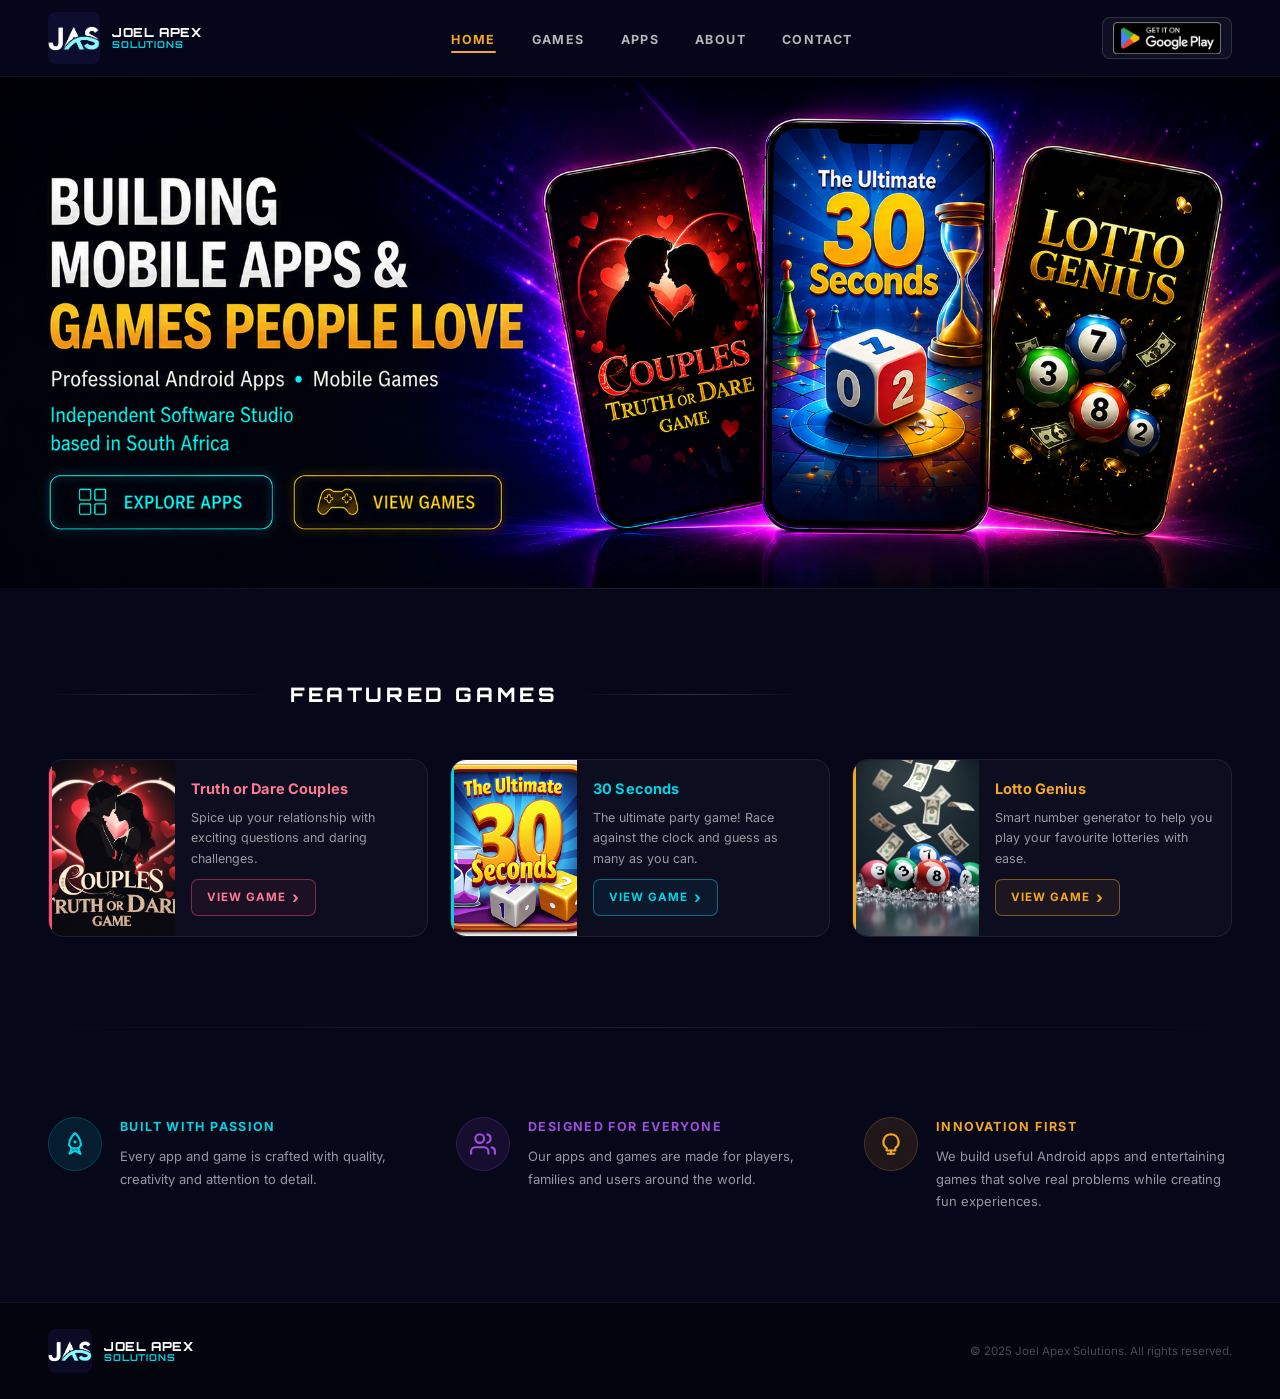
==== commit 91b36c36: "Update index.html" ====
--- a/index.html
+++ b/index.html
@@ -82,29 +82,6 @@
           class="hero-banner-img"
         />
 
-        <!-- Functional CTA buttons overlaid on the banner graphic.
-             Position targets the button graphics inside the 1983×793px image. -->
-        <div class="hero-banner-btns">
-          <a href="apps/index.html" class="btn btn--teal">
-            <svg width="16" height="16" viewBox="0 0 24 24" fill="none" stroke="currentColor" stroke-width="2.2" aria-hidden="true">
-              <rect x="3" y="3" width="7" height="7" rx="1.5"/>
-              <rect x="14" y="3" width="7" height="7" rx="1.5"/>
-              <rect x="3" y="14" width="7" height="7" rx="1.5"/>
-              <rect x="14" y="14" width="7" height="7" rx="1.5"/>
-            </svg>
-            EXPLORE APPS
-          </a>
-          <a href="games/index.html" class="btn btn--gold">
-            <svg width="16" height="16" viewBox="0 0 24 24" fill="none" stroke="currentColor" stroke-width="2.2" aria-hidden="true">
-              <rect x="2" y="6" width="20" height="14" rx="3"/>
-              <circle cx="8"  cy="13" r="1.5" fill="currentColor" stroke="none"/>
-              <circle cx="12" cy="13" r="1.5" fill="currentColor" stroke="none"/>
-              <circle cx="16" cy="13" r="1.5" fill="currentColor" stroke="none"/>
-            </svg>
-            VIEW GAMES
-          </a>
-        </div>
-
       </div>
     </section>
 
@@ -250,35 +227,12 @@
         </span>
       </a>
 
-      <!-- Links -->
-      <nav class="footer-links" aria-label="Footer navigation">
-        <a href="mailto:joelapexs@gmail.com" class="flink">
-          <svg width="14" height="14" viewBox="0 0 24 24" fill="none" stroke="currentColor" stroke-width="2" aria-hidden="true">
-            <path d="M4 4h16c1.1 0 2 .9 2 2v12c0 1.1-.9 2-2 2H4c-1.1 0-2-.9-2-2V6c0-1.1.9-2 2-2z"/>
-            <polyline points="22,6 12,13 2,6"/>
-          </svg>
-          joelapexs@gmail.com
-        </a>
-        <a href="https://github.com/joelapexsolutions" class="flink" target="_blank" rel="noopener">
-          <svg width="14" height="14" viewBox="0 0 24 24" fill="none" stroke="currentColor" stroke-width="2" aria-hidden="true">
-            <path d="M9 19c-5 1.5-5-2.5-7-3m14 6v-3.87a3.37 3.37 0 0 0-.94-2.61c3.14-.35 6.44-1.54 6.44-7A5.44 5.44 0 0 0 20 4.77 5.07 5.07 0 0 0 19.91 1S18.73.65 16 2.48a13.38 13.38 0 0 0-7 0C6.27.65 5.09 1 5.09 1A5.07 5.07 0 0 0 5 4.77a5.44 5.44 0 0 0-1.5 3.78c0 5.42 3.3 6.61 6.44 7A3.37 3.37 0 0 0 9 18.13V22"/>
-          </svg>
-          GitHub
-        </a>
-        <a href="https://play.google.com/store/apps/developer?id=Joel+Apex+Solutions" class="flink" target="_blank" rel="noopener">
-          <svg width="14" height="14" viewBox="0 0 24 24" fill="currentColor" aria-hidden="true">
-            <path d="M3 20.5v-17c0-.83.94-1.3 1.6-.8l15 8.5c.6.34.6 1.26 0 1.6l-15 8.5C3.94 21.8 3 21.33 3 20.5z"/>
-          </svg>
-          Google Play
-        </a>
-      </nav>
-
       <!-- Copyright -->
       <p class="footer-copy">&copy; 2025 Joel Apex Solutions. All rights reserved.</p>
 
     </div>
   </footer>
 
-  <script src="js/main.js"></script>
+  <script src="js/script.js"></script>
 </body>
 </html>
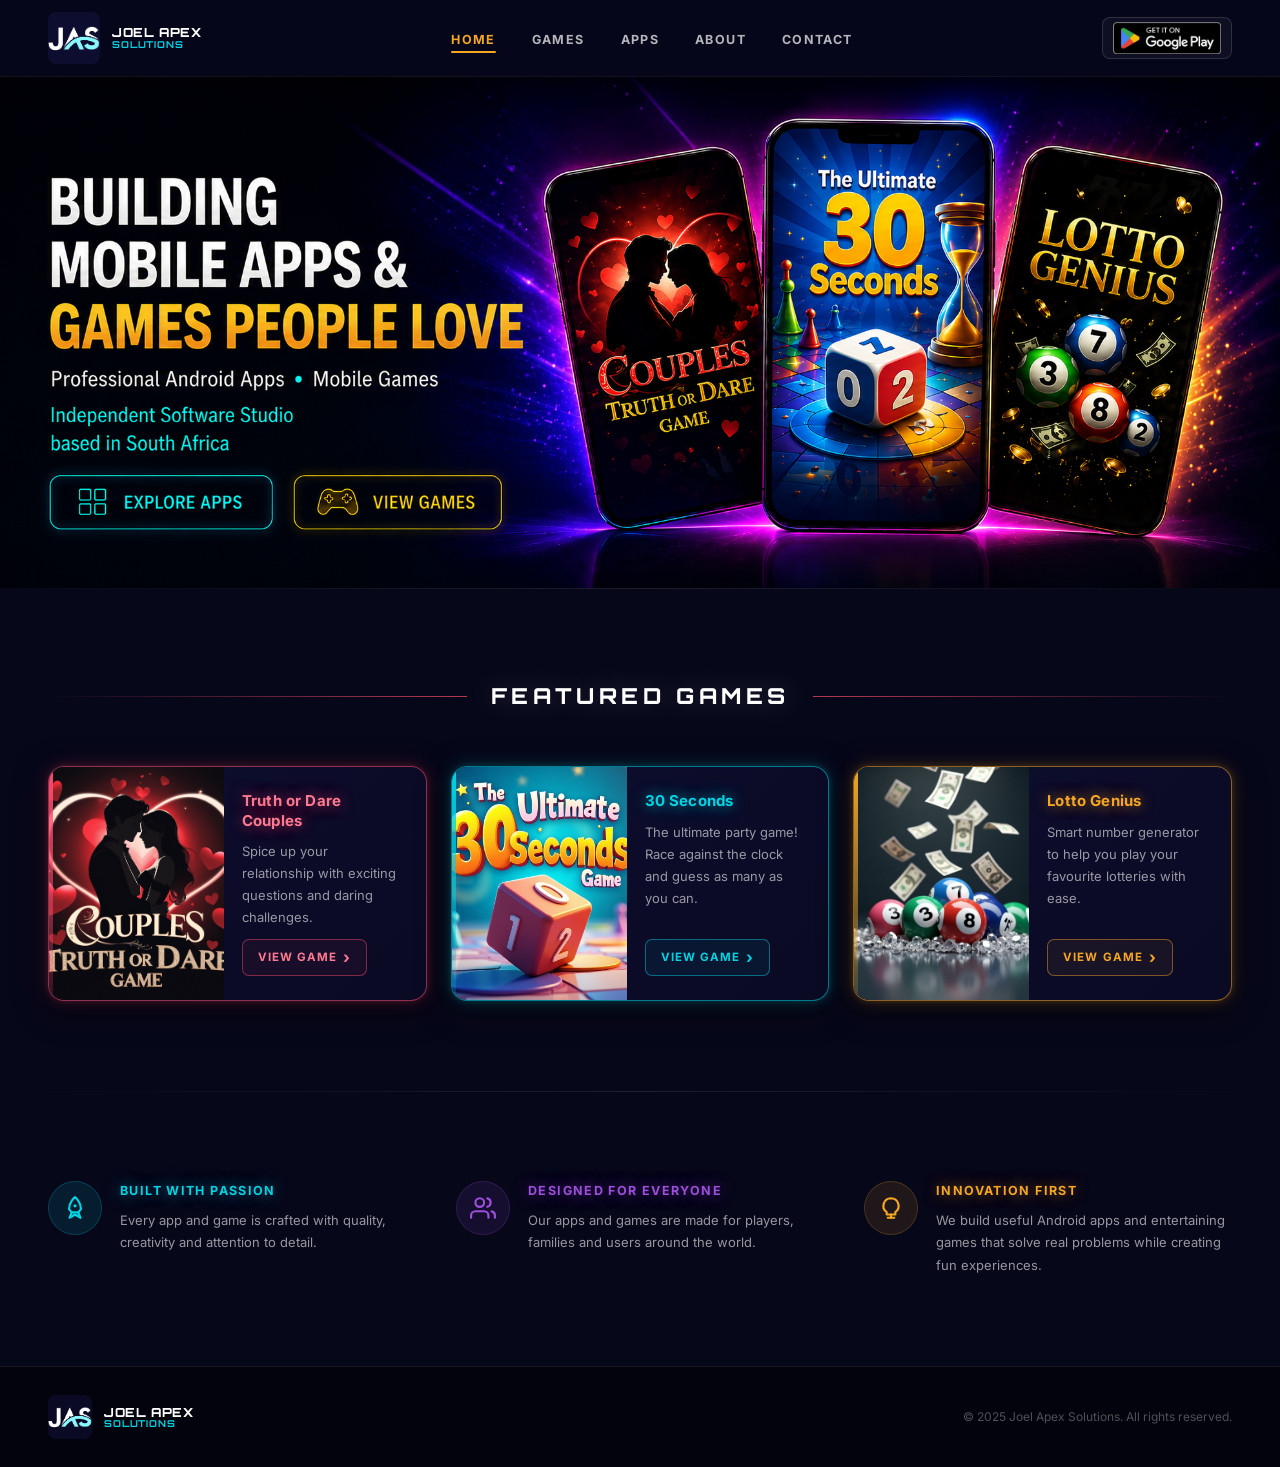
==== commit aa06a949: "Update index.html" ====
--- a/index.html
+++ b/index.html
@@ -119,7 +119,7 @@
           <article class="gcard gcard--teal reveal">
             <div class="gcard-accent"></div>
             <a href="games/game-details.html?game=30-seconds" class="gcard-img-wrap">
-              <img src="images/30seconds_logo.jpg" alt="The Ultimate 30 Seconds Game artwork" loading="lazy" />
+              <img src="images/30seconds_Heading.jpg" alt="The Ultimate 30 Seconds Game artwork" loading="lazy" />
             </a>
             <div class="gcard-body">
               <h3 class="gcard-title gcard-title--teal">30 Seconds</h3>
--- a/css/style.css
+++ b/css/style.css
@@ -347,26 +347,35 @@
   background: linear-gradient(90deg, transparent, rgba(255 255 255 / 0.09), transparent);
 }
 
-/* Section heading with side lines ── */
+/* Section heading with side separator lines ── */
 .section-heading {
   display: flex;
   align-items: center;
-  gap: 22px;
-  margin-block-end: 48px;
-}
+  gap: 24px;
+  margin-block-end: 52px;
+  justify-content: center;
+}
+/* Lines grow equally to fill the row, pushing title to center */
 .sh-line {
   flex: 1;
-  max-width: 220px;
   height: 1px;
-  background: linear-gradient(90deg, transparent, rgba(255 255 255 / 0.18), transparent);
+}
+/* Left line: fades IN from left edge toward the title (transparent → pink) */
+.sh-line:first-child {
+  background: linear-gradient(90deg, transparent 0%, rgba(255 77 109 / 0.7) 100%);
+}
+/* Right line: fades OUT from title toward right edge (pink → transparent) */
+.sh-line:last-child {
+  background: linear-gradient(90deg, rgba(255 77 109 / 0.7) 0%, transparent 100%);
 }
 .sh-title {
   font-family: 'Orbitron', sans-serif;
-  font-size: clamp(14px, 2vw, 20px);
+  font-size: clamp(15px, 2vw, 22px);
   font-weight: 800;
-  letter-spacing: 0.18em;
+  letter-spacing: 0.2em;
   color: #fff;
   white-space: nowrap;
+  text-shadow: 0 0 30px rgba(255 255 255 / 0.25);
 }
 
 
@@ -376,87 +385,138 @@
 .games-row {
   display: grid;
   grid-template-columns: repeat(3, 1fr);
-  gap: 22px;
-}
-
-/* Game card ── */
+  gap: 24px;
+}
+
+/* Game card base ── */
 .gcard {
   display: flex;
   align-items: stretch;
-  background: var(--bg-card);
-  border: 1px solid var(--border-subtle);
+  /* Dark navy background — distinct from page background */
+  background: linear-gradient(135deg, rgba(14 14 48 / 0.98) 0%, rgba(10 10 36 / 0.98) 100%);
+  border: 1px solid transparent; /* overridden per variant below */
   border-radius: 16px;
   overflow: hidden;
   position: relative;
-  transition: transform 0.35s var(--ease-spring), box-shadow 0.35s var(--ease-out), border-color 0.3s;
-}
-.gcard:hover { transform: translateY(-7px); }
-
-/* Left colored accent strip */
+  min-height: 210px; /* ensures image always has height to fill */
+  transition: transform 0.35s var(--ease-spring), box-shadow 0.4s var(--ease-out), border-color 0.3s;
+}
+.gcard:hover { transform: translateY(-8px); }
+
+/* Left colored accent strip — gradient for depth */
 .gcard-accent {
   position: absolute;
   inset-block: 0;
   inset-inline-start: 0;
-  width: 3px;
-  border-radius: 3px 0 0 3px;
-}
-.gcard--red  .gcard-accent { background: var(--clr-red); }
-.gcard--teal .gcard-accent { background: var(--clr-teal); }
-.gcard--gold .gcard-accent { background: var(--clr-gold); }
-
-/* Hover glow per card variant */
-.gcard--red:hover  {
-  border-color: rgba(255 77 109 / 0.35);
-  box-shadow: 0 22px 60px rgba(255 77 109 / 0.14), 0 0 0 1px rgba(255 77 109 / 0.12);
+  width: 4px;
+}
+.gcard--red  .gcard-accent { background: linear-gradient(180deg, var(--clr-red)  0%, rgba(255 77 109 / 0.15) 100%); }
+.gcard--teal .gcard-accent { background: linear-gradient(180deg, var(--clr-teal) 0%, rgba(0 212 228 / 0.15) 100%); }
+.gcard--gold .gcard-accent { background: linear-gradient(180deg, var(--clr-gold) 0%, rgba(245 166 35 / 0.15) 100%); }
+
+/* ── DEFAULT colored glowing border (always on, not just hover) ── */
+.gcard--red {
+  border-color: rgba(255 77 109 / 0.55);
+  box-shadow:
+    0 0 18px rgba(255 77 109 / 0.22),   /* outer glow */
+    0 0 6px  rgba(255 77 109 / 0.15),   /* tight edge glow */
+    0 8px 32px rgba(0 0 0 / 0.6);       /* depth shadow */
+}
+.gcard--teal {
+  border-color: rgba(0 212 228 / 0.55);
+  box-shadow:
+    0 0 18px rgba(0 212 228 / 0.22),
+    0 0 6px  rgba(0 212 228 / 0.15),
+    0 8px 32px rgba(0 0 0 / 0.6);
+}
+.gcard--gold {
+  border-color: rgba(245 166 35 / 0.55);
+  box-shadow:
+    0 0 18px rgba(245 166 35 / 0.22),
+    0 0 6px  rgba(245 166 35 / 0.15),
+    0 8px 32px rgba(0 0 0 / 0.6);
+}
+
+/* ── HOVER — stronger glow on mouse-over ── */
+.gcard--red:hover {
+  border-color: rgba(255 77 109 / 0.85);
+  box-shadow:
+    0 0 35px rgba(255 77 109 / 0.45),
+    0 0 12px rgba(255 77 109 / 0.3),
+    0 24px 60px rgba(255 77 109 / 0.25),
+    0 8px 32px rgba(0 0 0 / 0.7);
 }
 .gcard--teal:hover {
-  border-color: rgba(0 212 228 / 0.35);
-  box-shadow: 0 22px 60px rgba(0 212 228 / 0.14), 0 0 0 1px rgba(0 212 228 / 0.1);
+  border-color: rgba(0 212 228 / 0.85);
+  box-shadow:
+    0 0 35px rgba(0 212 228 / 0.45),
+    0 0 12px rgba(0 212 228 / 0.3),
+    0 24px 60px rgba(0 212 228 / 0.25),
+    0 8px 32px rgba(0 0 0 / 0.7);
 }
 .gcard--gold:hover {
-  border-color: rgba(245 166 35 / 0.35);
-  box-shadow: 0 22px 60px rgba(245 166 35 / 0.14), 0 0 0 1px rgba(245 166 35 / 0.1);
-}
-
-/* Card image */
+  border-color: rgba(245 166 35 / 0.85);
+  box-shadow:
+    0 0 35px rgba(245 166 35 / 0.45),
+    0 0 12px rgba(245 166 35 / 0.3),
+    0 24px 60px rgba(245 166 35 / 0.25),
+    0 8px 32px rgba(0 0 0 / 0.7);
+}
+
+/* Card image container —
+   align-self:stretch (from parent align-items:stretch) fills card height.
+   Width set to ~45% of typical card width for balanced proportions. */
 .gcard-img-wrap {
   display: block;
-  width: 126px;
+  width: 175px;
   flex-shrink: 0;
   overflow: hidden;
-  background: rgba(0 0 0 / 0.3);
+  background: rgba(0 0 0 / 0.5);
+  align-self: stretch; /* explicitly stretch to full card height */
 }
 .gcard-img-wrap img {
   width: 100%;
   height: 100%;
   object-fit: cover;
+  object-position: center center;
+  display: block;
   transition: transform 0.4s var(--ease-out);
 }
-.gcard:hover .gcard-img-wrap img { transform: scale(1.06); }
+.gcard:hover .gcard-img-wrap img { transform: scale(1.08); }
 
 /* Card body */
 .gcard-body {
   flex: 1;
-  padding: 20px 18px 20px 16px;
+  padding: 24px 22px 24px 18px;
   display: flex;
   flex-direction: column;
-  gap: 9px;
-}
-
+  gap: 10px;
+}
+
+/* Game title — glowing colored text */
 .gcard-title {
-  font-size: 14.5px;
+  font-size: 15px;
   font-weight: 700;
   letter-spacing: 0.01em;
   line-height: 1.3;
 }
-.gcard-title--red  { color: #ff7a91; }
-.gcard-title--teal { color: var(--clr-teal); }
-.gcard-title--gold { color: var(--clr-gold); }
+.gcard-title--red  {
+  color: #ff7a91;
+  text-shadow: 0 0 14px rgba(255 77 109 / 0.65), 0 0 28px rgba(255 77 109 / 0.3);
+}
+.gcard-title--teal {
+  color: var(--clr-teal);
+  text-shadow: 0 0 14px rgba(0 212 228 / 0.65), 0 0 28px rgba(0 212 228 / 0.3);
+}
+.gcard-title--gold {
+  color: var(--clr-gold);
+  text-shadow: 0 0 14px rgba(245 166 35 / 0.65), 0 0 28px rgba(245 166 35 / 0.3);
+}
 
 .gcard-desc {
-  font-size: 12.5px;
+  font-size: 13px;
   color: var(--txt-secondary);
-  line-height: 1.65;
+  line-height: 1.7;
   flex: 1;
 }
 
@@ -552,9 +612,10 @@
   text-transform: uppercase;
   margin-block-end: 8px;
 }
-.pillar-title--teal   { color: var(--clr-teal);   }
-.pillar-title--purple { color: var(--clr-purple); }
-.pillar-title--gold   { color: var(--clr-gold);   }
+/* Glowing pillar title text — matches the reference design */
+.pillar-title--teal   { color: var(--clr-teal);   text-shadow: 0 0 14px rgba(0 212 228 / 0.55),   0 0 28px rgba(0 212 228 / 0.25);   }
+.pillar-title--purple { color: var(--clr-purple); text-shadow: 0 0 14px rgba(157 78 221 / 0.55), 0 0 28px rgba(157 78 221 / 0.25); }
+.pillar-title--gold   { color: var(--clr-gold);   text-shadow: 0 0 14px rgba(245 166 35 / 0.55),  0 0 28px rgba(245 166 35 / 0.25);  }
 
 .pillar-desc {
   font-size: 13px;
@@ -567,9 +628,9 @@
    FOOTER
 ═══════════════════════════════════════════════════════ */
 .footer {
-  background: rgba(0 0 0 / 0.45);
+  background: rgba(0 0 0 / 0.5);
   border-top: 1px solid var(--border-subtle);
-  padding-block: 26px;
+  padding-block: 28px;
 }
 
 .footer-inner {
@@ -585,26 +646,9 @@
 
 .footer-logo { text-decoration: none; }
 
-.footer-links {
-  display: flex;
-  align-items: center;
-  gap: 26px;
-  flex-wrap: wrap;
-}
-
-.flink {
-  display: flex;
-  align-items: center;
-  gap: 7px;
-  font-size: 12.5px;
-  color: rgba(255 255 255 / 0.48);
-  transition: color 0.2s;
-}
-.flink:hover { color: rgba(255 255 255 / 0.85); }
-
 .footer-copy {
-  font-size: 11.5px;
-  color: rgba(255 255 255 / 0.28);
+  font-size: 12px;
+  color: rgba(255 255 255 / 0.3);
   white-space: nowrap;
 }
 
